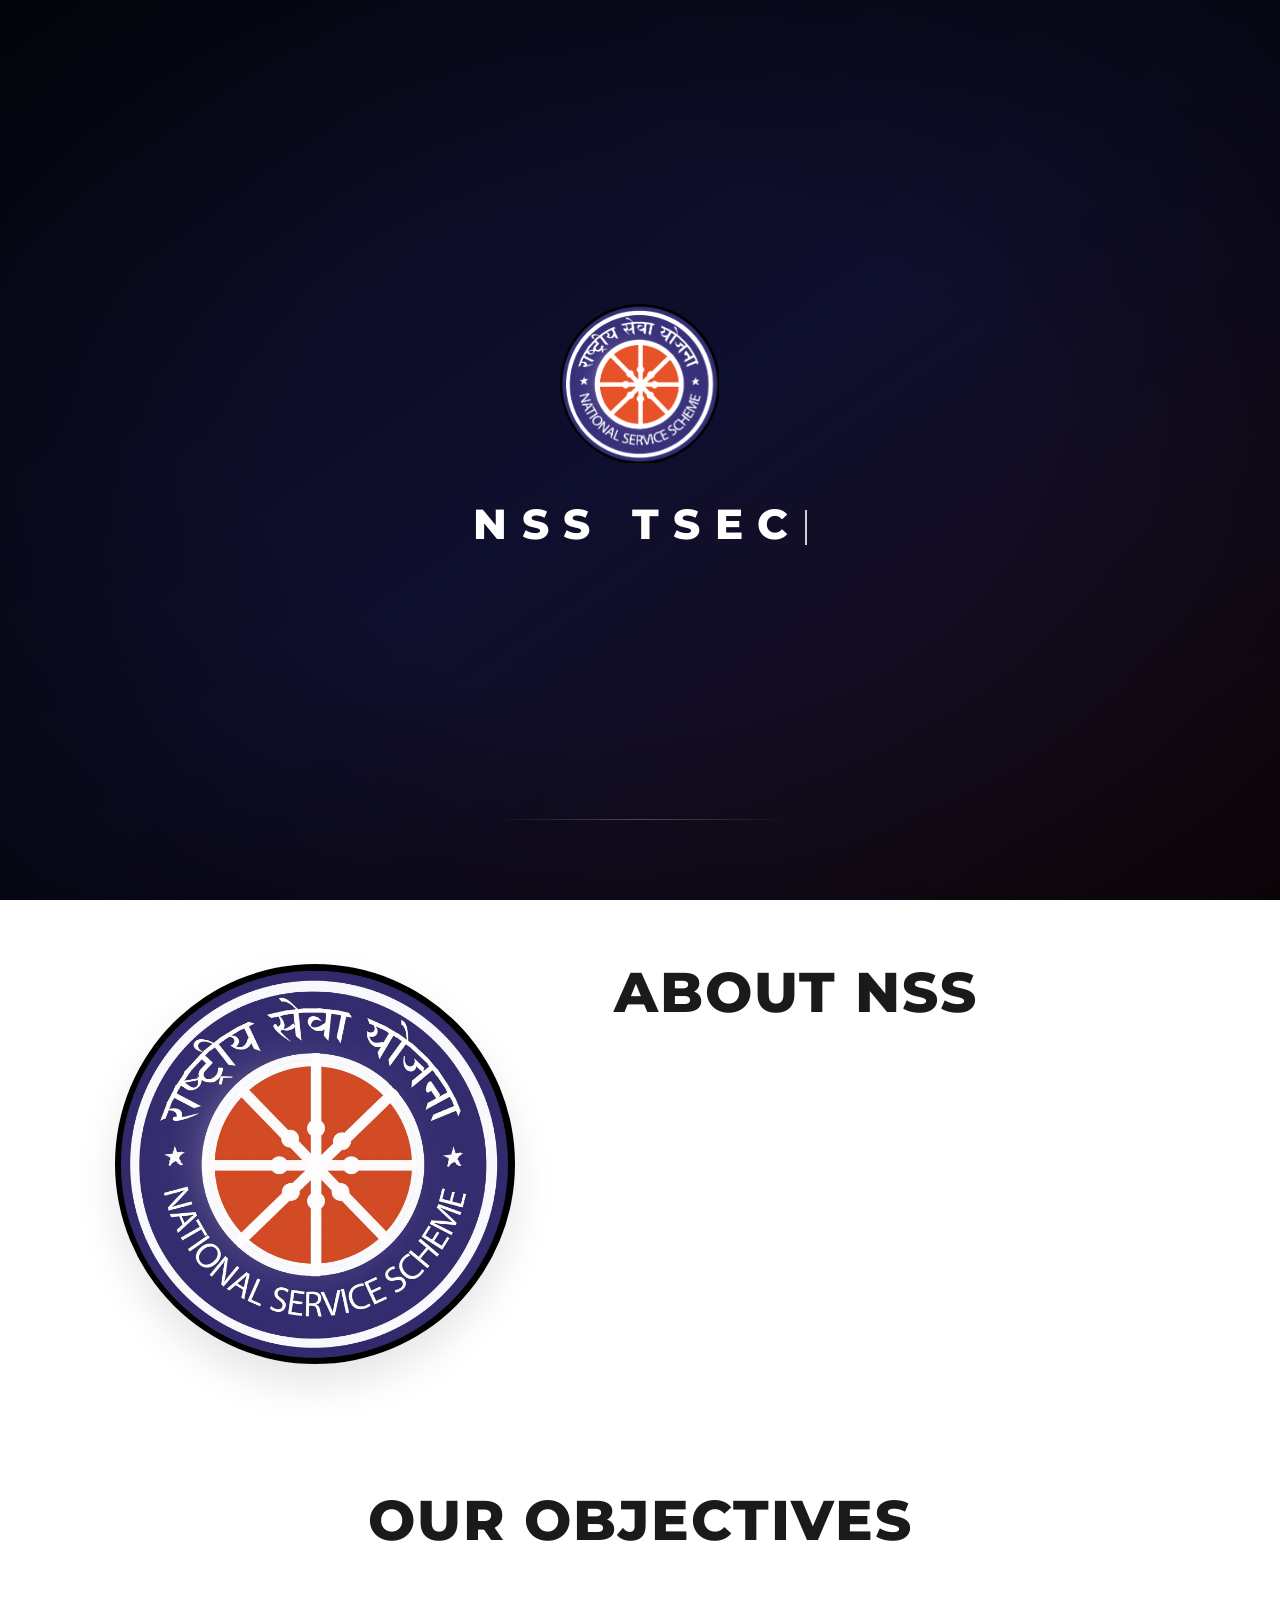
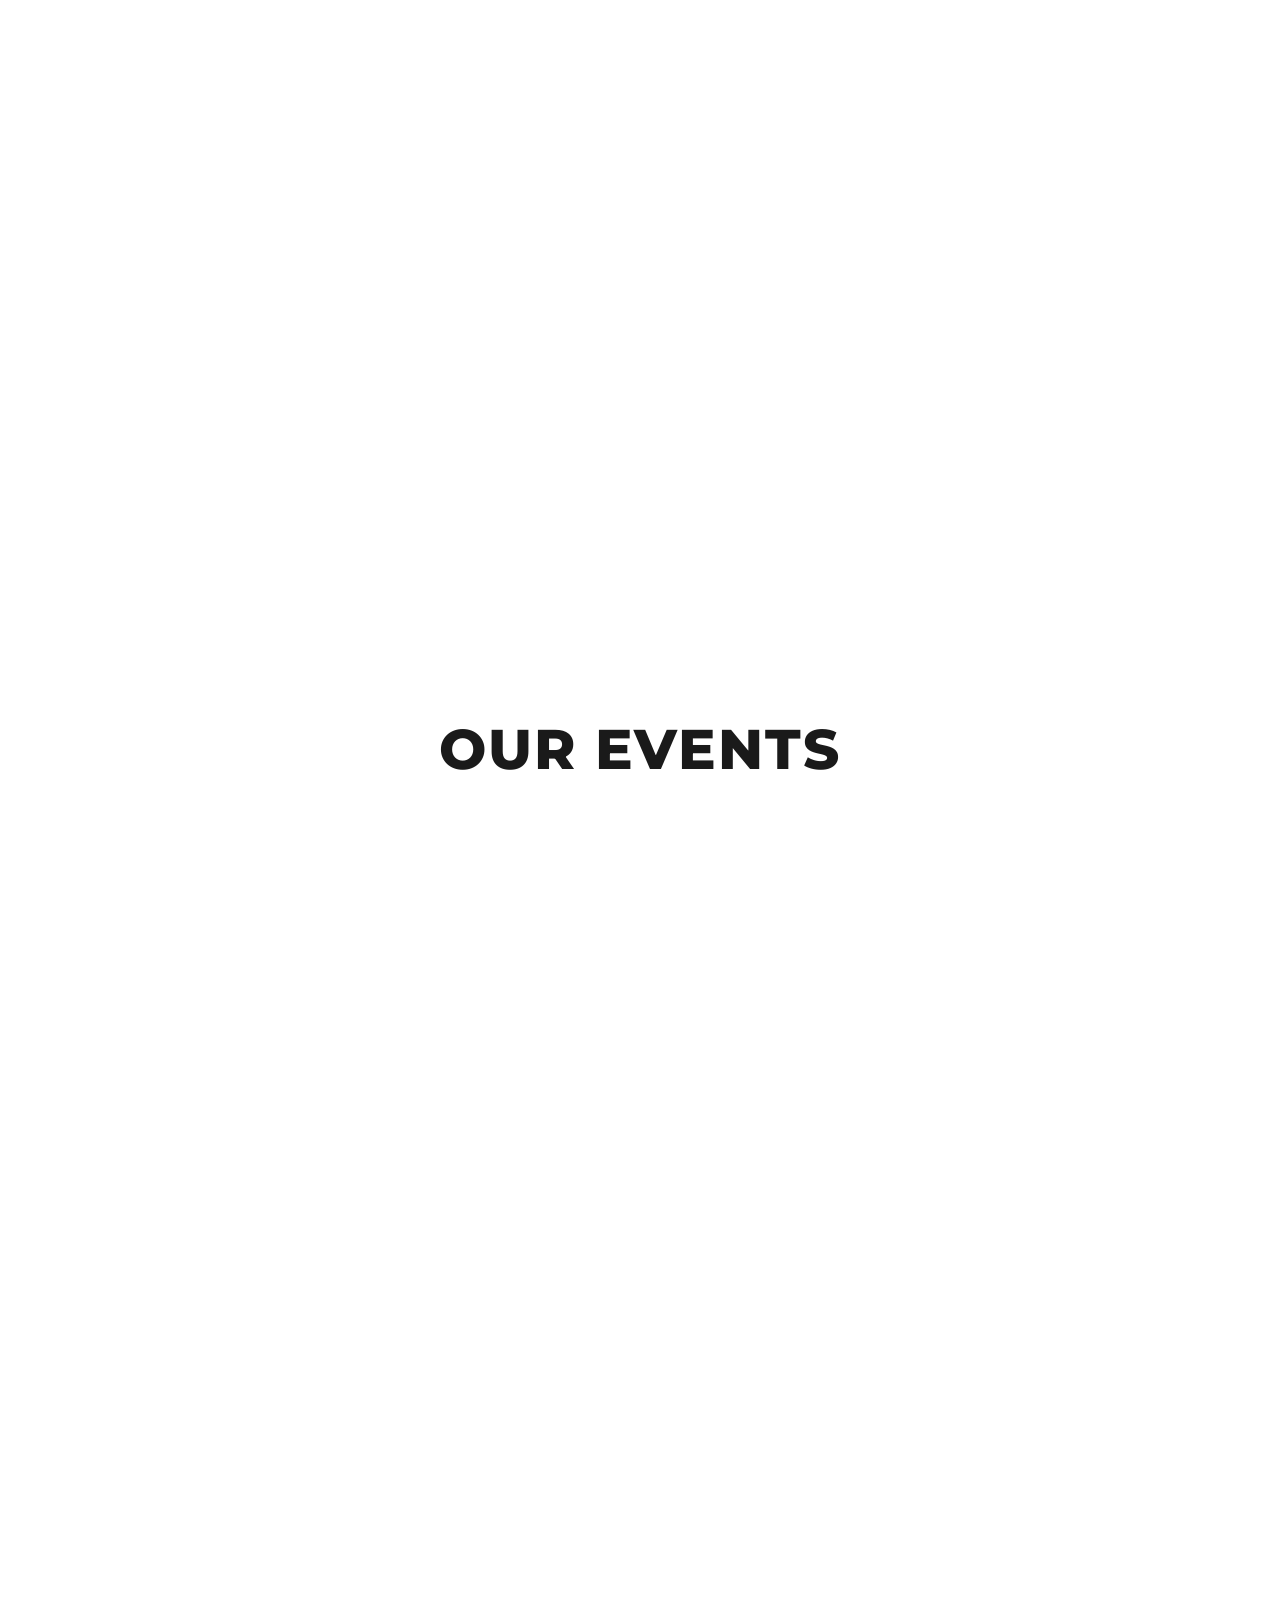
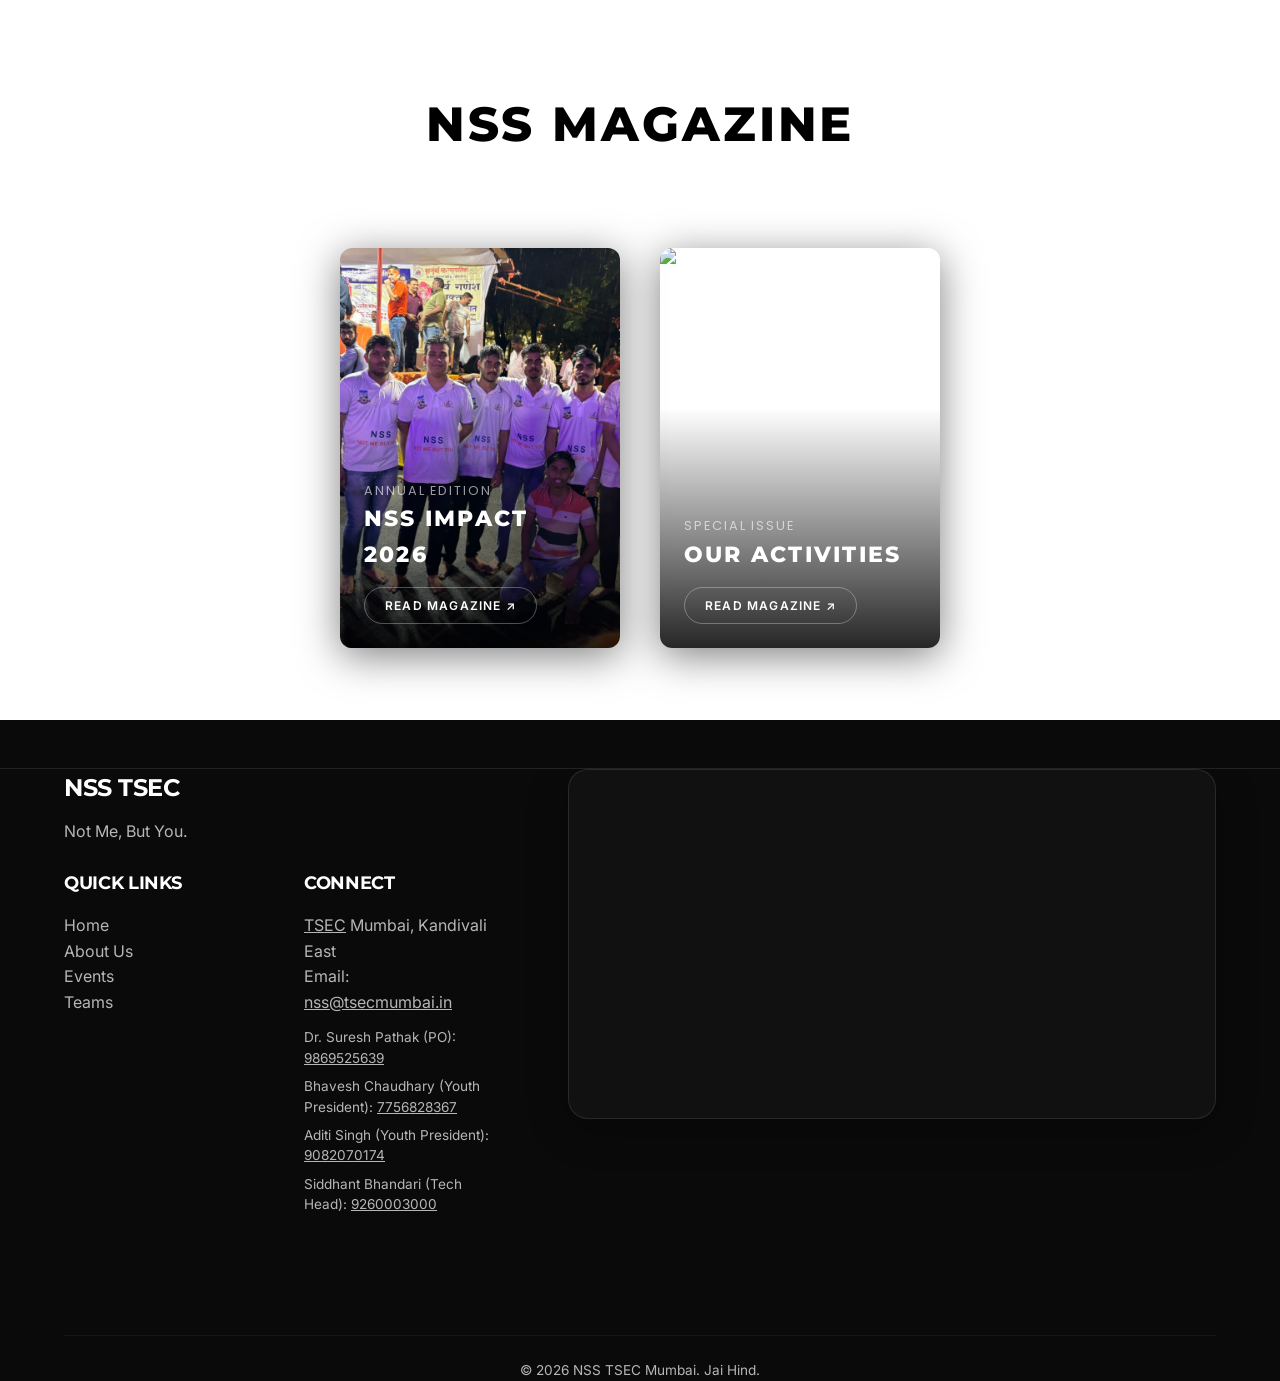
==== index.html @ a600bf37 "Replace screenshot with proper independence day.png for Our Events card" ====
<!DOCTYPE html>
<html lang="en">
<head>
  <meta charset="UTF-8">
  <meta name="viewport" content="width=device-width, initial-scale=1.0">
  <title>NSS TSEC Mumbai - National Service Scheme</title>
  
  <!-- SEO Meta Tags -->
  <meta name="description" content="National Service Scheme (NSS) TSEC Mumbai - Join us in serving society and building a better nation. Not Me, But You.">
  <meta name="keywords" content="NSS, TSEC Mumbai, Social Service, Volunteering, College Service, National Service Scheme India">
  
  <!-- Google Fonts -->
  <link rel="preconnect" href="https://fonts.googleapis.com">
  <link rel="preconnect" href="https://fonts.gstatic.com" crossorigin>
  <link href="https://fonts.googleapis.com/css2?family=Montserrat:wght@700;800&family=Inter:wght@400;500;600&family=Poppins:wght@400;500&family=Playfair+Display:ital,wght@0,700;1,700&display=swap" rel="stylesheet">
  
  <!-- CSS Stylesheet -->
  <link rel="stylesheet" href="style.css">
  <link rel="stylesheet" href="hero.css">
  <link rel="stylesheet" href="preloader.css">
  <link rel="stylesheet" href="intro.css">
  <link rel="stylesheet" href="magazine.css">

  <!-- Lottie Player for Animated Illustrations -->
  <script src="https://unpkg.com/@lottiefiles/lottie-player@2.0.8/dist/lottie-player.js"></script>
</head>
<body>
  <!-- Cinematic First-Load Intro (homepage, session-once) -->
  <script src="intro.js"></script>
  <!-- Preloader & Offline Screen -->
  <script src="preloader.js"></script>

  <!-- Cinematic Navbar -->
  <header id="navbar">
    <div class="container">
      <nav>
        <div class="brand">
          <img src="assets/nss_logo.png" alt="NSS Logo" id="nss-logo" class="logo" />
          <div class="brand-text">
            <h1>NATIONAL SERVICE SCHEME</h1>
            <span>"NOT ME BUT YOU"</span>
          </div>
        </div>
        <ul class="nav-links">
          <li><a href="#home" class="active">Home</a></li>
          <li><a href="events.html">Events</a></li>
          <li><a href="teams.html">Teams</a></li>
          <li><a href="testimonials.html">Testimonials</a></li>
          <li><a href="#contact">Contact</a></li>
        </ul>
      </nav>
    </div>
  </header>

  <main>
    <!-- Cinematic Hero Section - Pure Image Slider -->
    <section id="hero" class="hero-slider-container">
      <div id="hero-slider" class="hero-slider">
        <!-- Text Overlay -->
        <div class="hero-content">
          <h1 class="hero-title">TSEC-NSS UNIT</h1>
          <p class="hero-quote">NOT ME BUT YOU</p>
        </div>
        
        <!-- Slide 1 -->
        <div class="slide active">
          <div class="slide-bg" style="background-image: linear-gradient(rgba(0,0,0,0.4), rgba(0,0,0,0.4)), url('assets/photos/hero_1.jpg');"></div>
        </div>

        <!-- Slide 2 -->
        <div class="slide">
          <div class="slide-bg" style="background-image: linear-gradient(rgba(0,0,0,0.4), rgba(0,0,0,0.4)), url('assets/photos/hero_2.jpg');"></div>
        </div>

        <!-- Slide 3 -->
        <div class="slide">
          <div class="slide-bg" style="background-image: linear-gradient(rgba(0,0,0,0.4), rgba(0,0,0,0.4)), url('assets/photos/hero_3.png');"></div>
        </div>

        <!-- Slide 4 -->
        <div class="slide">
          <div class="slide-bg" style="background-image: linear-gradient(rgba(0,0,0,0.4), rgba(0,0,0,0.4)), url('assets/photos/hero_4.jpg');"></div>
        </div>
      </div>

      <!-- Slider Controls -->
      <div class="slider-controls">
        <button id="prev-slide" class="control-btn" aria-label="Previous Slide">
          <svg viewBox="0 0 24 24" width="24" height="24"><path fill="currentColor" d="M15.41 7.41L14 6l-6 6 6 6 1.41-1.41L10.83 12z"/></svg>
        </button>
        <button id="next-slide" class="control-btn" aria-label="Next Slide">
          <svg viewBox="0 0 24 24" width="24" height="24"><path fill="currentColor" d="M10 6L8.59 7.41 13.17 12l-4.58 4.59L10 18l6-6z"/></svg>
        </button>
      </div>

      <!-- Slider dots -->
      <div class="slider-dots"></div>
    </section>

    <!-- Who We Are Section -->
    <section id="who-we-are" class="who-we-are-section section-padding" style="position: relative; overflow: hidden;">
      <div class="container who-we-are-grid">
        <!-- Left Side: Logo -->
        <div class="who-we-are-logo-col">
          <div class="logo-wrapper">
            <img src="assets/nss_logo.png" alt="NSS Logo large" class="nss-logo-large">
          </div>
        </div>

        <!-- Right Side: Content -->
        <div class="who-we-are-content-col">
          <h2 class="who-we-are-title">ABOUT NSS</h2>
          <div class="who-we-are-content">
            <p class="who-we-are-text">The National Service Scheme (NSS), a flagship programme of the Department of Youth Affairs and Sports, Government of India, operates in collaboration with the University of Mumbai. Anchored in its inspiring motto “Not Me, But You,” NSS reflects the values of democratic citizenship and altruistic service, striving to cultivate responsible, empathetic, and socially conscious youth.</p>
            <p class="who-we-are-text">At Thakur Shyamnarayan Engineering College (TSEC), the NSS Unit was inaugurated on 21st June 2025 with an enthusiastic strength of 100 volunteers. The unit is devoted to nurturing socially responsible leaders who contribute actively to the community.</p>
          </div>
        </div>
      </div>

      <!-- Subtle Lottie: Heart/Community illustration (bottom-right corner) -->
      <lottie-player
        src="https://assets3.lottiefiles.com/packages/lf20_s2lryxtd.json"
        background="transparent"
        speed="0.6"
        class="lottie-accent lottie-about"
        loop
        autoplay
        aria-hidden="true"
      ></lottie-player>
    </section>

    <!-- Our Objectives Section -->
    <section id="objectives" class="objectives-section section-padding" style="position: relative; overflow: hidden;">
      <div class="container">
        <div class="objectives-header">
          <h2 class="objectives-title">Our Objectives</h2>
          <p class="objectives-text">The focus is on enhancing the quality of educated manpower through the cultivation of social responsibility. This entails elevating both material and moral aspects of society by preparing students for dedicated service to the nation. By immersing urban students in rural life, they gain first hand exposure to the community around their institution. The objective is to make the campus responsive to community needs, establishing a constructive link between technical education and the social and economic reconstruction of the country. This involvement contributes to national development and fosters a deeper understanding and appreciation of societal issues, encouraging active community participation.</p>
        </div>

        <div class="objectives-grid">
          <!-- Card 1 -->
          <div class="objective-card">
            <div class="card-img-container">
              <img src="assets/photos/hero_1.jpg" alt="Community Understanding">
              <div class="card-slide-overlay">
                <h3 class="card-title-hover">Community Understanding</h3>
                <p class="card-desc">Develop awareness about real-world community challenges</p>
              </div>
            </div>
          </div>
          <!-- Card 2 -->
          <div class="objective-card">
            <div class="card-img-container">
              <img src="assets/photos/hero_2.jpg" alt="Assessment & Engagement">
              <div class="card-slide-overlay">
                <h3 class="card-title-hover">Assessment & Engagement</h3>
                <p class="card-desc">Actively participate and analyze social needs</p>
              </div>
            </div>
          </div>
          <!-- Card 3 -->
          <div class="objective-card">
            <div class="card-img-container">
              <img src="assets/photos/hero_3.png" alt="Competence Development">
              <div class="card-slide-overlay">
                <h3 class="card-title-hover">Competence Development</h3>
                <p class="card-desc">Build skills through practical social work experiences</p>
              </div>
            </div>
          </div>
          <!-- Card 4 -->
          <div class="objective-card">
            <div class="card-img-container">
              <img src="assets/photos/hero_4.jpg" alt="Leadership & Democracy">
              <div class="card-slide-overlay">
                <h3 class="card-title-hover">Leadership & Democracy</h3>
                <p class="card-desc">Encourage leadership and democratic values among youth</p>
              </div>
            </div>
          </div>
        </div>
      </div>

      <!-- Subtle Lottie: Plant growing illustration (top-left corner) -->
      <lottie-player
        src="https://assets5.lottiefiles.com/packages/lf20_myejiggj.json"
        background="transparent"
        speed="0.5"
        class="lottie-accent lottie-objectives"
        loop
        autoplay
        aria-hidden="true"
      ></lottie-player>
    </section>

    <!-- Our Events Section -->
    <section id="events" class="events-section section-padding" style="position: relative; overflow: hidden;">
      <div class="container">
        <div class="events-header">
          <h2 class="events-title">Our Events</h2>
        </div>

        <div class="events-grid">
          <!-- Card 1 -->
          <div class="event-card">
            <div class="card-img-container">
              <img src="assets/Our Events/independence day.png" alt="Independence Day">
              <div class="card-slide-overlay">
                <h3 class="card-title-hover">Independence Day</h3>
              </div>
            </div>
          </div>
          <!-- Card 2 -->
          <div class="event-card">
            <div class="card-img-container">
              <img src="assets/Our Events/NSS day.png" alt="NSS Day">
              <div class="card-slide-overlay">
                <h3 class="card-title-hover">NSS Day</h3>
              </div>
            </div>
          </div>
          <!-- Card 3 -->
          <div class="event-card">
            <div class="card-img-container">
              <img src="assets/Our Events/beach cleaning.png" alt="Beach Cleaning Drive">
              <div class="card-slide-overlay">
                <h3 class="card-title-hover">Beach Cleaning Drive</h3>
              </div>
            </div>
          </div>
          <!-- Card 4 -->
          <div class="event-card">
            <div class="card-img-container">
              <img src="assets/Our Events/ganapati visarjan.png" alt="Ganapati Visarjan">
              <div class="card-slide-overlay">
                <h3 class="card-title-hover">Ganapati Visarjan</h3>
              </div>
            </div>
          </div>
          <!-- Card 5 -->
          <div class="event-card">
            <div class="card-img-container">
              <img src="assets/Our Events/ekta diwas.png" alt="Ekta Diwas">
              <div class="card-slide-overlay">
                <h3 class="card-title-hover">Ekta Diwas</h3>
              </div>
            </div>
          </div>
          <!-- Card 6 -->
          <div class="event-card">
            <div class="card-img-container">
              <img src="assets/Our Events/international yoga day.png" alt="International Yoga Day">
              <div class="card-slide-overlay">
                <h3 class="card-title-hover">International Yoga Day</h3>
              </div>
            </div>
          </div>
          <!-- Card 7 -->
          <div class="event-card">
            <div class="card-img-container">
              <img src="https://placehold.co/600x800" alt="Hackspark">
              <div class="card-slide-overlay">
                <h3 class="card-title-hover">Hackspark</h3>
              </div>
            </div>
          </div>
          <!-- Card 8 -->
          <div class="event-card">
            <div class="card-img-container">
              <img src="assets/Our Events/Awareness rallies.png" alt="Awareness Rallies">
              <div class="card-slide-overlay">
                <h3 class="card-title-hover">Awareness Rallies</h3>
              </div>
            </div>
          </div>
        </div>
      </div>

      <!-- Subtle Lottie: Waving flag illustration (bottom-right) -->
      <lottie-player
        src="https://assets2.lottiefiles.com/packages/lf20_UJNc2t.json"
        background="transparent"
        speed="0.7"
        class="lottie-accent lottie-events"
        loop
        autoplay
        aria-hidden="true"
      ></lottie-player>
    </section>


    <!-- NSS Magazine Section -->
    <section id="magazine" class="magazine-section section-padding">
      <div class="container">
        <div class="magazine-header">
          <h2 class="magazine-title">NSS Magazine</h2>
          <p class="magazine-subtitle">A visual journey of our best events and impact</p>
        </div>

        <div class="magazine-covers">
          <!-- Magazine Cover 1 -->
          <article class="magazine-card" id="magazine-card-1" role="button" tabindex="0" aria-label="Open NSS Impact 2026 Magazine">
            <img src="assets/photos/hero_1.jpg" alt="NSS Impact 2026 Cover">
            <div class="magazine-card-overlay">
              <span class="magazine-card-edition">Annual Edition</span>
              <h3 class="magazine-card-title">NSS Impact 2026</h3>
              <span class="magazine-card-cta">Read Magazine ↗</span>
            </div>
          </article>

          <!-- Magazine Cover 2 -->
          <article class="magazine-card" id="magazine-card-2" role="button" tabindex="0" aria-label="Open NSS Activities Magazine">
            <img src="assets/photos/hero_3.png" alt="NSS Activities Cover">
            <div class="magazine-card-overlay">
              <span class="magazine-card-edition">Special Issue</span>
              <h3 class="magazine-card-title">Our Activities</h3>
              <span class="magazine-card-cta">Read Magazine ↗</span>
            </div>
          </article>
        </div>
      </div>
    </section>





    <!-- Contact & Footer -->
    <footer id="contact" class="footer">
      <div class="container">
        <div class="footer-main-grid">
          <!-- Left Side: Contacts -->
          <div class="footer-info-side">
            <div class="footer-grid">
              <div class="footer-brand">
                <h2>NSS TSEC</h2>
                <p>Not Me, But You.</p>
              </div>
              <div class="footer-links">
                <h3>Quick Links</h3>
                <ul>
                  <li><a href="#home">Home</a></li>
                  <li><a href="#who-we-are">About Us</a></li>
                  <li><a href="#events">Events</a></li>
                  <li><a href="teams.html">Teams</a></li>
                </ul>
              </div>
              <div class="footer-contact">
                <h3>Connect</h3>
                <p><a href="https://tsecmumbai.in/" target="_blank" style="text-decoration: underline;">TSEC</a> Mumbai, Kandivali East</p>
                <p>Email: <a href="mailto:nss@tsecmumbai.in">nss@tsecmumbai.in</a></p>
                <div class="contact-details" style="margin-top: 12px; font-size: 0.85rem; line-height: 1.5;">
                  <p style="margin-top: 8px;">Dr. Suresh Pathak (PO): <a href="tel:9869525639">9869525639</a></p>
                  <p style="margin-top: 8px;">Bhavesh Chaudhary (Youth President): <a href="tel:7756828367">7756828367</a></p>
                  <p style="margin-top: 8px;">Aditi Singh (Youth President): <a href="tel:9082070174">9082070174</a></p>
                  <p style="margin-top: 8px;">Siddhant Bhandari (Tech Head): <a href="tel:9260003000">9260003000</a></p>
                </div>
              </div>
            </div>
          </div>

          <!-- Right Side: Map -->
          <div class="footer-map-side">
            <div class="footer-map-container">
              <a href="https://maps.app.goo.gl/1cJSEkku6nCB3DFB7" target="_blank" rel="noopener noreferrer" class="map-link">
                <iframe
                  src="https://www.google.com/maps/embed?pb=!1m14!1m8!1m3!1d3767.5737281905663!2d72.86493!3d19.213812!3m2!1i1024!2i768!4f13.1!3m3!1m2!1s0x3be7b75d78c4f78d%3A0xda99279267c50407!2sThakur%20Shyamnarayan%20Engineering%20College!5e0!3m2!1sen!2sin!4v1775224237084!5m2!1sen!2sin"
                  width="100%"
                  height="100%"
                  style="border:0;"
                  allowfullscreen=""
                  loading="lazy"
                  referrerpolicy="no-referrer-when-downgrade"
                  title="TSEC Kandivali Location"
                ></iframe>
                <div class="map-click-overlay">
                  <span class="map-open-hint">
                    <svg width="18" height="18" viewBox="0 0 24 24" fill="none" stroke="currentColor" stroke-width="2"><path d="M18 13v6a2 2 0 0 1-2 2H5a2 2 0 0 1-2-2V8a2 2 0 0 1 2-2h6"/><polyline points="15 3 21 3 21 9"/><line x1="10" y1="14" x2="21" y2="3"/></svg>
                    View on Maps
                  </span>
                </div>
              </a>
            </div>
          </div>
        </div>

        <div class="footer-bottom">
          <p>&copy; 2026 NSS TSEC Mumbai. Jai Hind.</p>
        </div>
      </div>
    </footer>
    
  </main>

  <!-- Scripts -->
  <script src="https://cdnjs.cloudflare.com/ajax/libs/gsap/3.12.2/gsap.min.js"></script>
  <script src="https://cdnjs.cloudflare.com/ajax/libs/gsap/3.12.2/ScrollTrigger.min.js"></script>
  <script src="https://cdnjs.cloudflare.com/ajax/libs/gsap/3.12.2/ScrollToPlugin.min.js"></script>
  <script src="script.js"></script>
  <script src="magazine.js"></script>
</body>
</html>
---- style.css ----
/* 
  NSS TSEC Mumbai - Design System 
  Author: Antigravity UI/UX 
*/

:root {
  /* Brand Colors */
  --nss-red: #ffffff;
  --nss-white: #FFFFFF;
  --bg-dark: #0a0a0a;
  --bg-card: rgba(255, 255, 255, 0.05);

  /* Text Colors */
  --text-primary: #FFFFFF;
  --text-secondary: rgba(255, 255, 255, 0.7);
  --text-muted: rgba(255, 255, 255, 0.5);

  /* Spacing (8px Grid System) */
  --s-1: 8px;
  --s-2: 12px;
  --s-3: 16px;
  --s-4: 24px;
  --s-8: 48px;
  --s-12: 72px;

  /* Typography */
  --font-heading: 'Montserrat', sans-serif;
  --font-body: 'Inter', sans-serif;

  /* Utilities */
  --radius-sm: 8px;
  --radius-md: 16px;
  --radius-lg: 24px;
  --glass: blur(10px);
  --transition-smooth: all 0.4s cubic-bezier(0.23, 1, 0.32, 1);
}

/* Reset & Base */
* {
  margin: 0;
  padding: 0;
  box-sizing: border-box;
}

html {
  /* scroll-behavior: smooth; */
  scroll-padding-top: 80px;
}

body {
  background-color: var(--bg-dark);
  color: var(--text-primary);
  font-family: var(--font-body);
  line-height: 1.6;
  overflow-x: hidden;
  -webkit-font-smoothing: antialiased;
}

h1,
h2,
h3,
h4 {
  font-family: var(--font-heading);
  font-weight: 700;
  text-transform: uppercase;
  letter-spacing: -0.02em;
}

/* Scrollbar Style */
::-webkit-scrollbar {
  width: 8px;
}

::-webkit-scrollbar-track {
  background: var(--bg-dark);
}

::-webkit-scrollbar-thumb {
  background: var(--nss-red);
  border-radius: 4px;
}

/* Global Layout Utilities */
.container {
  max-width: 1200px;
  margin: 0 auto;
  padding: 0 var(--s-4);
}

.section-padding {
  padding: var(--s-8) 0; /* Reduced to s-8 (48px) for better connectivity */
}

/* Cinematic Navbar */
header {
  position: fixed;
  top: 0;
  left: 0;
  width: 100%;
  z-index: 1000;
  padding: var(--s-3) 0;
  transition: var(--transition-smooth);
}

header.scrolled {
  background: rgba(10, 10, 10, 0.8);
  backdrop-filter: var(--glass);
  padding: var(--s-2) 0;
  border-bottom: 1px solid rgba(255, 255, 255, 0.1);
}

nav {
  display: flex;
  justify-content: space-between;
  align-items: center;
}

.brand {
  display: flex;
  align-items: center;
  gap: var(--s-2);
}

.logo {
  height: 56px;
  width: auto;
  /* Screen blend mode removes black backgrounds completely on dark/cinematic backdrops */
  mix-blend-mode: screen;
  filter: brightness(1.2) contrast(1.1);
  /* Clip-path ensures no square corners or black borders are visible */
  clip-path: circle(50%);
  transition: transform 0.3s ease;
}

.logo:hover {
  transform: scale(1.08);
}

.brand-text {
  display: flex;
  flex-direction: column;
}

.brand-text h1 {
  font-size: 1.2rem;
  line-height: 1;
}

.brand-text span {
  font-size: 0.8rem;
  color: var(--nss-red);
  font-weight: 600;
}

.nav-links {
  display: flex;
  gap: var(--s-4);
  list-style: none;
}

.nav-links a {
  text-decoration: none;
  color: var(--text-primary);
  font-weight: 500;
  font-size: 0.95rem;
  transition: var(--transition-smooth);
  position: relative;
}

.nav-links a::after {
  content: '';
  position: absolute;
  bottom: -4px;
  left: 0;
  width: 0;
  height: 2px;
  background-color: var(--nss-red);
  transition: var(--transition-smooth);
}

.nav-links a:hover {
  color: var(--nss-red);
}

.nav-links a:hover::after {
  width: 100%;
}

/* Who We Are Section - Premium 2-Column Layout */
.who-we-are-section {
  background: #FFFFFF;
  overflow: hidden;
}

.who-we-are-grid {
  display: grid;
  grid-template-columns: 1fr 1.2fr;
  gap: var(--s-8);
  align-items: center;
}

@media (max-width: 992px) {
  .who-we-are-grid {
    grid-template-columns: 1fr;
    text-align: center;
  }
}

/* Logo Column & Shine Effect */
.who-we-are-logo-col {
  display: flex;
  justify-content: center;
  align-items: center;
}

.logo-wrapper {
  position: relative;
  width: min(400px, 80vw);
  height: min(400px, 80vw);
  border-radius: 50%;
  overflow: hidden;
  box-shadow: 0 20px 40px rgba(0, 0, 0, 0.1);
  background: #fff;
  /* Backdrop for logo */
}

.nss-logo-large {
  width: 100%;
  height: 100%;
  object-fit: cover;
  display: block;
}

/* Glass Shine Animation */
.logo-wrapper::after {
  content: "";
  position: absolute;
  top: -50%;
  left: -150%;
  width: 100%;
  height: 200%;
  background: linear-gradient(to right,
      rgba(255, 255, 255, 0) 0%,
      rgba(255, 255, 255, 0.3) 50%,
      rgba(255, 255, 255, 0) 100%);
  transform: rotate(30deg);
  animation: shine 5s infinite;
}

@keyframes shine {
  0% {
    left: -150%;
  }

  20% {
    left: 150%;
  }

  100% {
    left: 150%;
  }
}

/* Who We Are Content Column */
.who-we-are-content-col {
  text-align: left;
}

@media (max-width: 992px) {
  .who-we-are-content-col {
    text-align: center;
  }
}

.who-we-are-title {
  font-size: clamp(2.2rem, 5vw, 3.5rem);
  font-weight: 800;
  letter-spacing: 2px;
  color: #1a1a1a;
  margin-bottom: var(--s-3); /* Reduced from s-4 */
  display: block;
}

.who-we-are-title .letter {
  display: inline-block;
  opacity: 0;
  transform: translateY(20px);
}

.who-we-are-content {
  max-width: 100%;
}

.who-we-are-text {
  font-family: 'Poppins', sans-serif;
  font-size: 1.05rem;
  font-weight: 600;
  line-height: 1.8;
  color: #555; /* Refined charcoal for less "heavy" feel */
  max-width: 720px; /* Optimized line length for readability */
  margin-bottom: 24px; /* Distinct paragraph spacing */
  letter-spacing: 0.01em;
  opacity: 0;
  transform: translateY(30px);
  font-weight: 400;
}

.who-we-are-text:last-child {
  margin-bottom: 0;
}

/* Our Objectives Section */
.objectives-section {
  background: white;
  /* Contrast with the subtle cream of the previous section */
  text-align: center;
}

.objectives-header {
  max-width: 900px;
  margin: 0 auto var(--s-8); /* Reduced from s-12 (now 48px) */
}

.objectives-title {
  font-size: clamp(2.2rem, 5vw, 3.5rem);
  font-weight: 800;
  letter-spacing: 2px;
  color: #1a1a1a;
  margin-bottom: var(--s-3); /* Reduced from s-4 */
  display: block;
}

.objectives-title .letter {
  display: inline-block;
  opacity: 0;
  transform: translateY(20px);
}

.objectives-text {
  font-family: 'Poppins', sans-serif;
  font-size: 1.05rem;
  font-weight: 600;
  line-height: 1.8;
  color: #555;
  max-width: 800px;
  margin: 0 auto 32px; /* Centered alignment for subtitle */
  letter-spacing: 0.01em;
  opacity: 0;
  transform: translateY(30px);
  font-weight: 400;
}

/* Objectives Grid & Cards */
.objectives-grid {
  display: grid;
  grid-template-columns: repeat(4, 1fr);
  gap: var(--s-4);
}

@media (max-width: 1200px) {
  .objectives-grid {
    grid-template-columns: repeat(2, 1fr);
  }
}

@media (max-width: 600px) {
  .objectives-grid {
    grid-template-columns: 1fr;
  }
}

.objective-card {
  position: relative;
  border-radius: var(--radius-md);
  overflow: hidden;
  aspect-ratio: 4/5;
  cursor: pointer;
  opacity: 0;
  /* for GSAP */
  transform: translateY(40px);
}

.card-img-container {
  width: 100%;
  height: 100%;
  position: relative;
  overflow: hidden;
}

.card-img-container img {
  width: 100%;
  height: 100%;
  object-fit: cover;
  transition: transform 0.6s cubic-bezier(0.23, 1, 0.32, 1);
  display: block;
}

/* Slide-Up Overlay */
.card-slide-overlay {
  position: absolute;
  bottom: 0;
  left: 0;
  width: 100%;
  padding: var(--s-4) var(--s-3);
  background: linear-gradient(to top,
      rgba(0, 0, 0, 0.92) 0%,
      rgba(0, 0, 0, 0.7) 60%,
      transparent 100%);
  transform: translateY(100%);
  transition: transform 0.5s cubic-bezier(0.23, 1, 0.32, 1);
  display: flex;
  flex-direction: column;
  gap: var(--s-1);
}

.card-title-hover {
  font-family: 'Playfair Display', serif;
  font-style: italic;
  font-size: 1.35rem;
  font-weight: 700;
  color: #ffffff;
  margin: 0;
  line-height: 1.3;
}

.card-desc {
  font-family: 'Inter', sans-serif;
  font-size: 0.9rem;
  font-weight: 400;
  color: rgba(255, 255, 255, 0.85);
  line-height: 1.5;
  margin: 0;
  opacity: 0;
  transform: translateY(8px);
  transition: opacity 0.4s ease 0.15s, transform 0.4s ease 0.15s;
}

/* Hover State */
.objective-card:hover .card-img-container img {
  transform: scale(1.08);
}

.objective-card:hover .card-slide-overlay {
  transform: translateY(0);
}

.objective-card:hover .card-desc {
  opacity: 1;
  transform: translateY(0);
}

/* Our Events Section */
.events-section {
  background: #FFFFFF;
  text-align: center;
}

.events-header {
  max-width: 900px;
  margin: 0 auto var(--s-12);
}

.events-title {
  font-size: clamp(2.2rem, 5vw, 3.5rem);
  font-weight: 800;
  letter-spacing: 2px;
  color: #1a1a1a;
  margin-bottom: var(--s-3); /* Reduced from s-4 */
  display: block;
}

.events-title .letter {
  display: inline-block;
  opacity: 0;
  transform: translateY(20px);
}

/* Events Grid & Cards */
.events-grid {
  display: grid;
  grid-template-columns: repeat(4, 1fr);
  gap: var(--s-4);
}

@media (max-width: 1200px) {
  .events-grid {
    grid-template-columns: repeat(2, 1fr);
  }
}

@media (max-width: 600px) {
  .events-grid {
    grid-template-columns: 1fr;
  }
}

.event-card {
  position: relative;
  border-radius: var(--radius-md);
  overflow: hidden;
  aspect-ratio: 4/5;
  cursor: pointer;
  opacity: 0;
  /* for GSAP */
  transform: translateY(40px);
  box-shadow: 0 10px 30px rgba(0, 0, 0, 0.08);
  transition: transform 0.4s ease, box-shadow 0.4s ease;
}

.event-card:hover {
  transform: translateY(-5px);
  box-shadow: 0 15px 40px rgba(0, 0, 0, 0.15);
}

.event-card .card-slide-overlay {
  background: linear-gradient(to top,
      rgba(0, 0, 0, 0.8) 0%,
      rgba(0, 0, 0, 0.4) 50%,
      transparent 100%);
  transform: translateY(0);
  /* Persistent title for individual events */
  padding: var(--s-4) var(--s-4);
  justify-content: flex-end;
}

.event-card .card-title-hover {
  font-family: 'Playfair Display', serif;
  font-style: italic;
  font-size: 1.5rem;
  font-weight: 700;
  color: #ffffff;
  margin: 0;
  text-shadow: 0 2px 4px rgba(0, 0, 0, 0.3);
}

.event-card:hover .card-img-container img {
  transform: scale(1.1);
}

/* Teams Section */
.team-subsection {
  margin-top: var(--s-16);
}

.team-subtitle {
  font-size: 2rem;
  font-weight: 700;
  color: #1a1a1a;
  margin-bottom: var(--s-8);
  text-align: center;
}

.team-title {
  color: #1a1a1a;
}

/* Ensure ALL text in the team section is black and background is white */
.team-section {
  background: #FFFFFF;
}

.team-section, 
.team-section *,
.team-subsection,
.team-info,
.team-info * {
  color: #1a1a1a !important;
}

.team-grid {
  display: grid;
  grid-template-columns: repeat(4, 1fr);
  gap: var(--s-4);
}

.faculty-grid {
  display: flex !important;
  flex-wrap: nowrap !important;
  gap: var(--s-4);
  justify-content: center;
}

.faculty-grid .team-card {
  flex: 1 1 25%;
  min-width: 0;
  /* Allow shrinking */
}

@media (max-width: 768px) {
  .faculty-grid {
    overflow-x: auto;
    justify-content: flex-start;
    padding-bottom: var(--s-4);
  }

  .faculty-grid .team-card {
    flex: 0 0 280px;
    /* Switch to side-scroll on mobile for clarity */
  }
}

@media (max-width: 1200px) {
  .team-grid {
    grid-template-columns: repeat(2, 1fr);
  }
}

@media (max-width: 600px) {
  .team-grid {
    grid-template-columns: 1fr;
  }
}

.team-card {
  text-align: center;
  perspective: 1000px;
  /* For 3D feel */
  opacity: 0;
  transform: translateY(30px) scale(0.9);
}

.team-card-inner {
  position: relative;
  width: 100%;
  border-radius: var(--radius-md);
  overflow: hidden;
  /* Standard premium portrait ratio */
  aspect-ratio: 3/4; 
  transition: transform 0.6s cubic-bezier(0.23, 1, 0.32, 1);
  transform-style: preserve-3d;
  box-shadow: 0 10px 30px rgba(0, 0, 0, 0.1);
}

.team-card:hover .team-card-inner {
  transform: rotateY(5deg) rotateX(2deg) scale(1.02);
  box-shadow: 0 20px 40px rgba(0, 0, 0, 0.2);
}

.team-img-container {
  width: 100%;
  height: 100%;
  position: relative;
}

.team-img-container img {
  width: 100%;
  height: 100%;
  object-fit: cover;
  transition: transform 0.6s ease;
}

.team-card:hover .team-img-container img {
  transform: scale(1.1);
}

.team-hover-overlay {
  position: absolute;
  top: 0;
  left: 0;
  width: 100%;
  height: 100%;
  background: rgba(0, 0, 0, 0.7); /* Darker for readability */
  backdrop-filter: blur(8px); /* Premium blur effect */
  display: flex;
  align-items: center;
  justify-content: center;
  padding: var(--s-6);
  opacity: 0;
  transition: opacity 0.5s ease;
}

.team-card:hover .team-hover-overlay {
  opacity: 1;
}

.hover-word {
  font-family: 'Great Vibes', cursive;
  color: #fff !important;
  font-size: 1.4rem; /* Adjusted for better legibility in cursive */
  font-weight: 400;
  line-height: 1.4;
  text-align: center;
  letter-spacing: 0.5px;
  padding: 0 10px;
  transform: translateY(20px);
  transition: transform 0.5s cubic-bezier(0.16, 1, 0.3, 1);
  text-shadow: 0 2px 4px rgba(0, 0, 0, 0.4);
}

.team-card:hover .hover-word {
  transform: translateY(0);
}

.team-info {
  margin-top: var(--s-4);
}

.team-info h4 {
  font-size: 1.2rem;
  font-weight: 700;
  color: #1a1a1a;
  margin-bottom: 2px;
}

.team-info h3 {
  font-size: 0.95rem;
  font-weight: 700;
  color: #333; /* Slightly lighter black for subtitle labels */
  margin-bottom: 4px;
}

.team-info p {
  color: #1a1a1a; /* Changed from NSS Red to Black as requested */
  font-weight: 800;
  font-size: 0.85rem;
  text-transform: uppercase;
  letter-spacing: 1px;
}

/* Council Marquee Styles */
.council-marquee-wrapper {
  width: 100%;
  overflow: hidden;
  padding: var(--s-8) 0;
  cursor: grab;
}

.council-marquee-wrapper:active {
  cursor: grabbing;
}

.council-grid {
  display: flex !important;
  flex-wrap: nowrap !important;
  width: fit-content;
  gap: var(--s-6);
}

.council-grid .team-card {
  flex: 0 0 280px;
  /* Consistent card width for marquee */
  perspective: none;
  /* Disable 3D tilt for marquee to keep it smooth */
}

.council-grid .team-card-inner {
  transform: none !important;
  box-shadow: 0 10px 20px rgba(0, 0, 0, 0.1);
}

.council-grid .team-card:hover {
  transform: scale(1.05);
  /* Individual zoom remains */
}

/* Section Styling */
.section-header {
  text-align: center;
  margin-bottom: var(--s-8);
}

.subtitle {
  color: var(--nss-red);
  font-size: 0.9rem;
  font-weight: 600;
  text-transform: uppercase;
  letter-spacing: 2px;
  display: block;
  margin-bottom: var(--s-1);
}

.section-header h2 {
  font-size: 2.5rem;
}

.divider {
  width: 60px;
  height: 4px;
  background: var(--nss-red);
  margin: var(--s-2) auto 0;
}

/* About Grid */
.about-grid {
  display: grid;
  grid-template-columns: repeat(auto-fit, minmax(300px, 1fr));
  gap: var(--s-4);
}

.about-card {
  background: var(--bg-card);
  padding: var(--s-4);
  border-radius: var(--radius-md);
  border: 1px solid rgba(255, 255, 255, 0.05);
  transition: var(--transition-smooth);
}

.about-card:hover {
  transform: translateY(-10px);
  background: rgba(255, 255, 255, 0.08);
  border-color: var(--nss-red);
}

.about-card .icon {
  font-size: 2.5rem;
  margin-bottom: var(--s-2);
}

/* Team Grid */
.team-grid {
  display: flex;
  justify-content: center;
  gap: var(--s-8);
  flex-wrap: wrap;
}

.team-member {
  text-align: center;
  width: 280px;
}

.member-img {
  width: 200px;
  height: 200px;
  background: var(--bg-card);
  border-radius: 50%;
  margin: 0 auto var(--s-3);
  border: 2px solid var(--nss-red);
  transition: var(--transition-smooth);
}

.team-member:hover .member-img {
  transform: scale(1.05);
  box-shadow: 0 0 30px rgba(211, 47, 47, 0.2);
}

/* Footer Styling */
.footer {
  background: #050505;
  padding: var(--s-8) 0 var(--s-4);
  border-top: 1px solid rgba(255, 255, 255, 0.05);
}

.footer-grid {
  display: grid;
  grid-template-columns: repeat(auto-fit, minmax(200px, 1fr));
  gap: var(--s-8);
  margin-bottom: var(--s-8);
}

.footer-brand h2 {
  color: var(--nss-white);
  margin-bottom: var(--s-2);
}

.footer-links h3,
.footer-contact h3 {
  font-size: 1.1rem;
  margin-bottom: var(--s-3);
  color: var(--nss-red);
}

.footer-links ul {
  list-style: none;
}

.footer-links a {
  color: var(--text-secondary);
  text-decoration: none;
  transition: var(--transition-smooth);
}

.footer-links a:hover {
  color: var(--nss-red);
}

.footer-bottom {
  text-align: center;
  padding-top: var(--s-4);
  border-top: 1px solid rgba(255, 255, 255, 0.05);
  font-size: 0.85rem;
  color: var(--text-muted);
}

/* ═══════════════════════════════
   LOTTIE ACCENT ANIMATIONS
   Subtle, decorative illustrations in empty spaces
   ═══════════════════════════════ */
.lottie-accent {
  position: absolute;
  pointer-events: none;
  z-index: 0;
  opacity: 0.08;
  filter: grayscale(30%);
  transition: opacity 0.6s ease;
}

/* About NSS — bottom-right corner, below text content */
.lottie-about {
  bottom: -16px;
  right: -24px;
  width: 200px;
  height: 200px;
  opacity: 0.1;
}

/* Objectives — top-left corner, decorative accent */
.lottie-objectives {
  top: 24px;
  left: -32px;
  width: 180px;
  height: 180px;
  opacity: 0.08;
}

/* Events — bottom-right, soft patriotic accent */
.lottie-events {
  bottom: -8px;
  right: -16px;
  width: 180px;
  height: 180px;
  opacity: 0.1;
}

/* Hide on small screens to prevent clutter */
@media (max-width: 768px) {
  .lottie-accent {
    display: none;
  }
}

/* Respect reduced motion */
@media (prefers-reduced-motion: reduce) {
  .lottie-accent {
    display: none;
  }
}


/* ═══════════════════════════════
   Footer Layout with Map
   ═══════════════════════════════ */
.footer {
  background: #0a0a0a;
  color: #ffffff;
  padding: var(--s-16) 0 var(--s-12) 0;
  margin-top: var(--s-8);
  position: relative;
  overflow: hidden;
  border-top: 1px solid rgba(255, 255, 255, 0.1);
}

.footer h2, .footer h3 {
  color: #ffffff;
}

.footer p, .footer a {
  color: rgba(255, 255, 255, 0.7) !important;
}

.footer a:hover {
  color: var(--nss-red) !important;
}

.footer-main-grid {
  display: grid;
  grid-template-columns: 1fr 1.5fr;
  gap: var(--s-12);
  align-items: center;
  margin-bottom: var(--s-12);
}

.footer-grid {
  display: grid;
  grid-template-columns: 1fr 1fr; /* Stacked links/contacts on left side */
  grid-column-gap: var(--s-8);
  grid-row-gap: var(--s-6);
}

.footer-brand {
  grid-column: span 2;
  margin-bottom: var(--s-4);
}

/* Right side map style */
.footer-map-side {
  width: 100%;
  height: 100%;
}

.footer-map-container {
  width: 100%;
  height: 350px;
  border-radius: 20px;
  overflow: hidden;
  box-shadow: 0 10px 40px rgba(0, 0, 0, 0.3);
  background: #111;
  border: 1px solid rgba(255, 255, 255, 0.1);
  transition: transform 0.4s ease, box-shadow 0.4s ease;
}

.footer-map-container:hover {
  transform: translateY(-5px);
  box-shadow: 0 15px 50px rgba(0, 0, 0, 0.4);
}

.footer-map-container .map-link {
  height: 100%;
}

.footer-map-container iframe {
  height: 100%;
  filter: invert(90%) hue-rotate(180deg) brightness(0.9); /* Dark mode map */
}

/* Reusable Map Link & Overlay */
.map-link {
  display: block;
  position: relative;
  text-decoration: none;
}

.map-link iframe {
  display: block;
  width: 100%;
  pointer-events: none;
}

.map-click-overlay {
  position: absolute;
  inset: 0;
  display: flex;
  align-items: center;
  justify-content: center;
  background: rgba(0, 10, 30, 0.2);
  opacity: 0;
  transition: opacity 0.3s ease, background 0.3s ease;
}

.map-link:hover .map-click-overlay {
  opacity: 1;
  background: rgba(0, 10, 30, 0.4);
}

.map-open-hint {
  display: flex;
  align-items: center;
  gap: 8px;
  background: rgba(255, 255, 255, 0.95);
  color: #1a1a1a;
  padding: 10px 24px;
  border-radius: 32px;
  font-family: 'Inter', sans-serif;
  font-size: 0.85rem;
  font-weight: 600;
  letter-spacing: 0.03em;
  box-shadow: 0 4px 16px rgba(0,0,0,0.2);
  transform: translateY(20px);
  transition: transform 0.4s cubic-bezier(0.175, 0.885, 0.32, 1.275);
}

.map-link:hover .map-open-hint {
  transform: translateY(0);
}

/* Responsive Footer */
@media (max-width: 1100px) {
  .footer-main-grid {
    grid-template-columns: 1fr;
    gap: var(--s-10);
  }
  
  .footer-map-container {
    height: 300px;
  }
}

@media (max-width: 768px) {
  .footer-grid {
    grid-template-columns: 1fr 1fr;
  }
}

@media (max-width: 500px) {
  .footer-grid {
    grid-template-columns: 1fr;
    gap: var(--s-6);
  }
}
---- hero.css ----
/* 
  Hero Section - Cinematic Slider Styles 
*/

.hero-slider-container {
  position: relative;
  height: 100vh;
  width: 100%;
  overflow: hidden;
  background: #111; /* Dark backdrop prevents white flash */
}

.hero-slider {
  position: relative;
  width: 100%;
  height: 100%;
}

.slide {
  position: absolute;
  top: 0;
  left: 0;
  width: 100%;
  height: 100%;
  opacity: 0;
  transition: opacity 1s ease-in-out;
  z-index: 1;
}

.slide.active {
  opacity: 1;
  z-index: 2;
}

/* Outgoing slide stays visible during crossfade */
.slide.fade-out {
  opacity: 0;
  z-index: 1;
}

/* Ken Burns Effect */
.slide-bg {
  position: absolute;
  top: 0;
  left: 0;
  width: 100%;
  height: 100%;
  background-size: cover;
  background-position: center;
  transform: scale(1.1);
  transition: transform 6s linear;
}

.slide.active .slide-bg {
  transform: scale(1);
}

/* Controls */
.slider-controls {
  position: absolute;
  top: 50%;
  width: 100%;
  display: flex;
  justify-content: space-between;
  padding: 0 var(--s-4);
  transform: translateY(-50%);
  z-index: 10;
  pointer-events: none;
}

.control-btn {
  background: rgba(255, 255, 255, 0.1);
  border: 1px solid rgba(255, 255, 255, 0.2);
  color: rgb(9, 0, 0);
  width: 50px;
  height: 50px;
  border-radius: 50%;
  display: flex;
  align-items: center;
  justify-content: center;
  cursor: pointer;
  transition: var(--transition-smooth);
  pointer-events: auto;
  backdrop-filter: blur(5px);
}

.control-btn:hover {
  background: var(--nss-red);
  border-color: var(--nss-red);
  transform: scale(1.1);
}

/* Pagination Dots */
.slider-dots {
  position: absolute;
  bottom: var(--s-8);
  left: 50%;
  transform: translateX(-50%);
  display: flex;
  gap: var(--s-2);
  z-index: 10;
}

.dot {
  width: 12px;
  height: 12px;
  border-radius: 50%;
  background: rgba(255, 255, 255, 0.3);
  cursor: pointer;
  transition: var(--transition-smooth);
}

.dot.active {
  background: var(--nss-red);
  width: 32px;
  border-radius: 6px;
}

/* Hero Content Overlay */
.hero-content {
  position: absolute;
  top: 50%;
  left: 50%;
  transform: translate(-50%, -50%);
  z-index: 15;
  text-align: center;
  width: 90%;
  pointer-events: none;
}

.hero-title {
  font-family: 'Montserrat', sans-serif;
  font-size: clamp(2.5rem, 8vw, 6rem);
  font-weight: 800;
  color: #ffffff;
  opacity: 0.85; /* Transparency requested */
  text-transform: uppercase;
  letter-spacing: 4px;
  line-height: 1.1;
  margin-bottom: var(--s-2);
  text-shadow: 0 4px 15px rgba(0, 0, 0, 0.4);
}

.hero-quote {
  font-family: 'Playfair Display', serif;
  font-style: italic;
  font-size: clamp(1.2rem, 3.5vw, 2.5rem);
  color: #ffffff;
  letter-spacing: 6px;
  margin-top: var(--s-2);
  text-shadow: 0 2px 10px rgba(0, 0, 0, 0.3);
}
---- preloader.css ----
/* ═══════════════════════════════════════════════
   NSS TSEC — Preloader & Offline Screen
   White background + mix-blend-mode removes
   the black background from nss_logo.png
   ═══════════════════════════════════════════════ */

/* ── Body hidden until preloader fades ── */
body.preloading {
  overflow: hidden;
}

/* ── Preloader Overlay ── */
#nss-preloader {
  position: fixed;
  inset: 0;
  z-index: 99999;
  background: #ffffff;
  display: flex;
  flex-direction: column;
  align-items: center;
  justify-content: center;
  gap: 28px;
  transition: opacity 0.7s ease, visibility 0.7s ease;
}

#nss-preloader.hide {
  opacity: 0;
  visibility: hidden;
  pointer-events: none;
}

/* ── Logo wrapper — handles rotation ── */
.preloader-logo-wrap {
  animation: preloader-rotate 2.5s linear infinite;
}

/* Remove black corners: the NSS logo is circular, so we clip it to a circle.
   This removes the black square corners from the PNG entirely. */
.preloader-logo-wrap img {
  width: 140px;
  height: 140px;
  clip-path: circle(50% at 50% 50%);
  display: block;
}

/* Brief scale-pulse before spinning starts */
@keyframes preloader-rotate {
  0%   { transform: rotate(0deg); }
  100% { transform: rotate(360deg); }
}

/* ── Text: "Loading..." ── */
.preloader-text {
  font-family: 'Inter', 'Poppins', sans-serif;
  font-size: 0.9rem;
  font-weight: 500;
  letter-spacing: 3px;
  text-transform: uppercase;
  color: #333;
  animation: preloader-pulse 1.6s ease-in-out infinite;
}

@keyframes preloader-pulse {
  0%, 100% { opacity: 0.4; }
  50%       { opacity: 1; }
}

/* ── Progress bar ── */
.preloader-bar-track {
  width: 160px;
  height: 3px;
  background: rgba(0, 0, 0, 0.08);
  border-radius: 10px;
  overflow: hidden;
}

.preloader-bar-fill {
  height: 100%;
  width: 0%;
  background: linear-gradient(90deg, #3a3a9e, #d32f2f);
  border-radius: 10px;
  animation: preloader-bar 2s ease-out forwards;
}

@keyframes preloader-bar {
  0%   { width: 0%; }
  60%  { width: 75%; }
  100% { width: 100%; }
}

/* ══════════════════════════════
   OFFLINE / NO INTERNET SCREEN
   ══════════════════════════════ */
#nss-offline {
  position: fixed;
  inset: 0;
  z-index: 99998;
  background: #ffffff;
  display: none;                 /* JS shows this only when offline */
  flex-direction: column;
  align-items: center;
  justify-content: center;
  gap: 24px;
}

#nss-offline.visible {
  display: flex;
}

.offline-logo-wrap {
  animation: offline-pulse-scale 2s ease-in-out infinite;
}

.offline-logo-wrap img {
  width: 120px;
  height: 120px;
  clip-path: circle(50% at 50% 50%);
  display: block;
}

@keyframes offline-pulse-scale {
  0%, 100% { transform: scale(1);    opacity: 0.9; }
  50%       { transform: scale(1.06); opacity: 1;   }
}

.offline-text {
  font-family: 'Inter', 'Poppins', sans-serif;
  font-size: 0.95rem;
  font-weight: 500;
  letter-spacing: 2px;
  text-transform: uppercase;
  color: #555;
  animation: preloader-pulse 2s ease-in-out infinite;
}

.offline-hint {
  font-family: 'Inter', 'Poppins', sans-serif;
  font-size: 0.75rem;
  color: #aaa;
  letter-spacing: 1px;
}

/* ── Respect reduced motion ── */
@media (prefers-reduced-motion: reduce) {
  .preloader-logo-wrap,
  .offline-logo-wrap {
    animation: none;
  }
  .preloader-text,
  .offline-text {
    animation: none;
    opacity: 1;
  }
}
---- intro.css ----
/* ═══════════════════════════════════════════════════
   NSS TSEC — Cinematic First-Load Intro Overlay
   Only shown once per browser session, homepage only
   ═══════════════════════════════════════════════════ */

#nss-intro {
  position: fixed;
  inset: 0;
  z-index: 100000; /* Above preloader (99999) */
  background: linear-gradient(145deg, #08081a 0%, #0f0f2e 50%, #1a0a12 100%);
  display: flex;
  flex-direction: column;
  align-items: center;
  justify-content: center;
  gap: 40px;
  overflow: hidden;
}

/* Subtle cinematic vignette */
#nss-intro::after {
  content: '';
  position: absolute;
  inset: 0;
  background: radial-gradient(ellipse at center, transparent 40%, rgba(0,0,0,0.6) 100%);
  pointer-events: none;
}

/* ── Decorative horizontal line ── */
.intro-line-decor {
  position: absolute;
  bottom: 80px;
  left: 50%;
  transform: translateX(-50%);
  width: 0;
  height: 1px;
  background: linear-gradient(90deg, transparent, rgba(255,255,255,0.25), transparent);
  transition: width 0.8s ease 0.5s;
  z-index: 1;
}

#nss-intro.text-visible .intro-line-decor {
  width: 300px;
}

/* ── Logo ── */
.intro-logo-wrap {
  position: relative;
  z-index: 2;
  will-change: transform, filter;
  flex-shrink: 0;
}

.intro-logo {
  width: 160px;
  height: 160px;
  /* Clip black square corners — keep only the circle */
  clip-path: circle(50% at 50% 50%);
  display: block;
  will-change: transform, filter;
}

/* ── Text block ── */
.intro-text-block {
  text-align: center;
  z-index: 2;
  opacity: 0;
  transform: translateY(12px);
  transition: opacity 0.5s ease, transform 0.5s ease;
}

#nss-intro.text-visible .intro-text-block {
  opacity: 1;
  transform: translateY(0);
}

.intro-line1 {
  font-family: 'Montserrat', sans-serif;
  font-size: clamp(1.6rem, 3.5vw, 2.6rem);
  font-weight: 800;
  color: #ffffff;
  letter-spacing: 0.35em;
  text-transform: uppercase;
  min-height: 1.3em;
  line-height: 1;
}

.intro-line2 {
  font-family: 'Inter', sans-serif;
  font-size: clamp(0.8rem, 1.8vw, 1.1rem);
  font-weight: 400;
  color: rgba(255, 255, 255, 0.45);
  letter-spacing: 0.65em;
  text-transform: uppercase;
  margin-top: 14px;
  min-height: 1.4em;
  line-height: 1;
}

/* ── Blinking cursor ── */
.intro-cursor {
  display: inline-block;
  width: 2px;
  height: 0.85em;
  background: rgba(255, 255, 255, 0.8);
  margin-left: 2px;
  vertical-align: middle;
  animation: intro-blink 0.75s step-end infinite;
}

@keyframes intro-blink {
  0%, 100% { opacity: 1; }
  50%       { opacity: 0; }
}

/* ── Exit: curtain slides up ── */
#nss-intro.exit {
  transform: translateY(-100vh);
  transition: transform 1.1s cubic-bezier(0.76, 0, 0.24, 1);
}

/* ── Reduced motion: skip entirely ── */
@media (prefers-reduced-motion: reduce) {
  #nss-intro {
    display: none !important;
  }
}
---- magazine.css ----
/* ═══════════════════════════════════════════════
   NSS TSEC — Magazine Section & Book Viewer
   FIXED: Centered book, smooth flips, proper states
   ═══════════════════════════════════════════════ */

/* ── Section Layout ── */
.magazine-section {
  padding: var(--s-12) 0;
  background: #ffffff;
}

.magazine-header {
  text-align: center;
  margin-bottom: var(--s-8);
}

.magazine-title {
  font-family: var(--font-heading);
  font-size: clamp(2rem, 5vw, 3rem);
  font-weight: 800;
  color: #000000;
  text-transform: uppercase;
  letter-spacing: 0.06em;
  margin-bottom: var(--s-2);
}

.magazine-title .letter {
  display: inline-block;
  opacity: 0;
  transform: translateY(20px);
}

.magazine-subtitle {
  font-family: 'Poppins', sans-serif;
  font-size: 1rem;
  color: var(--text-muted);
  font-weight: 400;
  max-width: 500px;
  margin: 0 auto;
}

/* ── Cover Cards Grid ── */
.magazine-covers {
  display: flex;
  justify-content: center;
  gap: 40px;
  flex-wrap: wrap;
}

.magazine-card {
  width: 280px;
  height: 400px;
  border-radius: 12px;
  overflow: hidden;
  position: relative;
  cursor: pointer;
  box-shadow: 0 8px 40px rgba(0, 0, 0, 0.5);
  transition: transform 0.5s cubic-bezier(0.23, 1, 0.32, 1),
              box-shadow 0.5s ease;
  transform-style: preserve-3d;
  perspective: 1000px;
}

.magazine-card:hover {
  transform: rotateY(-5deg) rotateX(3deg) scale(1.04);
  box-shadow: 0 20px 60px rgba(0, 0, 0, 0.7),
              -10px 10px 30px rgba(100, 100, 255, 0.08);
}

.magazine-card img {
  width: 100%;
  height: 100%;
  object-fit: cover;
  display: block;
}

.magazine-card-overlay {
  position: absolute;
  inset: 0;
  background: linear-gradient(180deg, transparent 40%, rgba(0,0,0,0.85) 100%);
  display: flex;
  flex-direction: column;
  justify-content: flex-end;
  padding: 24px;
  transition: background 0.4s ease;
}

.magazine-card:hover .magazine-card-overlay {
  background: linear-gradient(180deg, transparent 20%, rgba(0,0,0,0.9) 100%);
}

.magazine-card-title {
  font-family: var(--font-heading);
  font-size: 1.4rem;
  font-weight: 800;
  color: #fff;
  text-transform: uppercase;
  letter-spacing: 0.1em;
}

.magazine-card-edition {
  font-family: 'Poppins', sans-serif;
  font-size: 0.8rem;
  color: rgba(255,255,255,0.6);
  margin-top: 6px;
  letter-spacing: 0.15em;
  text-transform: uppercase;
}

.magazine-card-cta {
  display: inline-block;
  margin-top: 14px;
  padding: 8px 20px;
  border: 1px solid rgba(255,255,255,0.3);
  border-radius: 24px;
  font-family: var(--font-body);
  font-size: 0.75rem;
  font-weight: 600;
  color: #fff;
  letter-spacing: 0.1em;
  text-transform: uppercase;
  transition: all 0.3s ease;
  width: fit-content;
}

.magazine-card:hover .magazine-card-cta {
  background: rgba(255,255,255,0.15);
  border-color: rgba(255,255,255,0.5);
}

/* ═══════════════════════════════
   FULLSCREEN BOOK VIEWER
   ═══════════════════════════════ */
.book-overlay {
  position: fixed;
  inset: 0;
  z-index: 10000;
  background: rgba(0, 0, 0, 0.94);
  backdrop-filter: blur(20px);
  display: flex;
  align-items: center;
  justify-content: center;
  flex-direction: column;
  opacity: 0;
  visibility: hidden;
  transition: opacity 0.6s ease, visibility 0.6s ease;
}

.book-overlay.active {
  opacity: 1;
  visibility: visible;
}

/* Close button */
.book-close {
  position: absolute;
  top: 24px;
  right: 32px;
  background: none;
  border: none;
  color: rgba(255,255,255,0.4);
  font-size: 2.8rem;
  font-weight: 200;
  cursor: pointer;
  transition: all 0.3s ease;
  z-index: 100;
}

.book-close:hover {
  color: #fff;
  transform: rotate(90deg) scale(1.1);
}

/* ═══════════════════════════════
   BOOK WRAPPER — Handles centering
   ═══════════════════════════════ */
.book-wrapper {
  display: flex;
  align-items: center;
  justify-content: center;
  margin-bottom: 32px;
  perspective: 2500px;
}

/* ── Book Container ── */
.book-container {
  position: relative;
  height: 560px;
  max-height: 75vh;
  transform-style: preserve-3d;
  transition: width 0.7s ease-in-out;
}

/* CLOSED state: only cover visible, single-page width */
.book-container.state-closed {
  width: 410px;
  max-width: 47vw;
}

/* OPEN state: two pages visible, full width */
.book-container.state-open {
  width: 820px;
  max-width: 94vw;
}

/* BACK state: only back cover visible, single-page width */
.book-container.state-back {
  width: 410px;
  max-width: 47vw;
}

/* ── Spine Shadow (only visible when open) ── */
.book-spine-glow {
  position: absolute;
  left: 50%;
  top: 0;
  bottom: 0;
  transform: translateX(-50%);
  width: 40px;
  background: linear-gradient(90deg,
    rgba(0,0,0,0.1) 0%,
    rgba(0,0,0,0.25) 45%,
    rgba(0,0,0,0.3) 50%,
    rgba(0,0,0,0.25) 55%,
    rgba(0,0,0,0.1) 100%);
  z-index: 60;
  pointer-events: none;
  opacity: 0;
  transition: opacity 0.5s ease;
}

.book-container.state-open .book-spine-glow {
  opacity: 1;
}

/* ── Left page area ── */
.book-page-left {
  position: absolute;
  left: 0;
  top: 0;
  width: 50%;
  height: 100%;
  background: #fdfaf5;
  border-radius: 8px 0 0 8px;
  box-shadow: inset -10px 0 30px rgba(0,0,0,0.06);
  overflow: hidden;
  opacity: 0;
  pointer-events: none;
  transition: opacity 0.4s ease 0.2s;
}

.book-container.state-open .book-page-left {
  opacity: 1;
  pointer-events: auto;
}

/* ── Right page area ── */
.book-page-right-area {
  position: absolute;
  right: 0;
  top: 0;
  height: 100%;
  transform-style: preserve-3d;
  background: transparent;
  transition: width 0.7s ease-in-out;
}

/* When closed: takes full width (the cover IS the book) */
.book-container.state-closed .book-page-right-area {
  width: 100%;
}

/* When open: takes right half */
.book-container.state-open .book-page-right-area {
  width: 50%;
}

/* When at back cover: left area takes full */
.book-container.state-back .book-page-right-area {
  width: 0;
  overflow: hidden;
}

/* ── Each flippable page ── */
.book-page {
  position: absolute;
  inset: 0;
  transform-origin: left center;
  transform-style: preserve-3d;
  transition: transform 0.7s ease-in-out;
  cursor: pointer;
  z-index: 1;
}

.book-page.flipped {
  transform: rotateY(-180deg);
}

.book-page.dragging {
  transition: transform 0.08s linear;
}

/* ── Page Faces ── */
.page-front, .page-back {
  position: absolute;
  inset: 0;
  backface-visibility: hidden;
  overflow: hidden;
  background: #fdfaf5;
  border-radius: 0 8px 8px 0;
  box-shadow: inset 8px 0 24px rgba(0,0,0,0.04);
}

.page-back {
  transform: rotateY(180deg);
  border-radius: 8px 0 0 8px;
  box-shadow: inset -8px 0 24px rgba(0,0,0,0.04);
}

/* Paper texture */
.page-front::before, .page-back::before, .book-page-left::before {
  content: '';
  position: absolute;
  inset: 0;
  background-image: url("data:image/svg+xml,%3Csvg viewBox='0 0 200 200' xmlns='http://www.w3.org/2000/svg'%3E%3Cfilter id='n'%3E%3CfeTurbulence type='fractalNoise' baseFrequency='0.85' numOctaves='3' stitchTiles='stitch'/%3E%3C/filter%3E%3Crect width='100%25' height='100%25' filter='url(%23n)' opacity='0.04'/%3E%3C/svg%3E");
  pointer-events: none;
  z-index: 10;
}

/* ── Page Content ── */
.page-content {
  padding: 40px 32px;
  height: 100%;
  display: flex;
  flex-direction: column;
  position: relative;
  z-index: 2;
}

.page-number {
  font-family: 'Inter', sans-serif;
  font-size: 0.7rem;
  color: #aaa;
  text-align: center;
  margin-top: auto;
  padding-top: 8px;
  border-top: 1px solid rgba(0,0,0,0.06);
}

/* ── Front Cover Design ── */
.page-cover-front {
  background: linear-gradient(135deg, #111133 0%, #222255 100%);
  display: flex;
  flex-direction: column;
  align-items: center;
  justify-content: center;
  text-align: center;
  padding: 40px;
  /* When closed, the cover has its own rounded corners */
  border-radius: 8px;
}

/* When book is open, only round right side */
.book-container.state-open .page-cover-front {
  border-radius: 0 8px 8px 0;
}

.page-cover-front img.cover-photo {
  position: absolute;
  inset: 0;
  width: 100%;
  height: 100%;
  object-fit: cover;
  opacity: 0.35;
  mix-blend-mode: luminosity;
}

.page-cover-front .cover-content {
  position: relative;
  z-index: 5;
}

.page-cover-front .cover-logo {
  width: 120px;
  height: 120px;
  clip-path: circle(50%);
  margin-bottom: 24px;
  filter: drop-shadow(0 10px 20px rgba(0,0,0,0.5));
}

.page-cover-front h2 {
  font-family: var(--font-heading);
  font-size: 2rem;
  color: #fff;
  letter-spacing: 0.2em;
  text-transform: uppercase;
}

/* ══════════════════════════════════
   BACK COVER — BLUE bg, RED text
   ══════════════════════════════════ */
.back-cover-panel {
  position: absolute;
  left: 0;
  top: 0;
  width: 100%;
  height: 100%;
  background: linear-gradient(135deg, #0a1a6b 0%, #0d2280 40%, #0e1a5e 100%);
  border-radius: 8px;
  display: flex;
  align-items: center;
  justify-content: center;
  text-align: center;
  opacity: 0;
  pointer-events: none;
  transition: opacity 0.5s ease;
}

.book-container.state-back .back-cover-panel {
  opacity: 1;
  pointer-events: auto;
}

.back-cover-panel .hind-text {
  font-family: var(--font-heading);
  font-size: clamp(2.5rem, 6vw, 4rem);
  font-weight: 800;
  color: #e53935;
  letter-spacing: 0.35em;
  text-transform: uppercase;
  text-shadow: 0 4px 20px rgba(229, 57, 53, 0.3);
}

/* Also style the page-back version (back face of last page) */
.page-back-hind {
  background: linear-gradient(135deg, #0a1a6b 0%, #0d2280 40%, #0e1a5e 100%);
  display: flex;
  align-items: center;
  justify-content: center;
  text-align: center;
}

.page-back-hind .hind-text {
  font-family: var(--font-heading);
  font-size: clamp(2rem, 5vw, 3.5rem);
  font-weight: 800;
  color: #e53935;
  letter-spacing: 0.35em;
  text-transform: uppercase;
  text-shadow: 0 4px 20px rgba(229, 57, 53, 0.3);
}

/* ── Interior elements ── */
.page-img {
  width: 100%;
  height: 220px;
  object-fit: cover;
  border-radius: 4px;
  margin-bottom: 20px;
  box-shadow: 0 4px 15px rgba(0,0,0,0.1);
  flex-shrink: 0;
}

.page-title {
  font-family: var(--font-heading);
  font-size: 1.1rem;
  font-weight: 700;
  color: #1a1a1a;
  margin-bottom: 12px;
  letter-spacing: 0.05em;
}

.page-desc {
  font-family: 'Poppins', sans-serif;
  font-size: 0.85rem;
  color: #444;
  line-height: 1.7;
}

/* ── Navigation Controls ── */
.book-nav {
  display: flex;
  align-items: center;
  gap: 40px;
  opacity: 0;
  transform: translateY(16px);
  transition: opacity 0.5s ease, transform 0.5s ease;
  pointer-events: none;
}

.book-nav.visible {
  opacity: 1;
  transform: translateY(0);
  pointer-events: auto;
}

.book-nav-btn {
  background: rgba(255,255,255,0.04);
  border: 1px solid rgba(255,255,255,0.1);
  color: rgba(255,255,255,0.6);
  width: 56px;
  height: 56px;
  border-radius: 50%;
  cursor: pointer;
  transition: all 0.3s ease;
  display: flex;
  align-items: center;
  justify-content: center;
  font-size: 1.4rem;
}

.book-nav-btn:hover:not(:disabled) {
  background: rgba(255,255,255,0.12);
  color: #fff;
  border-color: rgba(255,255,255,0.3);
  transform: scale(1.1);
}

.book-nav-btn:disabled {
  opacity: 0.15;
  cursor: not-allowed;
}

/* ── Responsive ── */
@media (max-width: 900px) {
  .book-container.state-open { width: 94vw; }
  .book-container.state-closed,
  .book-container.state-back { width: 47vw; }
  .book-container { height: 500px; }
}

@media (max-width: 600px) {
  .magazine-card { width: 240px; height: 340px; }
  .book-container.state-closed,
  .book-container.state-back { width: 85vw; }
  .book-container.state-open { width: 96vw; }
  .book-container { height: 420px; }
  .page-content { padding: 20px 16px; }
  .page-img { height: 140px; }
}

/* ── Reduced Motion ── */
@media (prefers-reduced-motion: reduce) {
  .book-page, .book-container, .book-nav { transition: none; }
  .magazine-card { transition: none; }
}
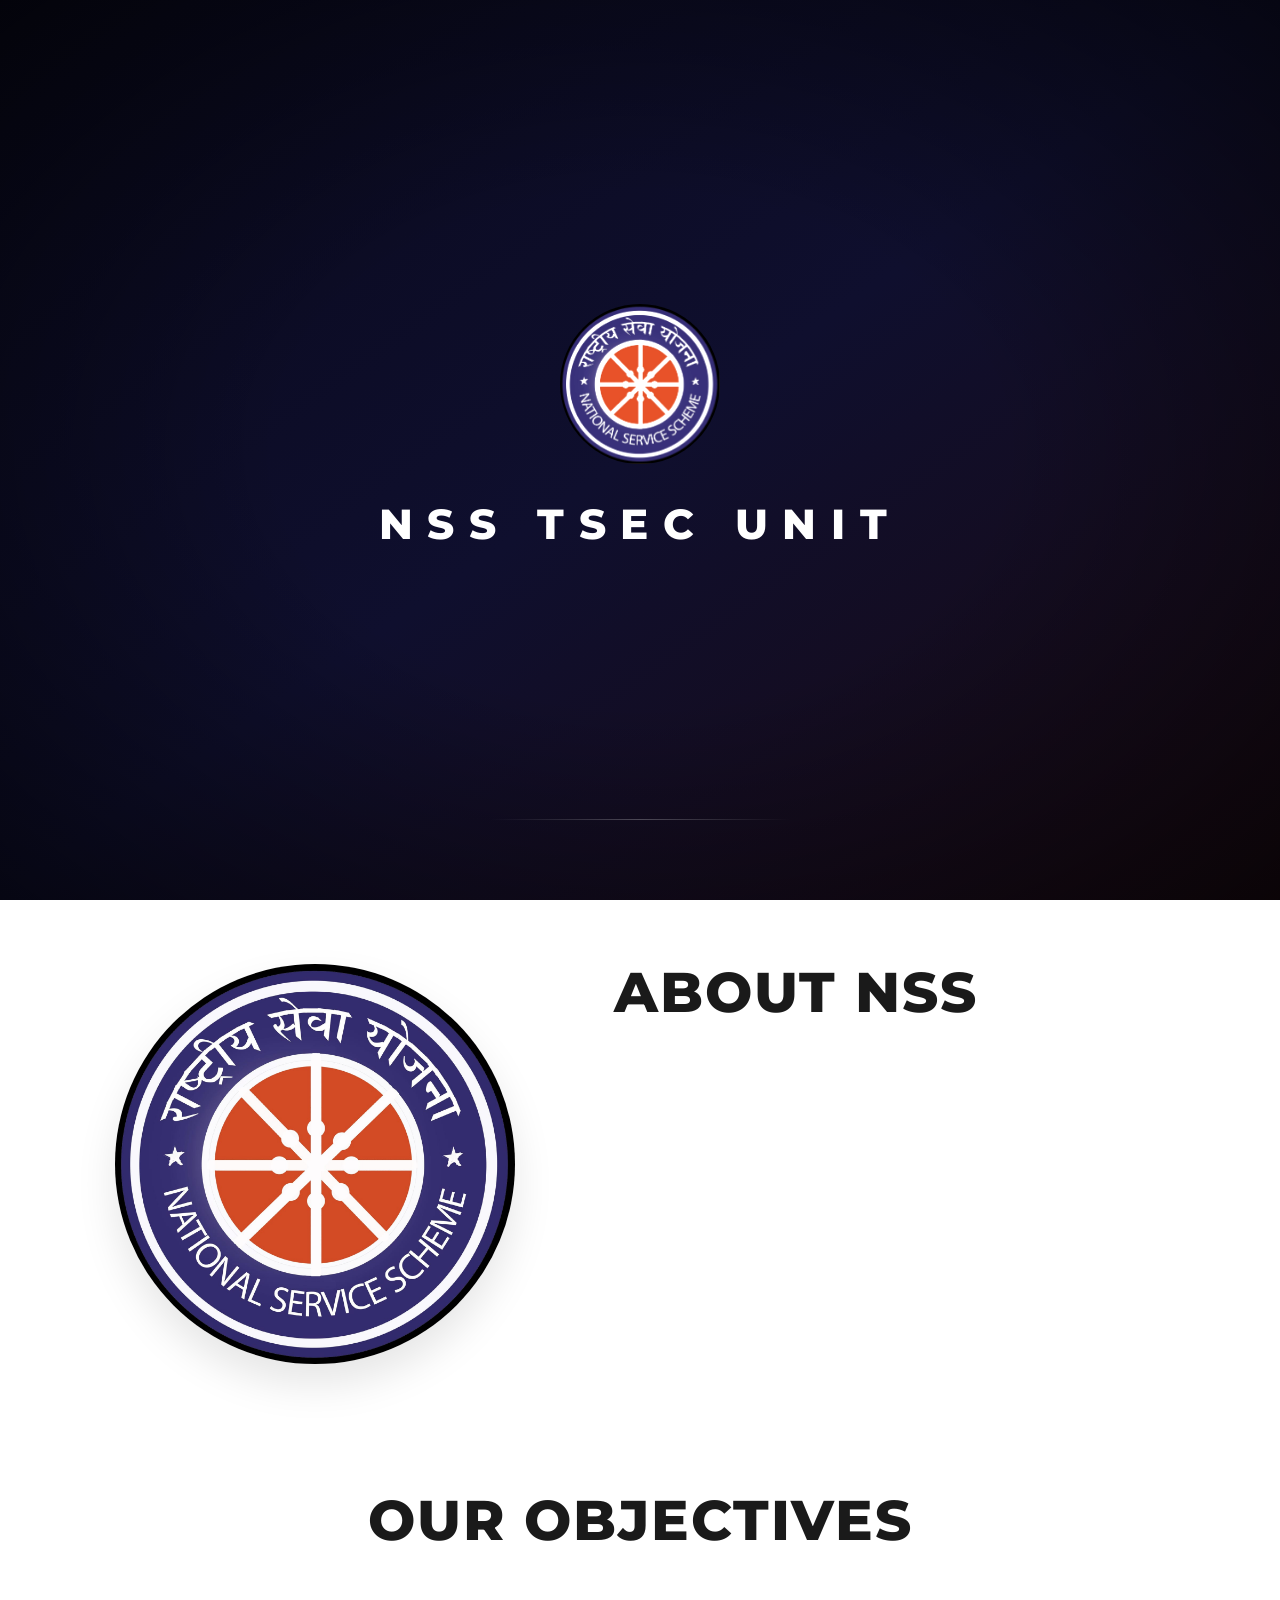
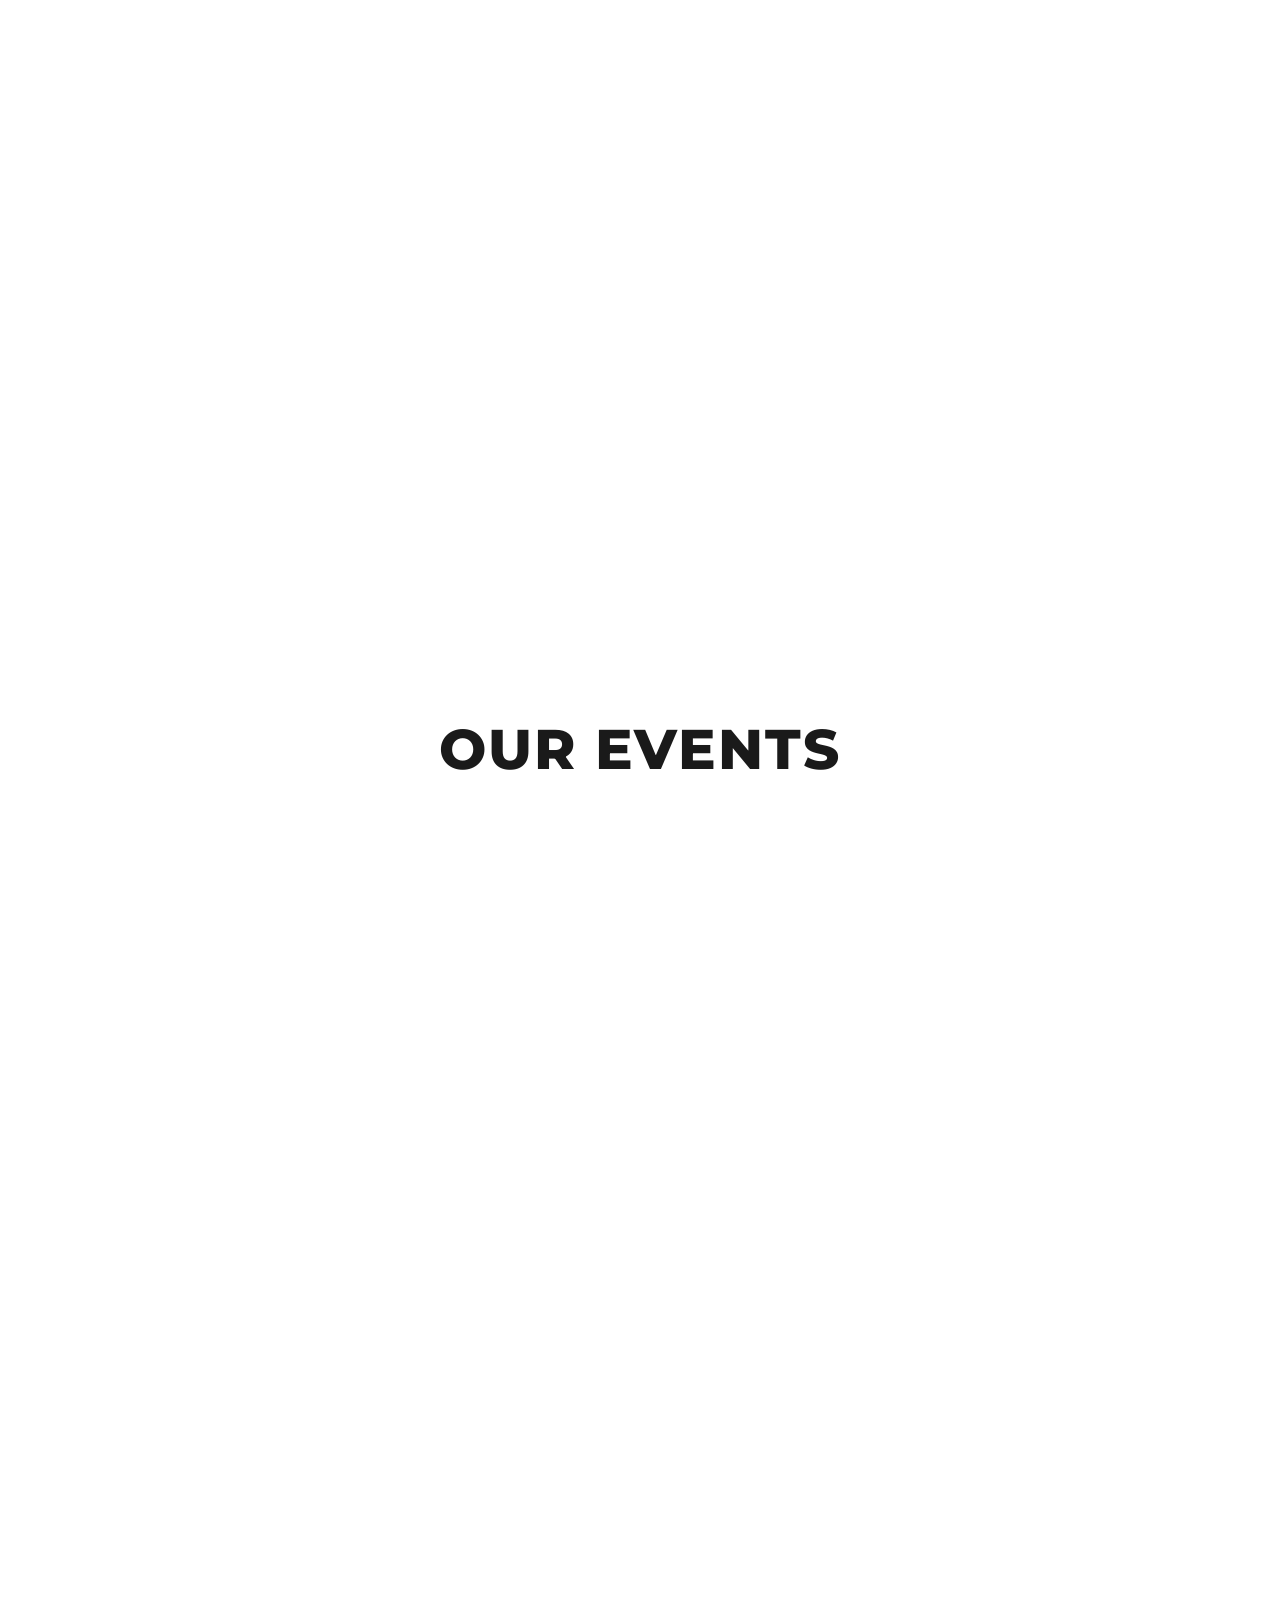
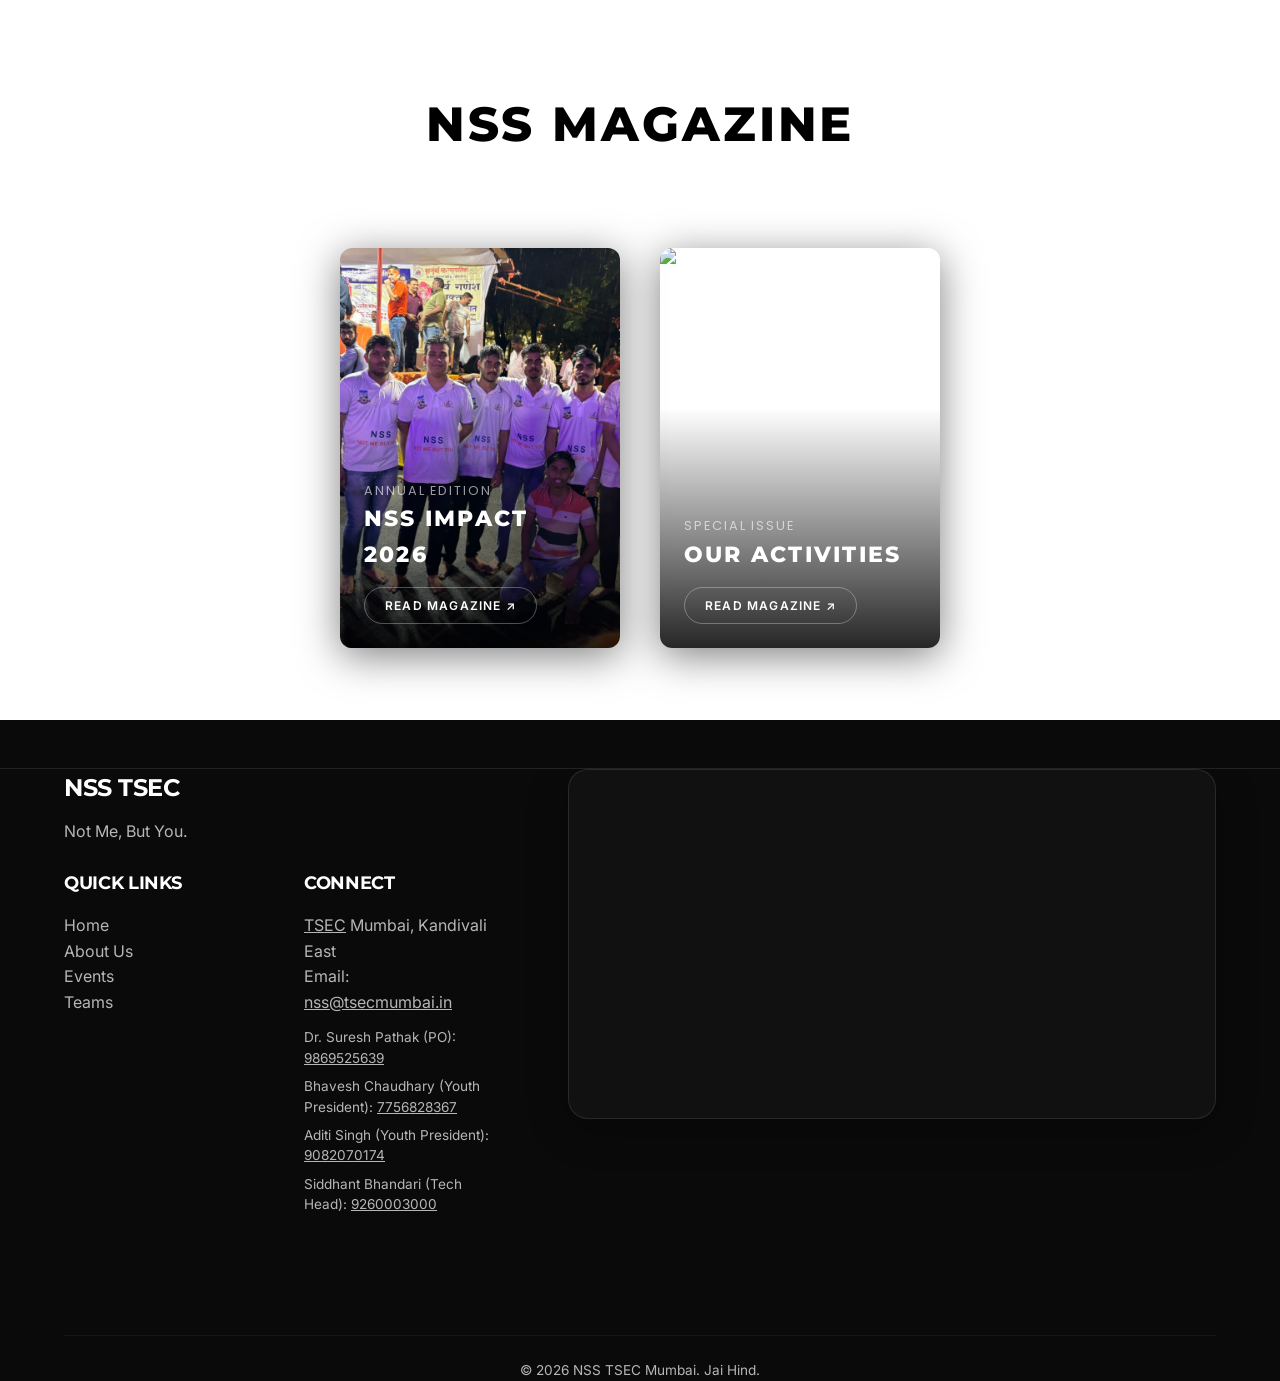
==== commit 5e9044cd: "Update hero section typography to League Spartan and Cormorant Garamond" ====
--- a/index.html
+++ b/index.html
@@ -12,7 +12,7 @@
   <!-- Google Fonts -->
   <link rel="preconnect" href="https://fonts.googleapis.com">
   <link rel="preconnect" href="https://fonts.gstatic.com" crossorigin>
-  <link href="https://fonts.googleapis.com/css2?family=Montserrat:wght@700;800&family=Inter:wght@400;500;600&family=Poppins:wght@400;500&family=Playfair+Display:ital,wght@0,700;1,700&display=swap" rel="stylesheet">
+  <link href="https://fonts.googleapis.com/css2?family=Montserrat:wght@700;800&family=Inter:wght@400;500;600&family=Poppins:wght@400;500&family=Playfair+Display:ital,wght@0,700;1,700&family=League+Spartan:wght@700&family=Cormorant+Garamond:ital,wght@1,600&display=swap" rel="stylesheet">
   
   <!-- CSS Stylesheet -->
   <link rel="stylesheet" href="style.css">
@@ -80,6 +80,11 @@
         <!-- Slide 4 -->
         <div class="slide">
           <div class="slide-bg" style="background-image: linear-gradient(rgba(0,0,0,0.4), rgba(0,0,0,0.4)), url('assets/photos/hero_4.jpg');"></div>
+        </div>
+
+        <!-- Slide 5 -->
+        <div class="slide">
+          <div class="slide-bg" style="background-image: linear-gradient(rgba(0,0,0,0.4), rgba(0,0,0,0.4)), url('assets/photos/hero_5.jpg');"></div>
         </div>
       </div>
 
--- a/hero.css
+++ b/hero.css
@@ -129,24 +129,25 @@
 }
 
 .hero-title {
-  font-family: 'Montserrat', sans-serif;
+  font-family: 'League Spartan', sans-serif;
   font-size: clamp(2.5rem, 8vw, 6rem);
-  font-weight: 800;
+  font-weight: 700;
   color: #ffffff;
   opacity: 0.85; /* Transparency requested */
   text-transform: uppercase;
-  letter-spacing: 4px;
+  letter-spacing: -1px;
   line-height: 1.1;
   margin-bottom: var(--s-2);
   text-shadow: 0 4px 15px rgba(0, 0, 0, 0.4);
 }
 
 .hero-quote {
-  font-family: 'Playfair Display', serif;
+  font-family: 'Cormorant Garamond', serif;
   font-style: italic;
+  font-weight: 600;
   font-size: clamp(1.2rem, 3.5vw, 2.5rem);
   color: #ffffff;
-  letter-spacing: 6px;
+  letter-spacing: 5px;
   margin-top: var(--s-2);
   text-shadow: 0 2px 10px rgba(0, 0, 0, 0.3);
 }
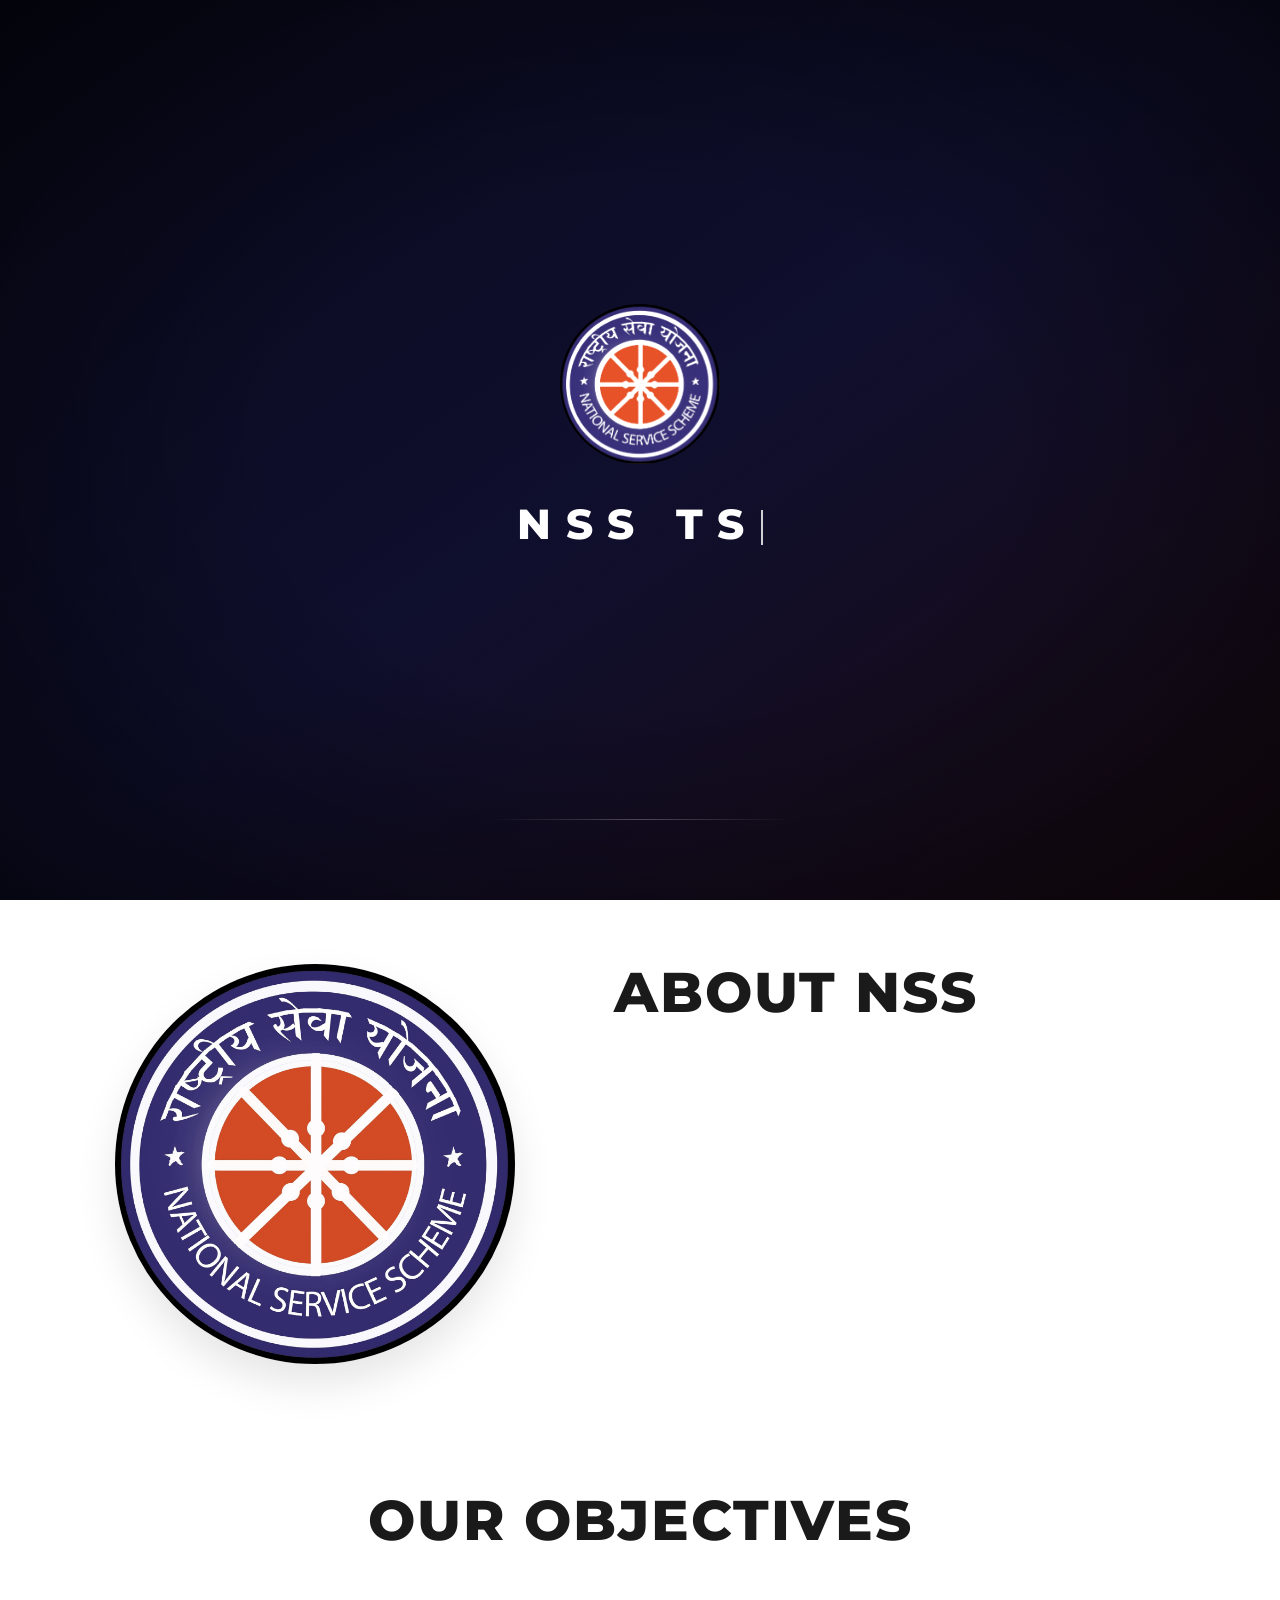
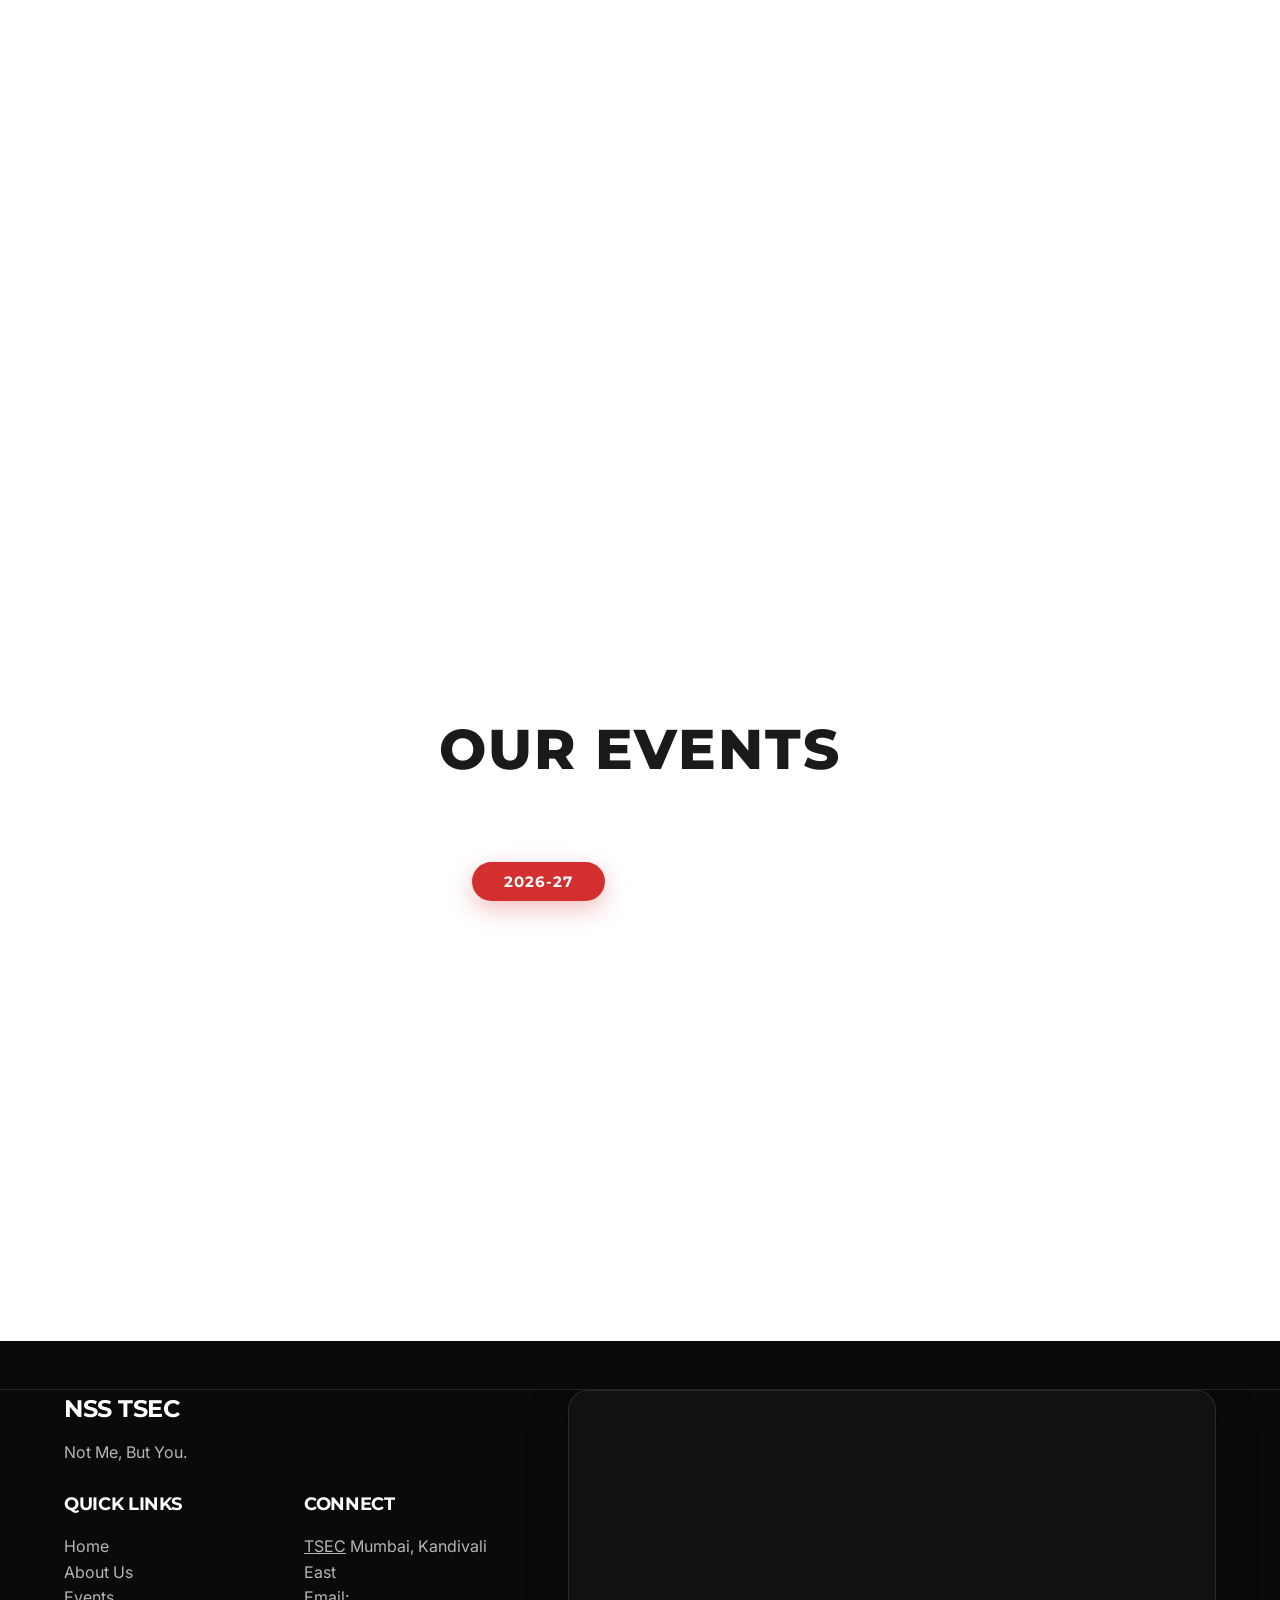
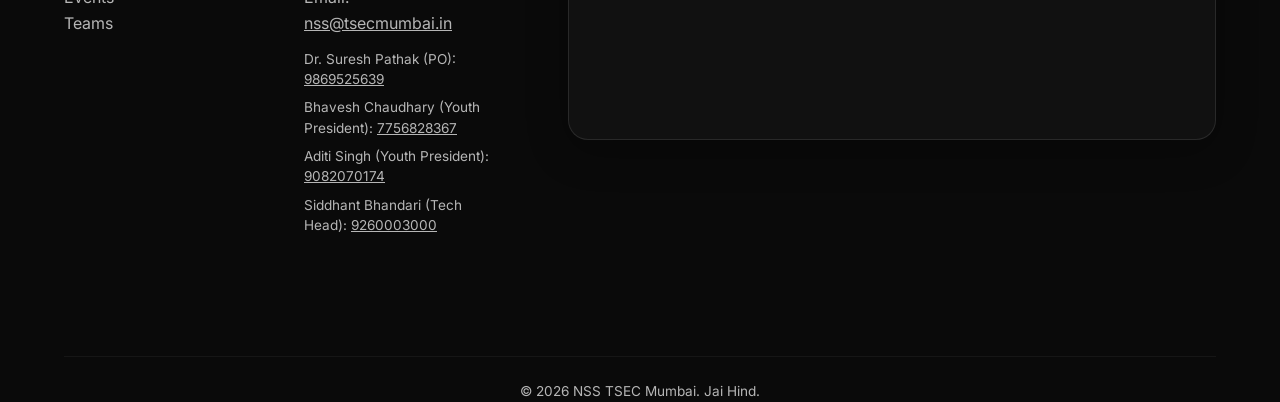
==== commit 19a01e42: "Add 2026-27 events and dynamic timeline rendering" ====
--- a/index.html
+++ b/index.html
@@ -20,6 +20,7 @@
   <link rel="stylesheet" href="preloader.css">
   <link rel="stylesheet" href="intro.css">
   <link rel="stylesheet" href="magazine.css">
+  <link rel="stylesheet" href="events-calendar.css">
 
   <!-- Lottie Player for Animated Illustrations -->
   <script src="https://unpkg.com/@lottiefiles/lottie-player@2.0.8/dist/lottie-player.js"></script>
@@ -205,80 +206,92 @@
           <h2 class="events-title">Our Events</h2>
         </div>
 
-        <div class="events-grid">
-          <!-- Card 1 -->
-          <div class="event-card">
-            <div class="card-img-container">
-              <img src="assets/Our Events/independence day.png" alt="Independence Day">
+        <!-- Academic Year Tab Switchers -->
+        <div class="events-tabs-container">
+          <div class="events-tabs">
+            <button class="events-tab-btn active" data-tab="tab-2026-27" aria-label="Show 2026-27 Events">2026-27</button>
+            <button class="events-tab-btn" data-tab="tab-2025-26" aria-label="Show 2025-26 Archive">2025-26 Archive</button>
+          </div>
+        </div>
+
+        <!-- Tab Pane 1: Academic Year 2026-27 (Active Cards) -->
+        <div id="tab-2026-27" class="events-tab-pane active">
+          <div class="events-grid">
+            <!-- Card 1: Yoga Day 2026 -->
+            <div class="event-card">
+              <div class="card-img-container">
+                <img src="assets/Our Events/international yoga day.png" alt="International Yoga Day 2026">
+                <div class="card-slide-overlay">
+                  <h3 class="card-title-hover">International Yoga Day 2026</h3>
+                </div>
+              </div>
+            </div>
+
+            <!-- Card 2: Tree Plantation Drive 2026 -->
+            <div class="event-card">
+              <div class="card-img-container">
+                <img src="assets/photos/hero_3.png" alt="Tree Plantation Drive">
+                <div class="card-slide-overlay">
+                  <h3 class="card-title-hover">Tree Plantation Drive</h3>
+                </div>
+              </div>
+            </div>
+
+            <!-- Card 3: Independence Day 2026 -->
+            <div class="event-card">
+              <div class="card-img-container">
+                <img src="assets/Our Events/independence day.png" alt="Independence Day 2026">
+                <div class="card-slide-overlay">
+                  <h3 class="card-title-hover">Independence Day 2026</h3>
+                </div>
+              </div>
+            </div>
+
+            <!-- Card 4: Upcoming Placeholder -->
+            <div class="event-card upcoming-placeholder-card">
               <div class="card-slide-overlay">
-                <h3 class="card-title-hover">Independence Day</h3>
-              </div>
-            </div>
-          </div>
-          <!-- Card 2 -->
-          <div class="event-card">
-            <div class="card-img-container">
-              <img src="assets/Our Events/NSS day.png" alt="NSS Day">
-              <div class="card-slide-overlay">
-                <h3 class="card-title-hover">NSS Day</h3>
-              </div>
-            </div>
-          </div>
-          <!-- Card 3 -->
-          <div class="event-card">
-            <div class="card-img-container">
-              <img src="assets/Our Events/beach cleaning.png" alt="Beach Cleaning Drive">
-              <div class="card-slide-overlay">
-                <h3 class="card-title-hover">Beach Cleaning Drive</h3>
-              </div>
-            </div>
-          </div>
-          <!-- Card 4 -->
-          <div class="event-card">
-            <div class="card-img-container">
-              <img src="assets/Our Events/ganapati visarjan.png" alt="Ganapati Visarjan">
-              <div class="card-slide-overlay">
-                <h3 class="card-title-hover">Ganapati Visarjan</h3>
-              </div>
-            </div>
-          </div>
-          <!-- Card 5 -->
-          <div class="event-card">
-            <div class="card-img-container">
-              <img src="assets/Our Events/ekta diwas.png" alt="Ekta Diwas">
-              <div class="card-slide-overlay">
-                <h3 class="card-title-hover">Ekta Diwas</h3>
-              </div>
-            </div>
-          </div>
-          <!-- Card 6 -->
-          <div class="event-card">
-            <div class="card-img-container">
-              <img src="assets/Our Events/international yoga day.png" alt="International Yoga Day">
-              <div class="card-slide-overlay">
-                <h3 class="card-title-hover">International Yoga Day</h3>
-              </div>
-            </div>
-          </div>
-          <!-- Card 7 -->
-          <div class="event-card">
-            <div class="card-img-container">
-              <img src="https://placehold.co/600x800" alt="Hackspark">
-              <div class="card-slide-overlay">
-                <h3 class="card-title-hover">Hackspark</h3>
-              </div>
-            </div>
-          </div>
-          <!-- Card 8 -->
-          <div class="event-card">
-            <div class="card-img-container">
-              <img src="assets/Our Events/Awareness rallies.png" alt="Awareness Rallies">
-              <div class="card-slide-overlay">
-                <h3 class="card-title-hover">Awareness Rallies</h3>
-              </div>
-            </div>
-          </div>
-        </div>
+                <div>
+                  <span class="placeholder-icon" aria-hidden="true">🎯</span>
+                  <p class="placeholder-text">New events will be added here as they occur.</p>
+                </div>
+              </div>
+            </div>
+          </div>
+        </div>
+
+        <!-- Tab Pane 2: Academic Year 2025-26 (Interactive Calendar View) -->
+        <div id="tab-2025-26" class="events-tab-pane">
+          <div class="calendar-widget">
+            <!-- Left Panel: Grid Calendar -->
+            <div class="calendar-grid-side" role="region" aria-label="Academic Year 2025-26 Monthly Calendar">
+              <div class="calendar-nav-header">
+                <button class="calendar-arrow-btn" id="cal-prev-month" aria-label="Previous Month">&larr;</button>
+                <span class="calendar-month-label" id="cal-month-label">February <span>2026</span></span>
+                <button class="calendar-arrow-btn" id="cal-next-month" aria-label="Next Month">&rarr;</button>
+              </div>
+
+              <div class="calendar-weekdays">
+                <div class="weekday">Su</div>
+                <div class="weekday">Mo</div>
+                <div class="weekday">Tu</div>
+                <div class="weekday">We</div>
+                <div class="weekday">Th</div>
+                <div class="weekday">Fr</div>
+                <div class="weekday">Sa</div>
+              </div>
+
+              <div class="calendar-days-grid" id="cal-days-grid" role="grid">
+                <!-- Javascript dynamically populates cells -->
+              </div>
+            </div>
+
+            <!-- Right Panel: Day Detail Preview -->
+            <div class="calendar-detail-side" id="cal-detail-side" aria-live="polite">
+              <!-- Javascript dynamically populates details -->
+            </div>
+          </div>
+        </div>
+
       </div>
 
       <!-- Subtle Lottie: Waving flag illustration (bottom-right) -->
@@ -294,8 +307,8 @@
     </section>
 
 
-    <!-- NSS Magazine Section -->
-    <section id="magazine" class="magazine-section section-padding">
+    <!-- NSS Magazine Section (Hidden as requested, do not delete) -->
+    <section id="magazine" class="magazine-section section-padding" style="display: none;">
       <div class="container">
         <div class="magazine-header">
           <h2 class="magazine-title">NSS Magazine</h2>
@@ -403,5 +416,6 @@
   <script src="https://cdnjs.cloudflare.com/ajax/libs/gsap/3.12.2/ScrollToPlugin.min.js"></script>
   <script src="script.js"></script>
   <script src="magazine.js"></script>
+  <script src="events-calendar.js"></script>
 </body>
 </html>
--- a/hero.css
+++ b/hero.css
@@ -132,13 +132,18 @@
   font-family: 'League Spartan', sans-serif;
   font-size: clamp(2.5rem, 8vw, 6rem);
   font-weight: 700;
-  color: #ffffff;
-  opacity: 0.85; /* Transparency requested */
+  background: linear-gradient(120deg, #FFFFFF 0%, #FFD6B0 60%, #F47B20 100%);
+  -webkit-background-clip: text;
+  background-clip: text;
+  -webkit-text-fill-color: transparent;
+  text-fill-color: transparent;
+  opacity: 0.95; 
   text-transform: uppercase;
   letter-spacing: -1px;
   line-height: 1.1;
   margin-bottom: var(--s-2);
-  text-shadow: 0 4px 15px rgba(0, 0, 0, 0.4);
+  /* Filter/shadow wrapper compatible with text-fill-color transparent */
+  filter: drop-shadow(0 4px 8px rgba(0, 0, 0, 0.5));
 }
 
 .hero-quote {
@@ -146,8 +151,8 @@
   font-style: italic;
   font-weight: 600;
   font-size: clamp(1.2rem, 3.5vw, 2.5rem);
-  color: #ffffff;
+  color: #ffffff; /* Pure white */
   letter-spacing: 5px;
   margin-top: var(--s-2);
-  text-shadow: 0 2px 10px rgba(0, 0, 0, 0.3);
+  text-shadow: 0 2px 10px rgba(0, 0, 0, 0.4);
 }
--- a/events-calendar.css
+++ b/events-calendar.css
@@ -0,0 +1,433 @@
+/* ═══════════════════════════════════════════════
+   NSS TSEC — Home Page Events Section Tabbed CSS
+   ═══════════════════════════════════════════════ */
+
+/* --- Tabs --- */
+.events-tabs-container {
+  display: flex;
+  justify-content: center;
+  margin-bottom: var(--s-8);
+  margin-top: -12px;
+}
+
+.events-tabs {
+  display: inline-flex;
+  background: rgba(255, 255, 255, 0.03);
+  border: 1px solid rgba(255, 255, 255, 0.08);
+  padding: 6px;
+  border-radius: 50px;
+  backdrop-filter: var(--glass);
+}
+
+.events-tab-btn {
+  background: none;
+  border: none;
+  color: var(--text-secondary);
+  font-family: var(--font-heading);
+  font-size: 0.95rem;
+  font-weight: 700;
+  padding: 10px 32px;
+  border-radius: 40px;
+  cursor: pointer;
+  transition: all 0.3s cubic-bezier(0.23, 1, 0.32, 1);
+  letter-spacing: 1px;
+}
+
+.events-tab-btn.active {
+  background: #d32f2f; /* Red branding accent */
+  color: #ffffff;
+  box-shadow: 0 8px 24px rgba(211, 47, 47, 0.3);
+}
+
+.events-tab-btn:hover:not(.active) {
+  color: #ffffff;
+  background: rgba(255, 255, 255, 0.05);
+}
+
+/* --- Tab Panes --- */
+.events-tab-pane {
+  display: none;
+}
+
+.events-tab-pane.active {
+  display: block;
+  animation: tabFadeIn 0.6s cubic-bezier(0.23, 1, 0.32, 1);
+}
+
+@keyframes tabFadeIn {
+  from {
+    opacity: 0;
+    transform: translateY(15px);
+  }
+  to {
+    opacity: 1;
+    transform: translateY(0);
+  }
+}
+
+/* --- Calendar Widget Styles --- */
+.calendar-widget {
+  display: grid;
+  grid-template-columns: 1.2fr 1fr;
+  gap: var(--s-4);
+  background: rgba(255, 255, 255, 0.02);
+  border: 1px solid rgba(255, 255, 255, 0.06);
+  border-radius: var(--radius-lg);
+  padding: var(--s-4);
+  box-shadow: 0 20px 50px rgba(0, 0, 0, 0.3);
+  backdrop-filter: var(--glass);
+}
+
+/* --- Calendar Grid Area --- */
+.calendar-grid-side {
+  display: flex;
+  flex-direction: column;
+  background: rgba(0, 0, 0, 0.2);
+  border: 1px solid rgba(255, 255, 255, 0.04);
+  border-radius: var(--radius-md);
+  padding: 20px;
+}
+
+/* Calendar Header / Nav */
+.calendar-nav-header {
+  display: flex;
+  justify-content: space-between;
+  align-items: center;
+  margin-bottom: 20px;
+  border-bottom: 1px solid rgba(255, 255, 255, 0.06);
+  padding-bottom: 15px;
+}
+
+.calendar-month-label {
+  font-family: var(--font-heading);
+  font-size: 1.25rem;
+  font-weight: 800;
+  color: #ffffff;
+  letter-spacing: 1px;
+}
+
+.calendar-month-label span {
+  color: #d32f2f;
+}
+
+.calendar-arrow-btn {
+  background: rgba(255, 255, 255, 0.04);
+  border: 1px solid rgba(255, 255, 255, 0.08);
+  color: #ffffff;
+  width: 38px;
+  height: 38px;
+  border-radius: 50%;
+  cursor: pointer;
+  display: flex;
+  align-items: center;
+  justify-content: center;
+  font-size: 1.1rem;
+  transition: var(--transition-smooth);
+}
+
+.calendar-arrow-btn:hover:not(:disabled) {
+  background: #d32f2f;
+  border-color: #d32f2f;
+  box-shadow: 0 4px 10px rgba(211, 47, 47, 0.3);
+}
+
+.calendar-arrow-btn:disabled {
+  opacity: 0.25;
+  cursor: not-allowed;
+}
+
+/* Weekday Labels */
+.calendar-weekdays {
+  display: grid;
+  grid-template-columns: repeat(7, 1fr);
+  text-align: center;
+  margin-bottom: 12px;
+}
+
+.weekday {
+  font-family: var(--font-heading);
+  font-size: 0.75rem;
+  font-weight: 700;
+  color: var(--text-muted);
+  text-transform: uppercase;
+  letter-spacing: 0.5px;
+}
+
+/* Days Grid */
+.calendar-days-grid {
+  display: grid;
+  grid-template-columns: repeat(7, 1fr);
+  gap: 8px;
+}
+
+.calendar-day-cell {
+  aspect-ratio: 1/1;
+  display: flex;
+  flex-direction: column;
+  align-items: center;
+  justify-content: center;
+  border-radius: 50%;
+  font-family: var(--font-body);
+  font-size: 0.9rem;
+  font-weight: 500;
+  color: var(--text-secondary);
+  cursor: default;
+  position: relative;
+  transition: all 0.25s ease;
+}
+
+/* Day states */
+.calendar-day-cell.empty {
+  opacity: 0;
+  pointer-events: none;
+}
+
+.calendar-day-cell.active-day {
+  color: #ffffff;
+  cursor: pointer;
+}
+
+.calendar-day-cell.has-event {
+  color: #ffffff;
+  font-weight: 700;
+  cursor: pointer;
+  background: rgba(255, 255, 255, 0.03);
+  border: 1px solid rgba(255, 255, 255, 0.08);
+}
+
+.calendar-day-cell.has-event::after {
+  content: '';
+  position: absolute;
+  bottom: 6px;
+  width: 5px;
+  height: 5px;
+  background-color: #d32f2f;
+  border-radius: 50%;
+  box-shadow: 0 0 6px #d32f2f;
+}
+
+.calendar-day-cell.has-event:hover {
+  background: rgba(211, 47, 47, 0.15);
+  border-color: rgba(211, 47, 47, 0.4);
+}
+
+.calendar-day-cell.selected-day {
+  background: #d32f2f !important;
+  color: #ffffff !important;
+  border-color: #d32f2f !important;
+  box-shadow: 0 4px 12px rgba(211, 47, 47, 0.4);
+}
+
+.calendar-day-cell.selected-day::after {
+  background-color: #ffffff;
+  box-shadow: none;
+}
+
+/* --- Event Detail Side Card --- */
+.calendar-detail-side {
+  display: flex;
+  flex-direction: column;
+  justify-content: center;
+}
+
+.calendar-event-detail-card {
+  background: rgba(255, 255, 255, 0.03);
+  border: 1px solid rgba(255, 255, 255, 0.06);
+  border-radius: var(--radius-md);
+  overflow: hidden;
+  display: flex;
+  flex-direction: column;
+  height: 100%;
+  box-shadow: 0 10px 30px rgba(0, 0, 0, 0.2);
+  transition: var(--transition-smooth);
+  opacity: 0;
+  transform: scale(0.97);
+}
+
+.calendar-event-detail-card.active {
+  opacity: 1;
+  transform: scale(1);
+}
+
+.cal-detail-img-wrap {
+  width: 100%;
+  height: 200px;
+  position: relative;
+  overflow: hidden;
+}
+
+.cal-detail-img {
+  width: 100%;
+  height: 100%;
+  object-fit: cover;
+  transition: transform 0.6s cubic-bezier(0.23, 1, 0.32, 1);
+}
+
+.calendar-event-detail-card:hover .cal-detail-img {
+  transform: scale(1.05);
+}
+
+.cal-detail-content {
+  padding: var(--s-3) var(--s-4);
+  flex-grow: 1;
+  display: flex;
+  flex-direction: column;
+}
+
+.cal-detail-date-badge {
+  font-family: var(--font-heading);
+  font-size: 0.72rem;
+  font-weight: 800;
+  color: #d32f2f;
+  background: rgba(211, 47, 47, 0.1);
+  padding: 3px 12px;
+  border-radius: 20px;
+  text-transform: uppercase;
+  letter-spacing: 1px;
+  width: fit-content;
+  margin-bottom: 12px;
+}
+
+.cal-detail-title {
+  font-family: 'Playfair Display', serif;
+  font-style: italic;
+  font-size: 1.45rem;
+  font-weight: 700;
+  color: #ffffff;
+  line-height: 1.35;
+  margin-bottom: 8px;
+  text-transform: none;
+  letter-spacing: 0px;
+}
+
+.cal-detail-category {
+  font-family: var(--font-body);
+  font-size: 0.8rem;
+  color: var(--text-muted);
+  font-weight: 500;
+  display: flex;
+  align-items: center;
+  gap: 6px;
+  margin-bottom: 16px;
+}
+
+.cal-detail-btn {
+  margin-top: auto;
+  align-self: flex-start;
+  background: rgba(255, 255, 255, 0.05);
+  border: 1px solid rgba(255, 255, 255, 0.12);
+  color: #ffffff;
+  padding: 8px 20px;
+  border-radius: 24px;
+  cursor: pointer;
+  font-family: var(--font-body);
+  font-size: 0.75rem;
+  font-weight: 600;
+  letter-spacing: 0.5px;
+  text-transform: uppercase;
+  transition: var(--transition-smooth);
+}
+
+.cal-detail-btn:hover {
+  background: #d32f2f;
+  border-color: #d32f2f;
+  box-shadow: 0 5px 15px rgba(211, 47, 47, 0.3);
+}
+
+/* Empty State Detail Card */
+.cal-detail-empty-state {
+  display: flex;
+  flex-direction: column;
+  align-items: center;
+  justify-content: center;
+  text-align: center;
+  height: 100%;
+  padding: var(--s-4);
+  color: var(--text-muted);
+  border: 1px dashed rgba(255, 255, 255, 0.15);
+  border-radius: var(--radius-md);
+  background: rgba(255, 255, 255, 0.01);
+}
+
+.cal-detail-empty-icon {
+  font-size: 2.2rem;
+  margin-bottom: 12px;
+  opacity: 0.5;
+}
+
+.cal-detail-empty-text {
+  font-family: var(--font-body);
+  font-size: 0.9rem;
+}
+
+/* --- Upcoming / Placeholder grid style --- */
+.upcoming-placeholder-card {
+  border: 1px dashed rgba(255, 255, 255, 0.15);
+  background: rgba(255, 255, 255, 0.01) !important;
+  box-shadow: none !important;
+  cursor: default !important;
+}
+
+.upcoming-placeholder-card .card-slide-overlay {
+  background: transparent !important;
+  height: 100%;
+  display: flex;
+  align-items: center;
+  justify-content: center;
+  text-align: center;
+  padding: var(--s-4);
+}
+
+.upcoming-placeholder-card .placeholder-icon {
+  font-size: 2.5rem;
+  margin-bottom: 12px;
+  display: block;
+  opacity: 0.5;
+}
+
+.upcoming-placeholder-card .placeholder-text {
+  font-family: var(--font-body);
+  font-size: 0.95rem;
+  color: var(--text-muted);
+  font-weight: 500;
+}
+
+/* --- Media Queries --- */
+@media (max-width: 992px) {
+  .calendar-widget {
+    grid-template-columns: 1fr;
+    gap: var(--s-4);
+  }
+  
+  .cal-detail-img-wrap {
+    height: 250px;
+  }
+}
+
+@media (max-width: 500px) {
+  .calendar-days-grid {
+    gap: 4px;
+  }
+  
+  .calendar-day-cell {
+    font-size: 0.8rem;
+  }
+  
+  .events-tab-btn {
+    padding: 8px 18px;
+    font-size: 0.85rem;
+  }
+}
+
+/* --- Accessibility Preferred Reduced Motion --- */
+@media (prefers-reduced-motion: reduce) {
+  .events-tab-pane.active {
+    animation: none;
+  }
+  .calendar-event-detail-card {
+    transition: none;
+  }
+  .cal-detail-img {
+    transition: none;
+  }
+}
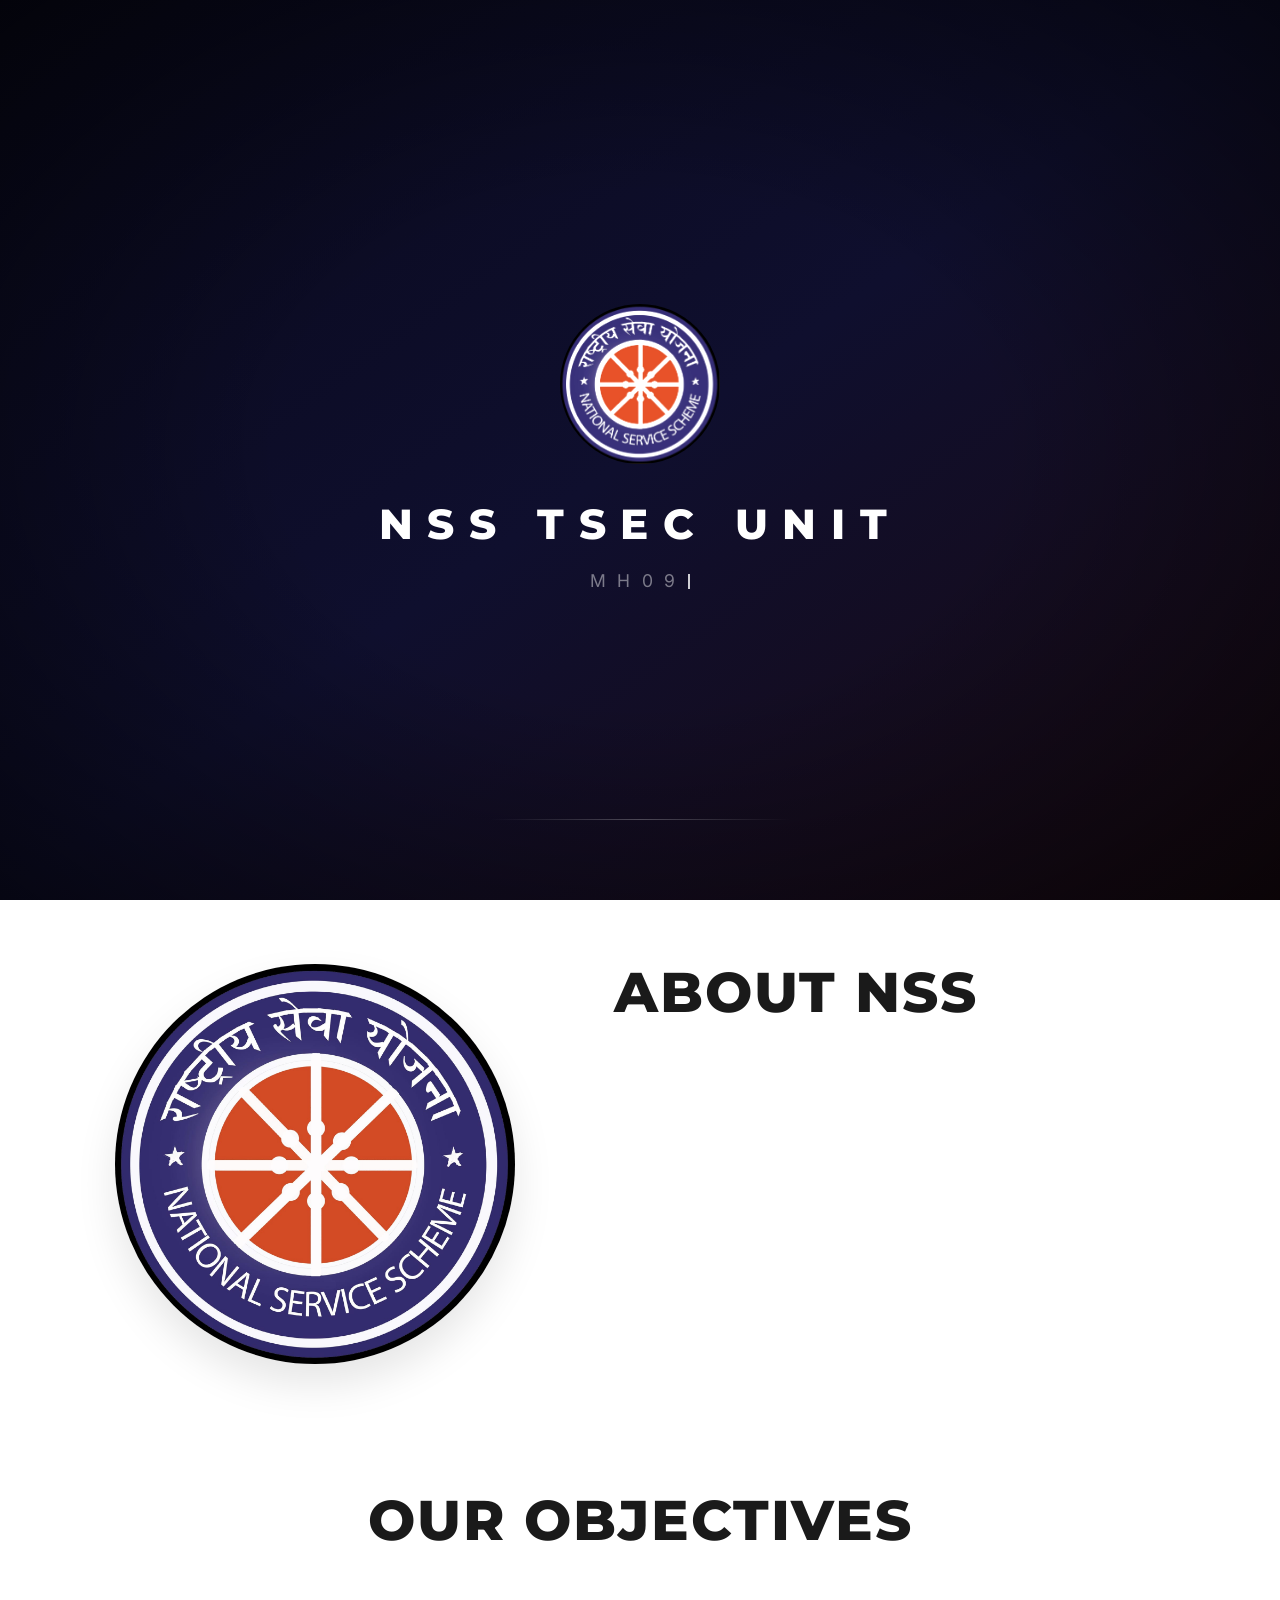
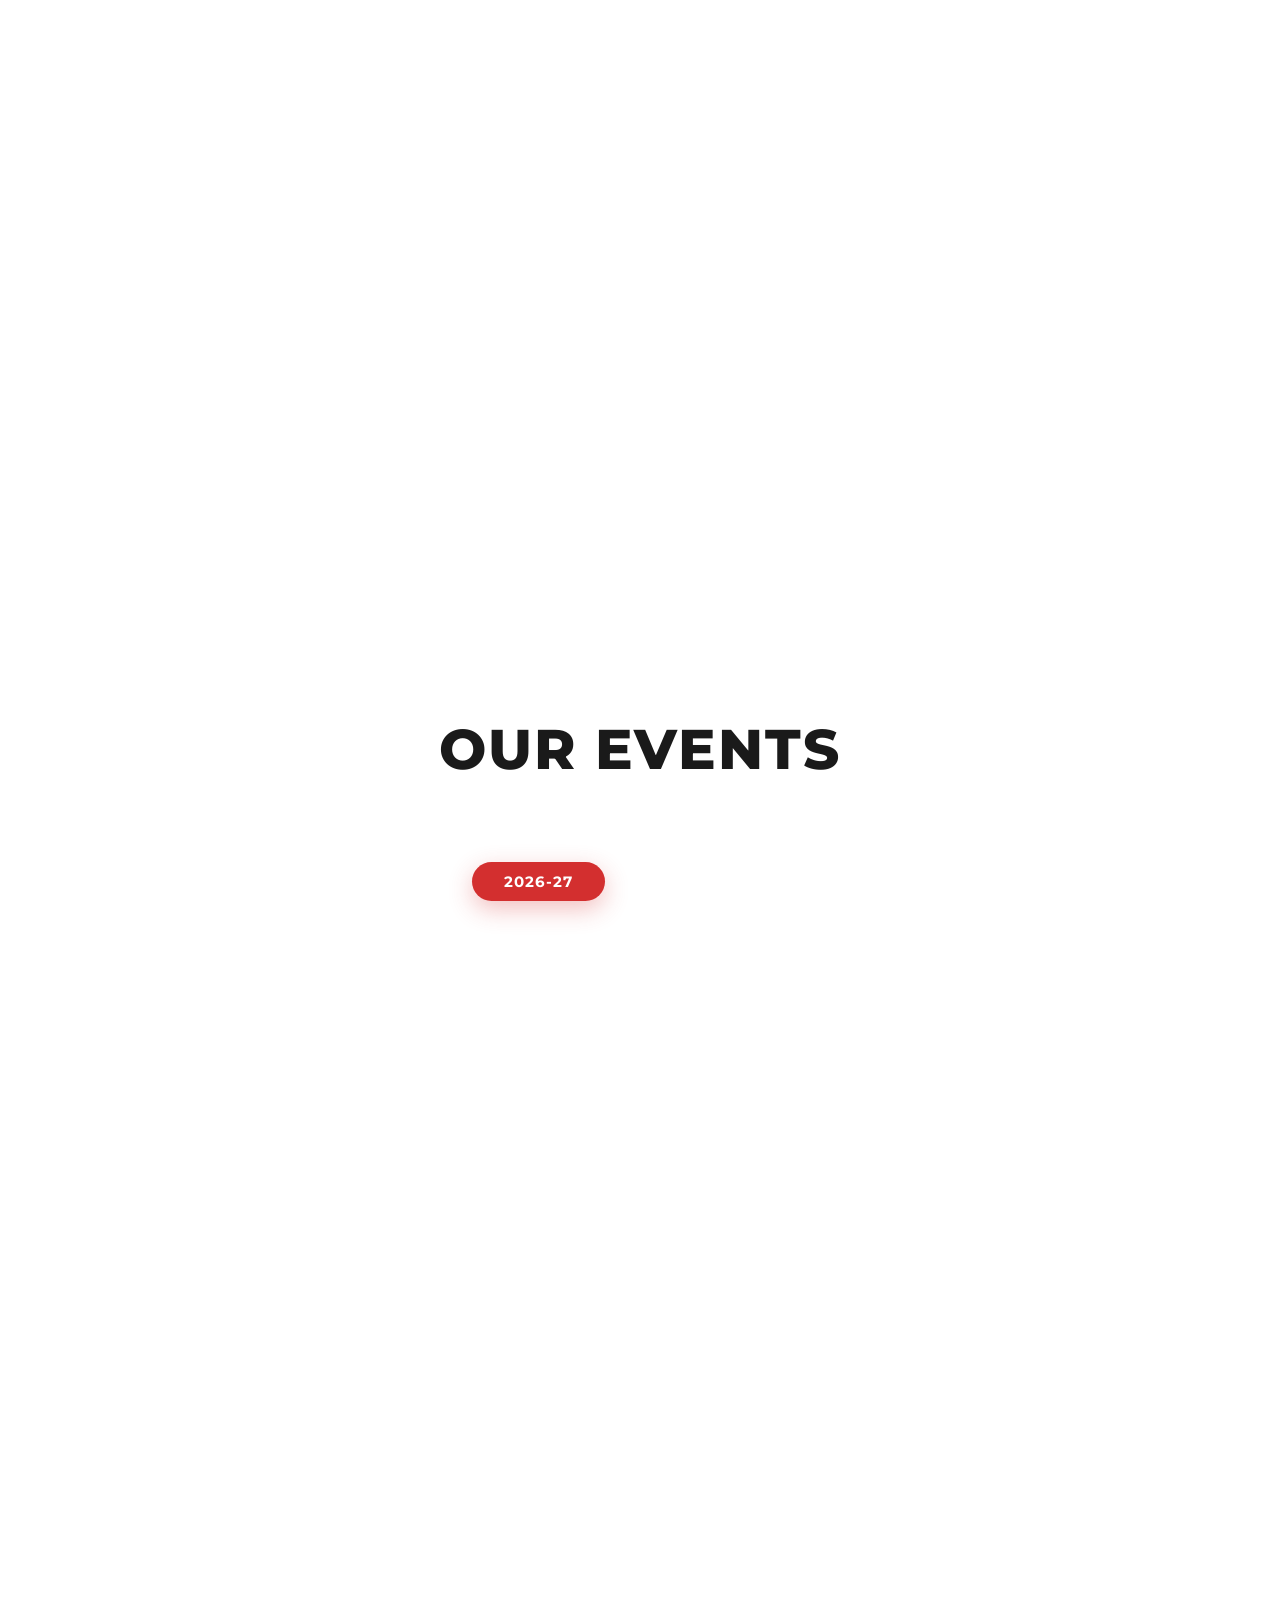
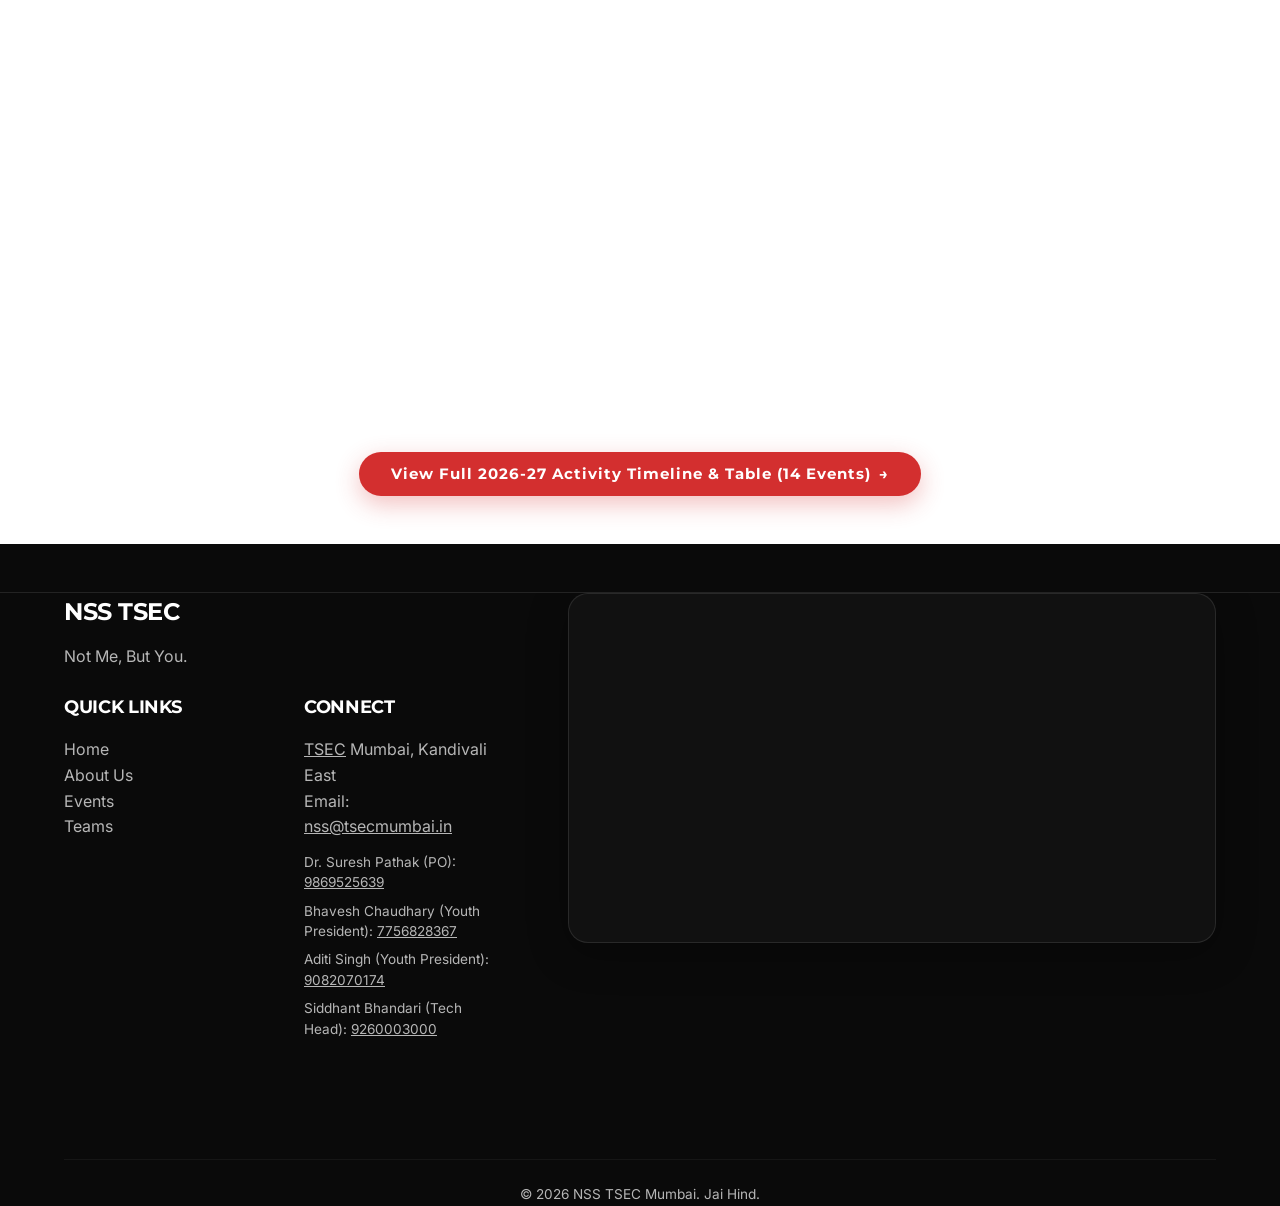
==== commit 15c0819d: "Update 2026-27 events schedule and integrate event photos" ====
--- a/index.html
+++ b/index.html
@@ -3,7 +3,7 @@
 <head>
   <meta charset="UTF-8">
   <meta name="viewport" content="width=device-width, initial-scale=1.0">
-  <title>NSS TSEC Mumbai - National Service Scheme</title>
+  <title>TSEC NSS UNIT Mumbai - National Service Scheme</title>
   
   <!-- SEO Meta Tags -->
   <meta name="description" content="National Service Scheme (NSS) TSEC Mumbai - Join us in serving society and building a better nation. Not Me, But You.">
@@ -220,7 +220,7 @@
             <!-- Card 1: Yoga Day 2026 -->
             <div class="event-card">
               <div class="card-img-container">
-                <img src="assets/Our Events/international yoga day.png" alt="International Yoga Day 2026">
+                <img src="assets/Events/international-yoga day.jpg" alt="International Yoga Day 2026">
                 <div class="card-slide-overlay">
                   <h3 class="card-title-hover">International Yoga Day 2026</h3>
                 </div>
@@ -230,9 +230,9 @@
             <!-- Card 2: Tree Plantation Drive 2026 -->
             <div class="event-card">
               <div class="card-img-container">
-                <img src="assets/photos/hero_3.png" alt="Tree Plantation Drive">
-                <div class="card-slide-overlay">
-                  <h3 class="card-title-hover">Tree Plantation Drive</h3>
+                <img src="assets/Events/tree plantation.jpg" alt="Tree Plantation Drive 2026">
+                <div class="card-slide-overlay">
+                  <h3 class="card-title-hover">Tree Plantation Drive 2026</h3>
                 </div>
               </div>
             </div>
@@ -240,22 +240,110 @@
             <!-- Card 3: Independence Day 2026 -->
             <div class="event-card">
               <div class="card-img-container">
-                <img src="assets/Our Events/independence day.png" alt="Independence Day 2026">
+                <img src="assets/Events/independence day.jpg" alt="Independence Day 2026">
                 <div class="card-slide-overlay">
                   <h3 class="card-title-hover">Independence Day 2026</h3>
                 </div>
               </div>
             </div>
 
-            <!-- Card 4: Upcoming Placeholder -->
-            <div class="event-card upcoming-placeholder-card">
+            <!-- Card 4: Ganpati Visarjan 2026 -->
+            <div class="event-card">
+              <div class="card-img-container">
+                <img src="assets/Events/ganpati vishrajan.jpg" alt="Ganpati Visarjan 2026">
+                <div class="card-slide-overlay">
+                  <h3 class="card-title-hover">Ganpati Visarjan 2026</h3>
+                </div>
+              </div>
+            </div>
+
+            <!-- Card 5: Helping Traffic Management in Visarjan -->
+            <div class="event-card">
+              <div class="card-img-container">
+                <img src="assets/Events/traffic management ganpati vishrajan.jpg" alt="Helping Traffic Management in Visarjan">
+                <div class="card-slide-overlay">
+                  <h3 class="card-title-hover">Traffic Management in Visarjan</h3>
+                </div>
+              </div>
+            </div>
+
+            <!-- Card 6: Beach Cleaning Drive -->
+            <div class="event-card">
+              <div class="card-img-container">
+                <img src="assets/Events/beach-cleaning.jpeg" alt="Beach Cleaning Drive">
+                <div class="card-slide-overlay">
+                  <h3 class="card-title-hover">Beach Cleaning Drive</h3>
+                </div>
+              </div>
+            </div>
+
+            <!-- Card 7: Health Checkup Camp -->
+            <div class="event-card">
+              <div class="card-img-container">
+                <img src="assets/Events/health-checkup.jpg" alt="Health Checkup Camp">
+                <div class="card-slide-overlay">
+                  <h3 class="card-title-hover">Health Checkup Camp</h3>
+                </div>
+              </div>
+            </div>
+
+            <!-- Card 8: SGNP Kanheri Caves Visit -->
+            <div class="event-card">
+              <div class="card-img-container">
+                <img src="assets/Events/kanheri caves.jpg" alt="SGNP Kanheri Caves Visit">
+                <div class="card-slide-overlay">
+                  <h3 class="card-title-hover">SGNP Kanheri Caves Visit</h3>
+                </div>
+              </div>
+            </div>
+
+            <!-- Card 9: SGNP Awareness Program -->
+            <div class="event-card">
+              <div class="card-img-container">
+                <img src="assets/Events/sgnp awareness.jpg" alt="SGNP Awareness Program">
+                <div class="card-slide-overlay">
+                  <h3 class="card-title-hover">SGNP Awareness Program</h3>
+                </div>
+              </div>
+            </div>
+
+            <!-- Card 10: NSS Orientation -->
+            <div class="event-card">
+              <div class="card-img-container">
+                <img src="assets/Events/nss-orientation.jpg" alt="NSS Orientation">
+                <div class="card-slide-overlay">
+                  <h3 class="card-title-hover">NSS Orientation</h3>
+                </div>
+              </div>
+            </div>
+
+            <!-- Card 11: Nasha Mukti Awareness -->
+            <div class="event-card">
+              <div class="card-img-container">
+                <img src="assets/Events/nasha-mukti.jpg" alt="Nasha Mukti Awareness">
+                <div class="card-slide-overlay">
+                  <h3 class="card-title-hover">Nasha Mukti Awareness</h3>
+                </div>
+              </div>
+            </div>
+
+            <!-- Card 12: Upcoming Placeholder & Explore All -->
+            <a href="events.html" class="event-card upcoming-placeholder-card" style="text-decoration: none; color: inherit;" aria-label="View all 14 events">
               <div class="card-slide-overlay">
                 <div>
                   <span class="placeholder-icon" aria-hidden="true">🎯</span>
-                  <p class="placeholder-text">New events will be added here as they occur.</p>
-                </div>
-              </div>
-            </div>
+                  <p class="placeholder-text" style="font-weight: 700; color: #fff;">View All 14 Events</p>
+                  <p class="placeholder-text" style="font-size: 0.75rem; margin-top: 4px; opacity: 0.8;">Explore Full Schedule &rarr;</p>
+                </div>
+              </div>
+            </a>
+          </div>
+
+          <div style="text-align: center; margin-top: 36px;">
+            <a href="events.html" class="events-tab-btn active" style="display: inline-flex; align-items: center; gap: 8px; text-decoration: none;">
+              <span>View Full 2026-27 Activity Timeline & Table (14 Events)</span>
+              <span aria-hidden="true">&rarr;</span>
+            </a>
           </div>
         </div>
 
--- a/style.css
+++ b/style.css
@@ -599,6 +599,30 @@
   }
 }
 
+.five-frame-grid {
+  display: flex !important;
+  flex-wrap: nowrap !important;
+  gap: var(--s-4);
+  justify-content: center;
+}
+
+.five-frame-grid .team-card {
+  flex: 1 1 20%;
+  min-width: 0;
+}
+
+@media (max-width: 768px) {
+  .five-frame-grid {
+    overflow-x: auto;
+    justify-content: flex-start;
+    padding-bottom: var(--s-4);
+  }
+
+  .five-frame-grid .team-card {
+    flex: 0 0 240px;
+  }
+}
+
 @media (max-width: 1200px) {
   .team-grid {
     grid-template-columns: repeat(2, 1fr);
@@ -717,40 +741,125 @@
   letter-spacing: 1px;
 }
 
-/* Council Marquee Styles */
-.council-marquee-wrapper {
-  width: 100%;
+/* ═══════════════════════════════
+   UPGRADED HORIZONTAL COUNCIL & SLIDESHOW
+   ═══════════════════════════════ */
+.council-upgraded-section {
+  position: relative;
+  background: radial-gradient(circle at center, #ffffff 0%, #f7f7f9 100%);
+  padding: 64px var(--s-6);
+  border-radius: 24px;
+  box-shadow: 0 10px 45px rgba(0, 0, 0, 0.04);
   overflow: hidden;
-  padding: var(--s-8) 0;
+  margin-top: 64px;
+}
+
+/* Horizontal Leadership Row */
+.leadership-row {
+  display: flex;
+  justify-content: center;
+  align-items: stretch;
+  gap: 20px;
+  max-width: 100%;
+  margin: 40px auto 16px;
+  flex-wrap: nowrap;
+  overflow-x: auto;
+  padding-bottom: 16px;
+}
+
+/* Premium Highlighted Card Design for Leaders */
+.leader-card-large {
+  flex: 1 1 260px; /* Flexible width */
+  min-width: 180px; /* Can shrink on smaller screens */
+  max-width: 280px;
+  /* Override basic opacity/transform to ensure static visibility */
+  opacity: 1 !important;
+  transform: none !important;
+  transition: transform 0.5s cubic-bezier(0.25, 1, 0.33, 1),
+              box-shadow 0.5s cubic-bezier(0.25, 1, 0.33, 1),
+              border-color 0.5s cubic-bezier(0.25, 1, 0.33, 1) !important;
+}
+
+.leader-card-large .team-card-inner {
+  border: 2px solid rgba(211, 47, 47, 0.15);
+  box-shadow: 0 12px 36px rgba(211, 47, 47, 0.06);
+  aspect-ratio: 3/4;
+}
+
+.leader-card-large:hover {
+  transform: translateY(-8px) scale(1.03) !important;
+}
+
+.leader-card-large:hover .team-card-inner {
+  border-color: var(--nss-red, #d32f2f);
+  box-shadow: 0 20px 45px rgba(211, 47, 47, 0.15);
+}
+
+.leader-card-large .team-info h4 {
+  font-size: 1.35rem; /* Noticeably larger name */
+  font-weight: 800;
+  color: #1a1a1a;
+  letter-spacing: 0.5px;
+}
+
+.leader-card-large .team-info p {
+  color: #1a1a1a; /* Black for visibility */
+  font-weight: 800;
+  font-size: 0.75rem;
+  letter-spacing: 1.5px;
+  margin-top: 4px;
+}
+
+/* Slideshow / Carousel Container */
+.marquee-slideshow-container {
+  overflow: hidden;
+  width: 100%;
+  margin: 40px 0 0;
+  padding: 16px 0;
+  position: relative;
   cursor: grab;
 }
 
-.council-marquee-wrapper:active {
+.marquee-slideshow-container:active {
   cursor: grabbing;
 }
 
-.council-grid {
-  display: flex !important;
-  flex-wrap: nowrap !important;
-  width: fit-content;
-  gap: var(--s-6);
-}
-
-.council-grid .team-card {
-  flex: 0 0 280px;
-  /* Consistent card width for marquee */
-  perspective: none;
-  /* Disable 3D tilt for marquee to keep it smooth */
-}
-
-.council-grid .team-card-inner {
-  transform: none !important;
-  box-shadow: 0 10px 20px rgba(0, 0, 0, 0.1);
-}
-
-.council-grid .team-card:hover {
-  transform: scale(1.05);
-  /* Individual zoom remains */
+.marquee-slideshow-track {
+  display: flex;
+  gap: 24px;
+  width: max-content;
+}
+
+/* Slideshow Cards (Regular Size) */
+.slide-card {
+  flex: 0 0 260px; /* Keep regular card size */
+  width: 260px;
+  opacity: 1 !important;
+  transform: scale(1) !important;
+  text-align: center;
+}
+
+.slide-card .team-card-inner {
+  aspect-ratio: 3/4;
+}
+
+/* Responsiveness */
+@media (max-width: 900px) {
+  .leadership-row {
+    gap: 20px;
+  }
+}
+
+@media (max-width: 600px) {
+  .leadership-row {
+    flex-direction: column;
+    align-items: center;
+  }
+
+  .leader-card-large {
+    width: 100%;
+    max-width: 280px;
+  }
 }
 
 /* Section Styling */
@@ -832,6 +941,89 @@
 .team-member:hover .member-img {
   transform: scale(1.05);
   box-shadow: 0 0 30px rgba(211, 47, 47, 0.2);
+}
+
+/* Core Committee Table Styling */
+.core-committee-section {
+  padding: 60px 16px 80px;
+  background-color: #f4f4f6; /* Matches the light background */
+}
+
+.table-container {
+  max-width: 900px;
+  margin: 0 auto;
+  background: #ffffff;
+  border-radius: 12px;
+  box-shadow: 0 8px 32px rgba(0, 0, 0, 0.08);
+  overflow: hidden;
+  border: 1px solid rgba(0, 0, 0, 0.05);
+}
+
+.core-committee-table {
+  width: 100%;
+  border-collapse: collapse;
+  text-align: left;
+}
+
+.core-committee-table th {
+  background-color: #0b1c3c; /* Navy blue */
+  color: #ffffff;
+  font-weight: 700;
+  padding: 18px 24px;
+  font-size: 1.05rem;
+  letter-spacing: 1px;
+  text-transform: uppercase;
+  border-bottom: 4px solid var(--nss-red, #d32f2f); /* Red highlight */
+}
+
+.core-committee-table td {
+  padding: 16px 24px;
+  color: #333333;
+  border-bottom: 1px solid #eaeaea;
+  font-size: 1rem;
+  transition: background-color 0.3s ease;
+}
+
+.core-committee-table tbody tr {
+  transition: all 0.2s ease;
+}
+
+.core-committee-table tbody tr:hover:not(.table-divider) {
+  background-color: #f8f9fc;
+  transform: translateY(-1px);
+  box-shadow: 0 4px 12px rgba(0, 0, 0, 0.03);
+}
+
+.core-member td {
+  font-weight: 600;
+  color: #111111;
+  background-color: #fafbfc;
+}
+
+.core-member td:nth-child(2) {
+  color: #111111;
+  font-weight: 700;
+}
+
+.table-divider td {
+  background-color: #f1f4f8;
+  color: #4a5568;
+  font-size: 0.85rem;
+  font-weight: 800;
+  text-align: center;
+  letter-spacing: 2px;
+  padding: 14px;
+  text-transform: uppercase;
+  border-bottom: 1px solid #dcdfe4;
+  border-top: 1px solid #dcdfe4;
+}
+
+@media (max-width: 600px) {
+  .core-committee-table th, 
+  .core-committee-table td {
+    padding: 12px 16px;
+    font-size: 0.95rem;
+  }
 }
 
 /* Footer Styling */
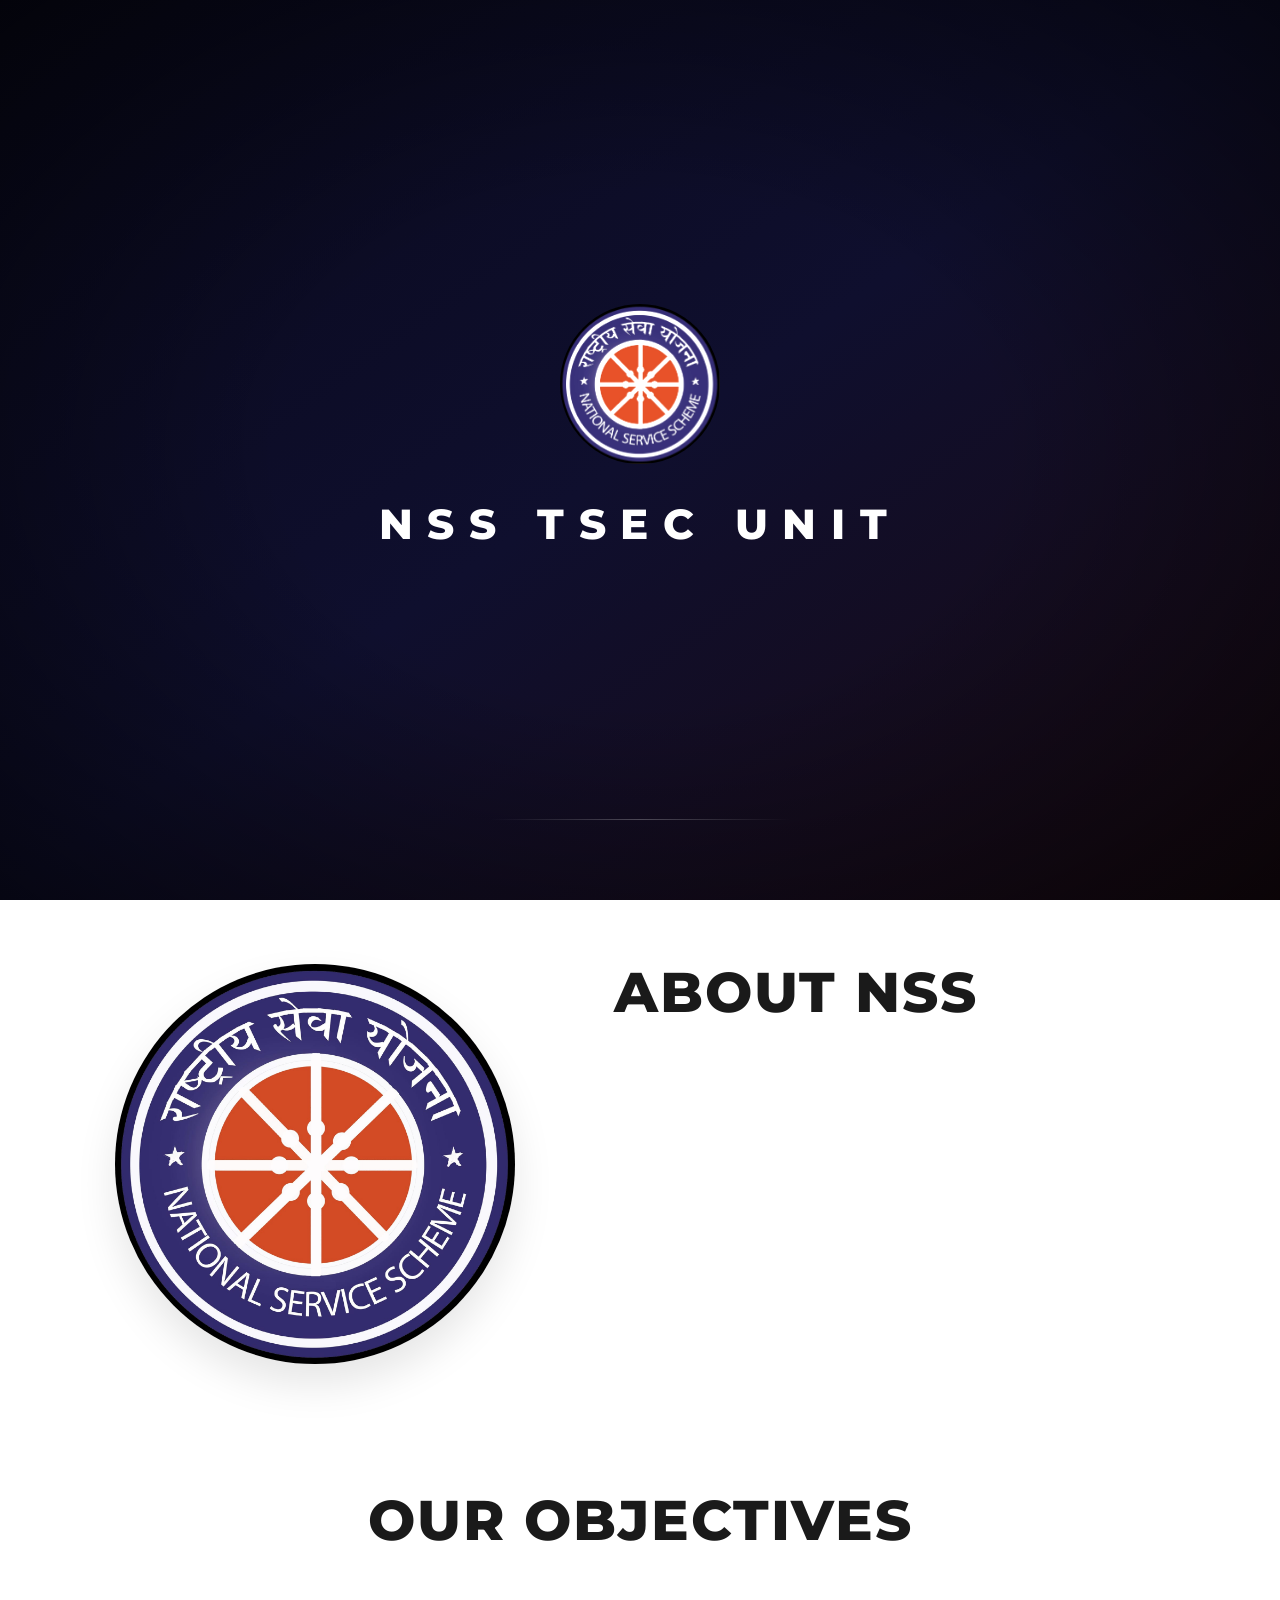
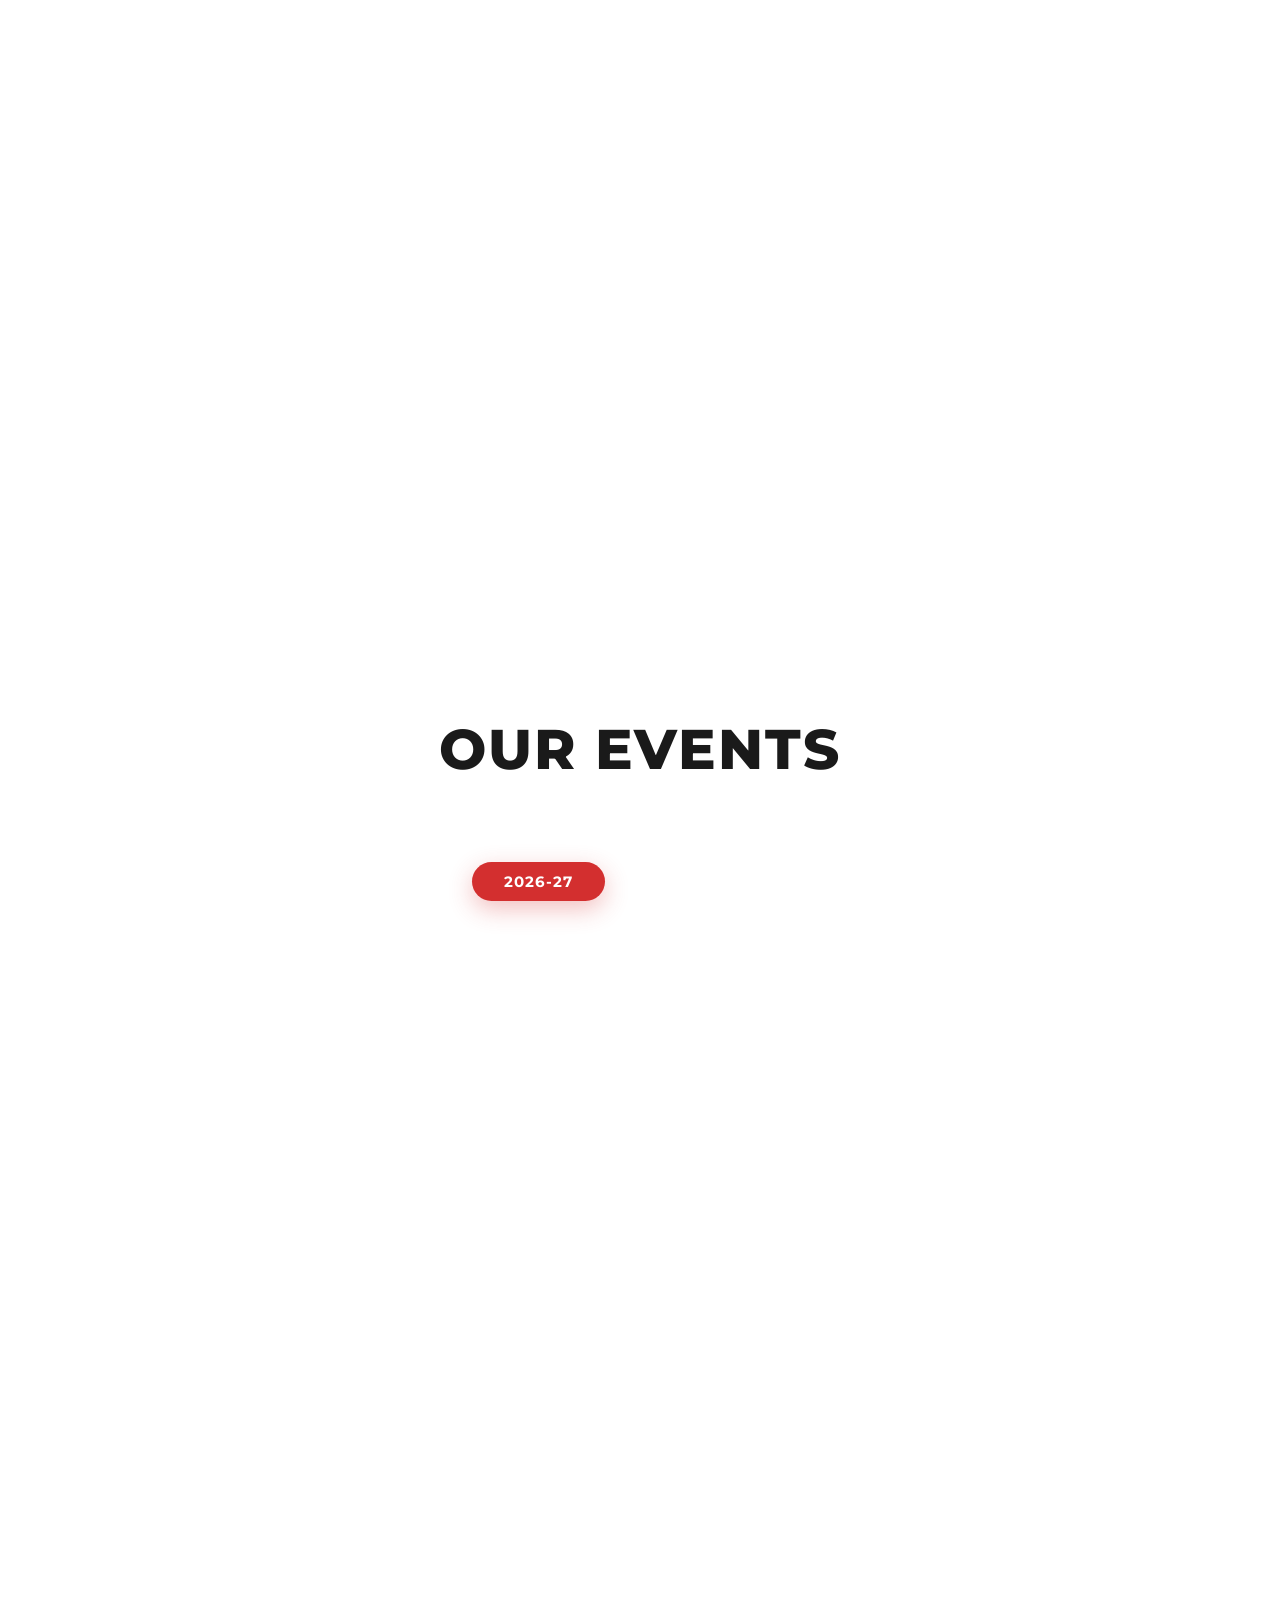
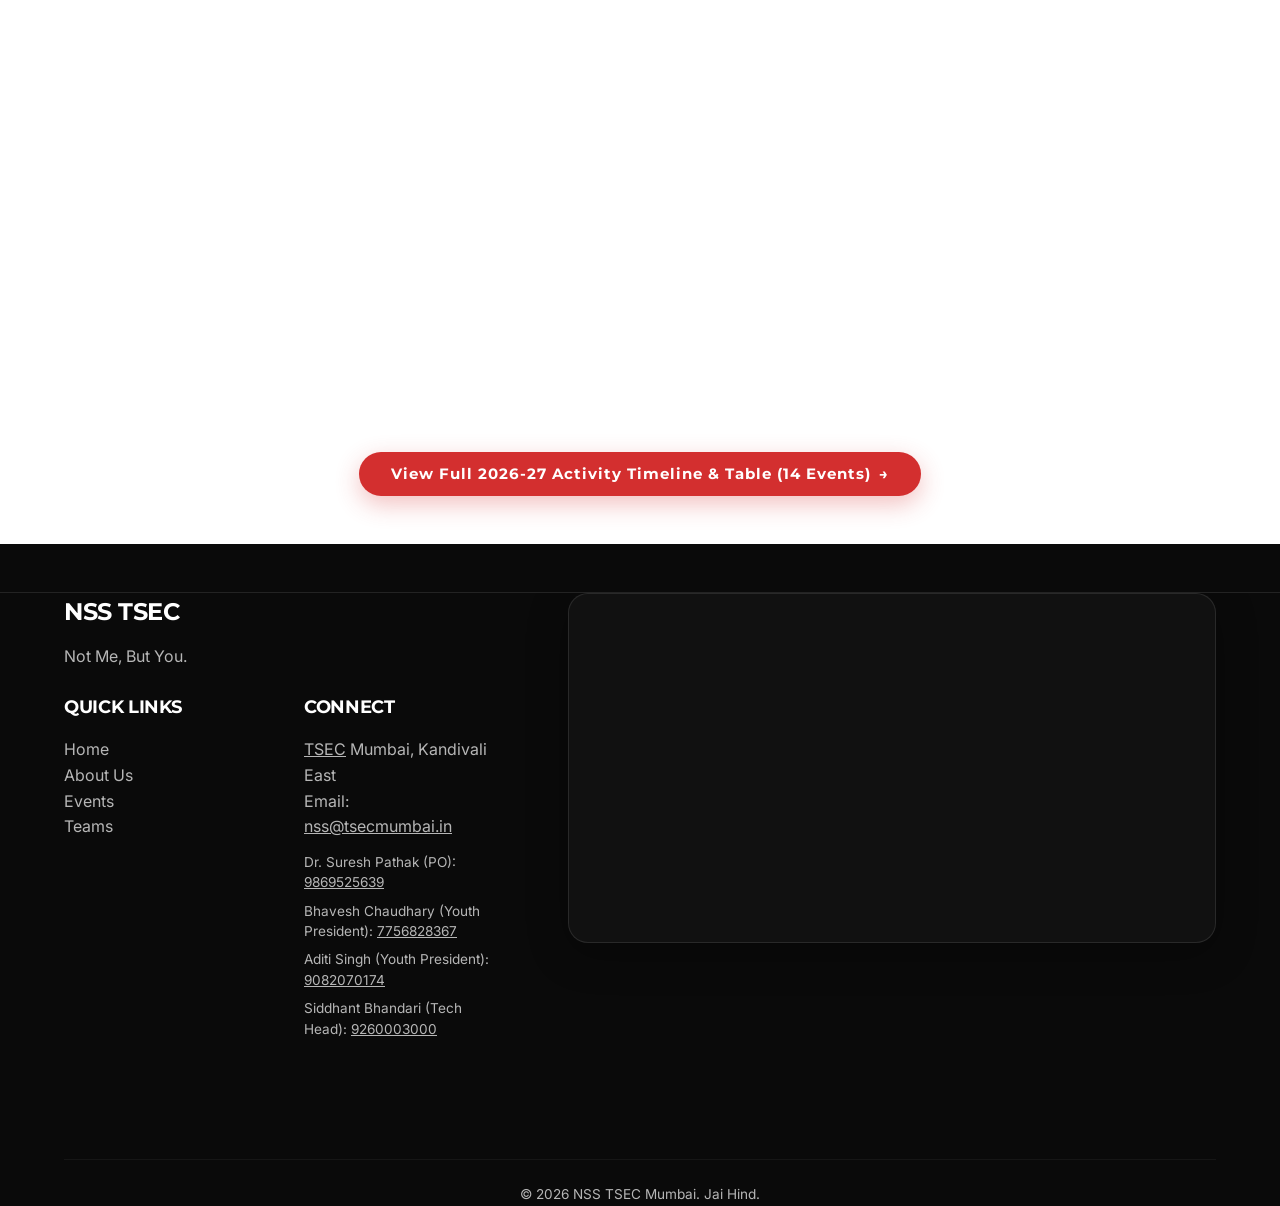
==== commit fdc14fc7: "Add Kargil Diwas celebration photo and update event card" ====
--- a/index.html
+++ b/index.html
@@ -227,7 +227,17 @@
               </div>
             </div>
 
-            <!-- Card 2: Tree Plantation Drive 2026 -->
+            <!-- Card 2: Kargil Diwas Celebration -->
+            <div class="event-card">
+              <div class="card-img-container">
+                <img src="assets/Events/Kargil Diwas.jpg" alt="Kargil Diwas Celebration">
+                <div class="card-slide-overlay">
+                  <h3 class="card-title-hover">Kargil Diwas Celebration</h3>
+                </div>
+              </div>
+            </div>
+
+            <!-- Card 3: Tree Plantation Drive 2026 -->
             <div class="event-card">
               <div class="card-img-container">
                 <img src="assets/Events/tree plantation.jpg" alt="Tree Plantation Drive 2026">
@@ -287,22 +297,12 @@
               </div>
             </div>
 
-            <!-- Card 8: SGNP Kanheri Caves Visit -->
+            <!-- Card 9: SGNP Kanheri Caves Visit -->
             <div class="event-card">
               <div class="card-img-container">
                 <img src="assets/Events/kanheri caves.jpg" alt="SGNP Kanheri Caves Visit">
                 <div class="card-slide-overlay">
                   <h3 class="card-title-hover">SGNP Kanheri Caves Visit</h3>
-                </div>
-              </div>
-            </div>
-
-            <!-- Card 9: SGNP Awareness Program -->
-            <div class="event-card">
-              <div class="card-img-container">
-                <img src="assets/Events/sgnp awareness.jpg" alt="SGNP Awareness Program">
-                <div class="card-slide-overlay">
-                  <h3 class="card-title-hover">SGNP Awareness Program</h3>
                 </div>
               </div>
             </div>
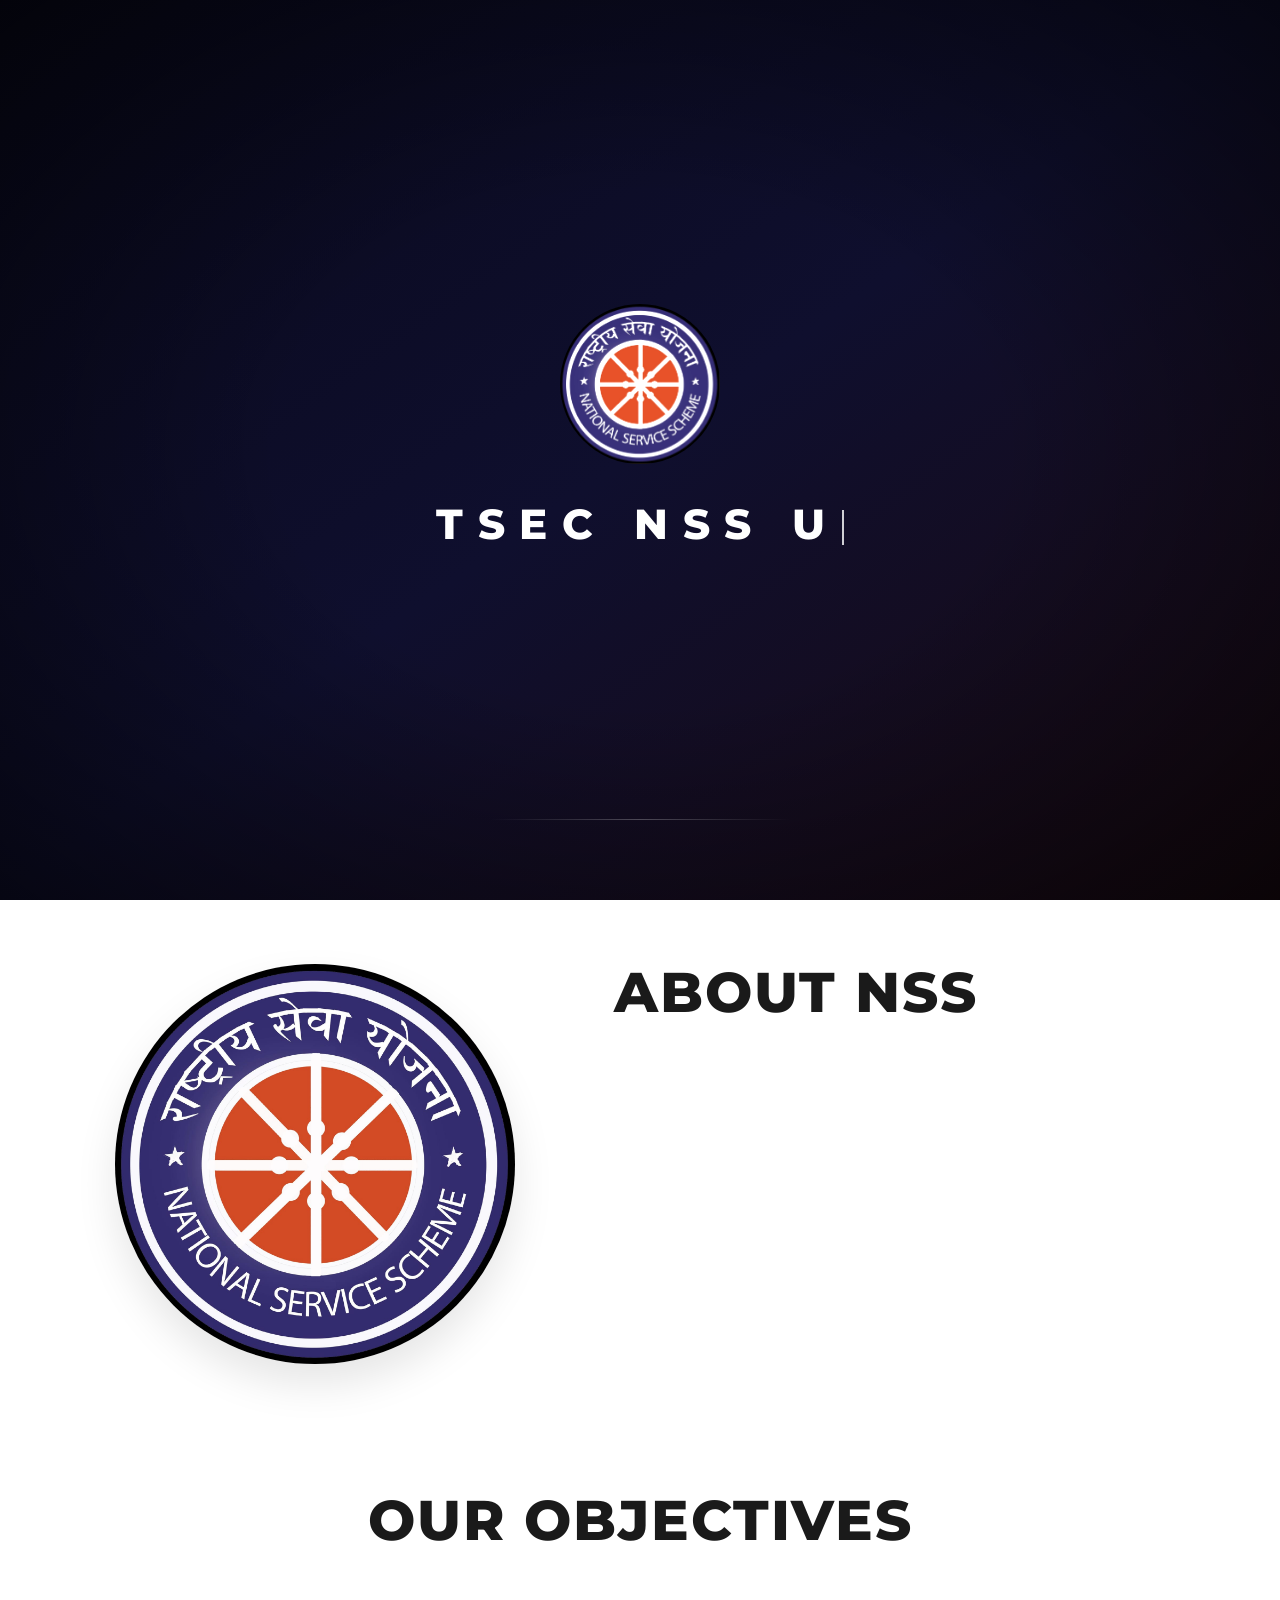
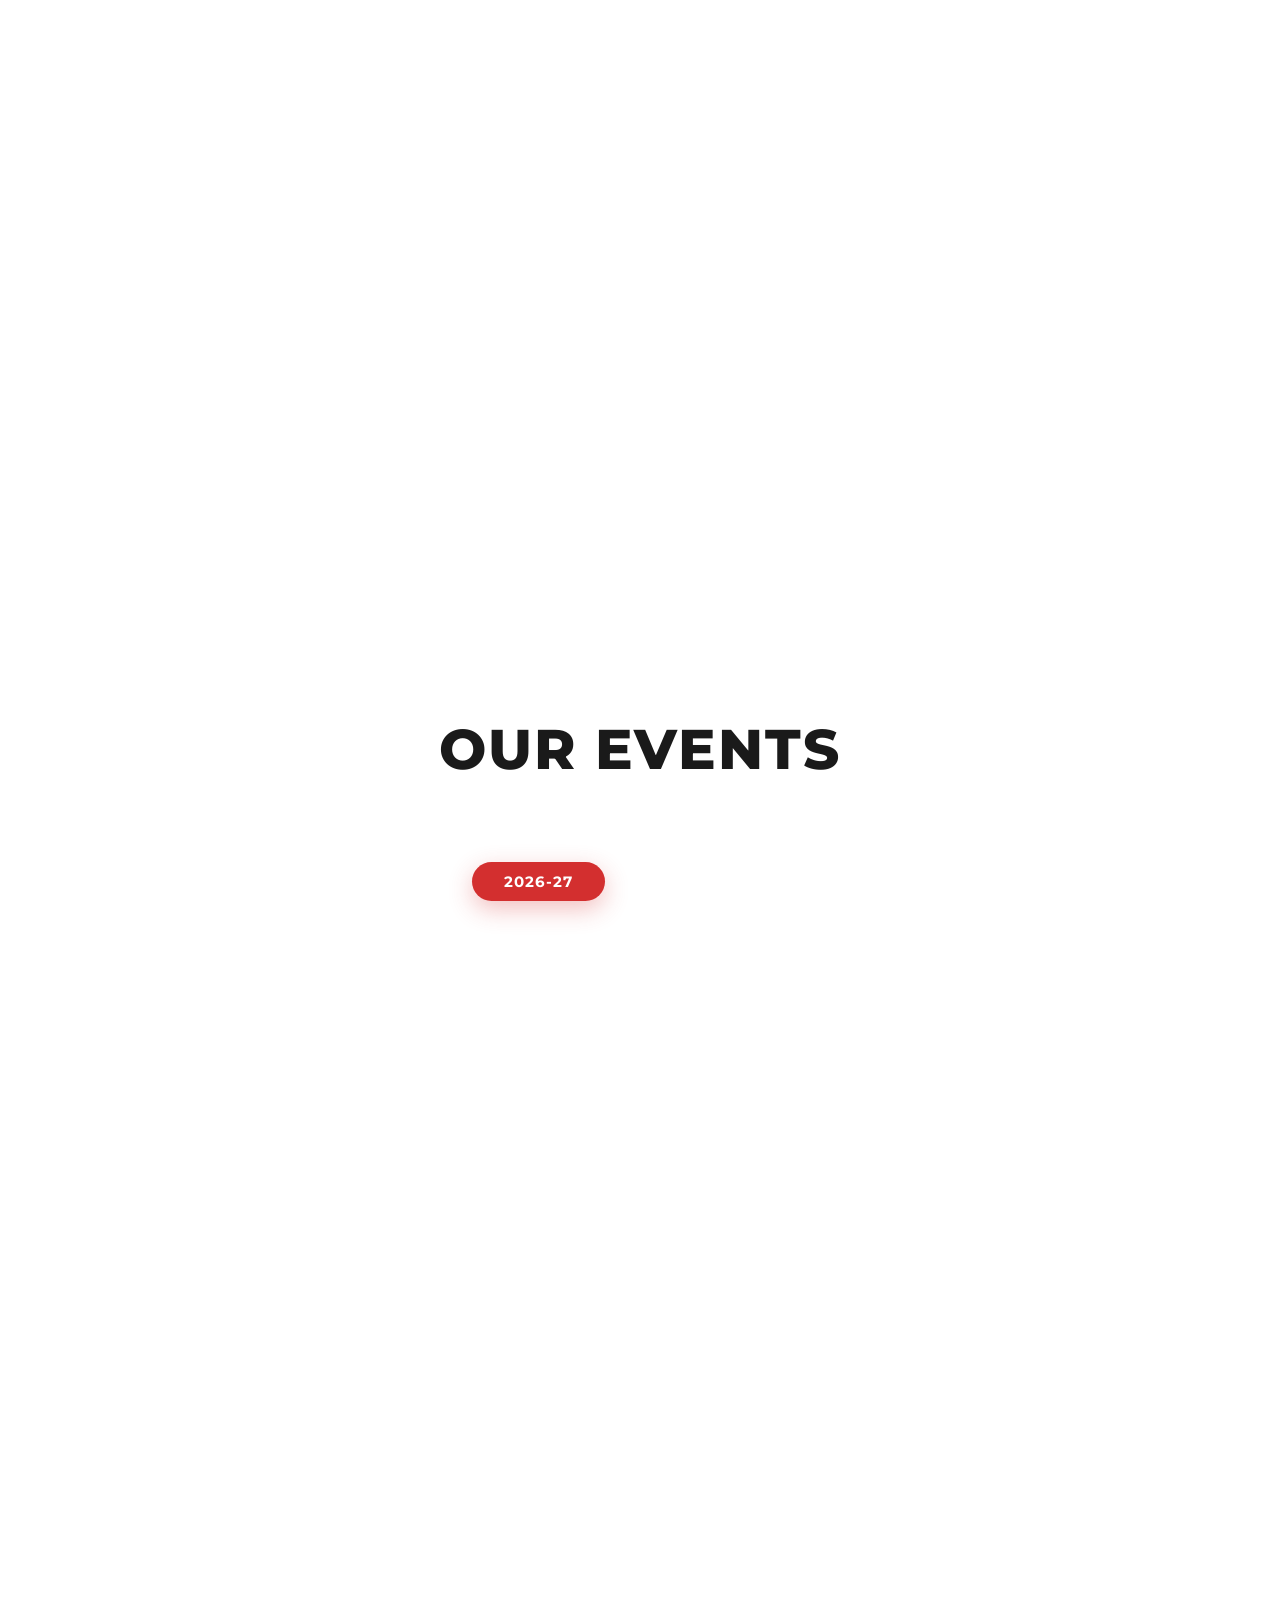
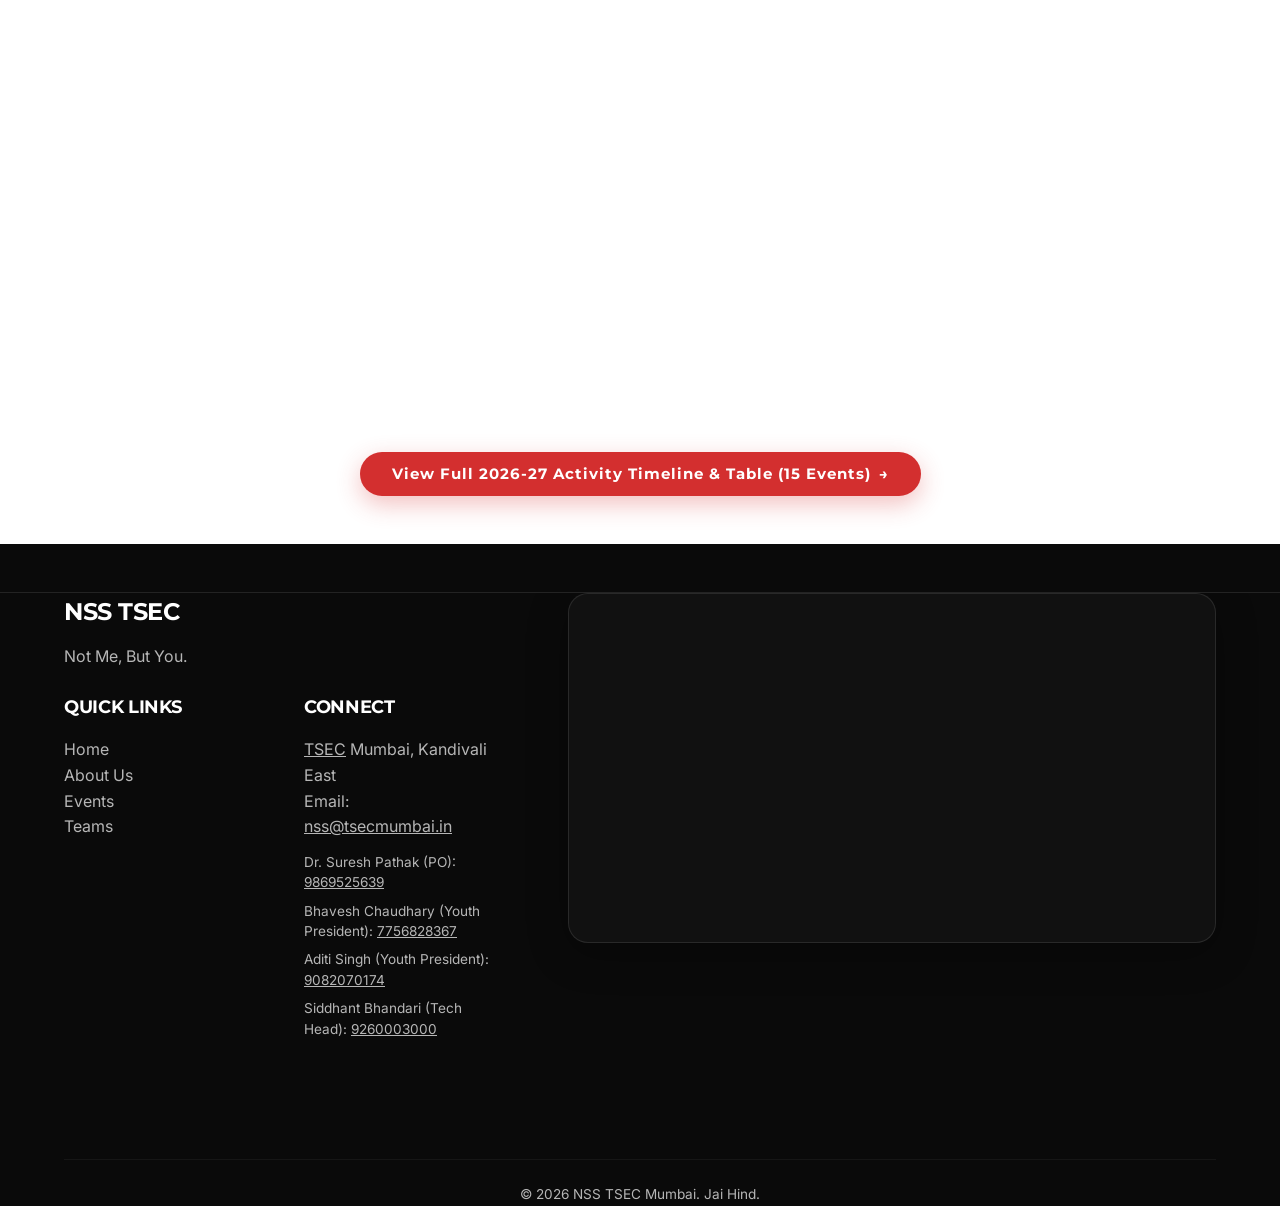
==== commit 7edbbbff: "Add Karuna event on 24 Sep 2026 with event photograph" ====
--- a/index.html
+++ b/index.html
@@ -327,21 +327,20 @@
               </div>
             </div>
 
-            <!-- Card 12: Upcoming Placeholder & Explore All -->
-            <a href="events.html" class="event-card upcoming-placeholder-card" style="text-decoration: none; color: inherit;" aria-label="View all 14 events">
-              <div class="card-slide-overlay">
-                <div>
-                  <span class="placeholder-icon" aria-hidden="true">🎯</span>
-                  <p class="placeholder-text" style="font-weight: 700; color: #fff;">View All 14 Events</p>
-                  <p class="placeholder-text" style="font-size: 0.75rem; margin-top: 4px; opacity: 0.8;">Explore Full Schedule &rarr;</p>
-                </div>
-              </div>
-            </a>
+            <!-- Card 12: Karuna -->
+            <div class="event-card">
+              <div class="card-img-container">
+                <img src="assets/Events/Karuna 2026.jpg" alt="Karuna">
+                <div class="card-slide-overlay">
+                  <h3 class="card-title-hover">Karuna</h3>
+                </div>
+              </div>
+            </div>
           </div>
 
           <div style="text-align: center; margin-top: 36px;">
             <a href="events.html" class="events-tab-btn active" style="display: inline-flex; align-items: center; gap: 8px; text-decoration: none;">
-              <span>View Full 2026-27 Activity Timeline & Table (14 Events)</span>
+              <span>View Full 2026-27 Activity Timeline & Table (15 Events)</span>
               <span aria-hidden="true">&rarr;</span>
             </a>
           </div>
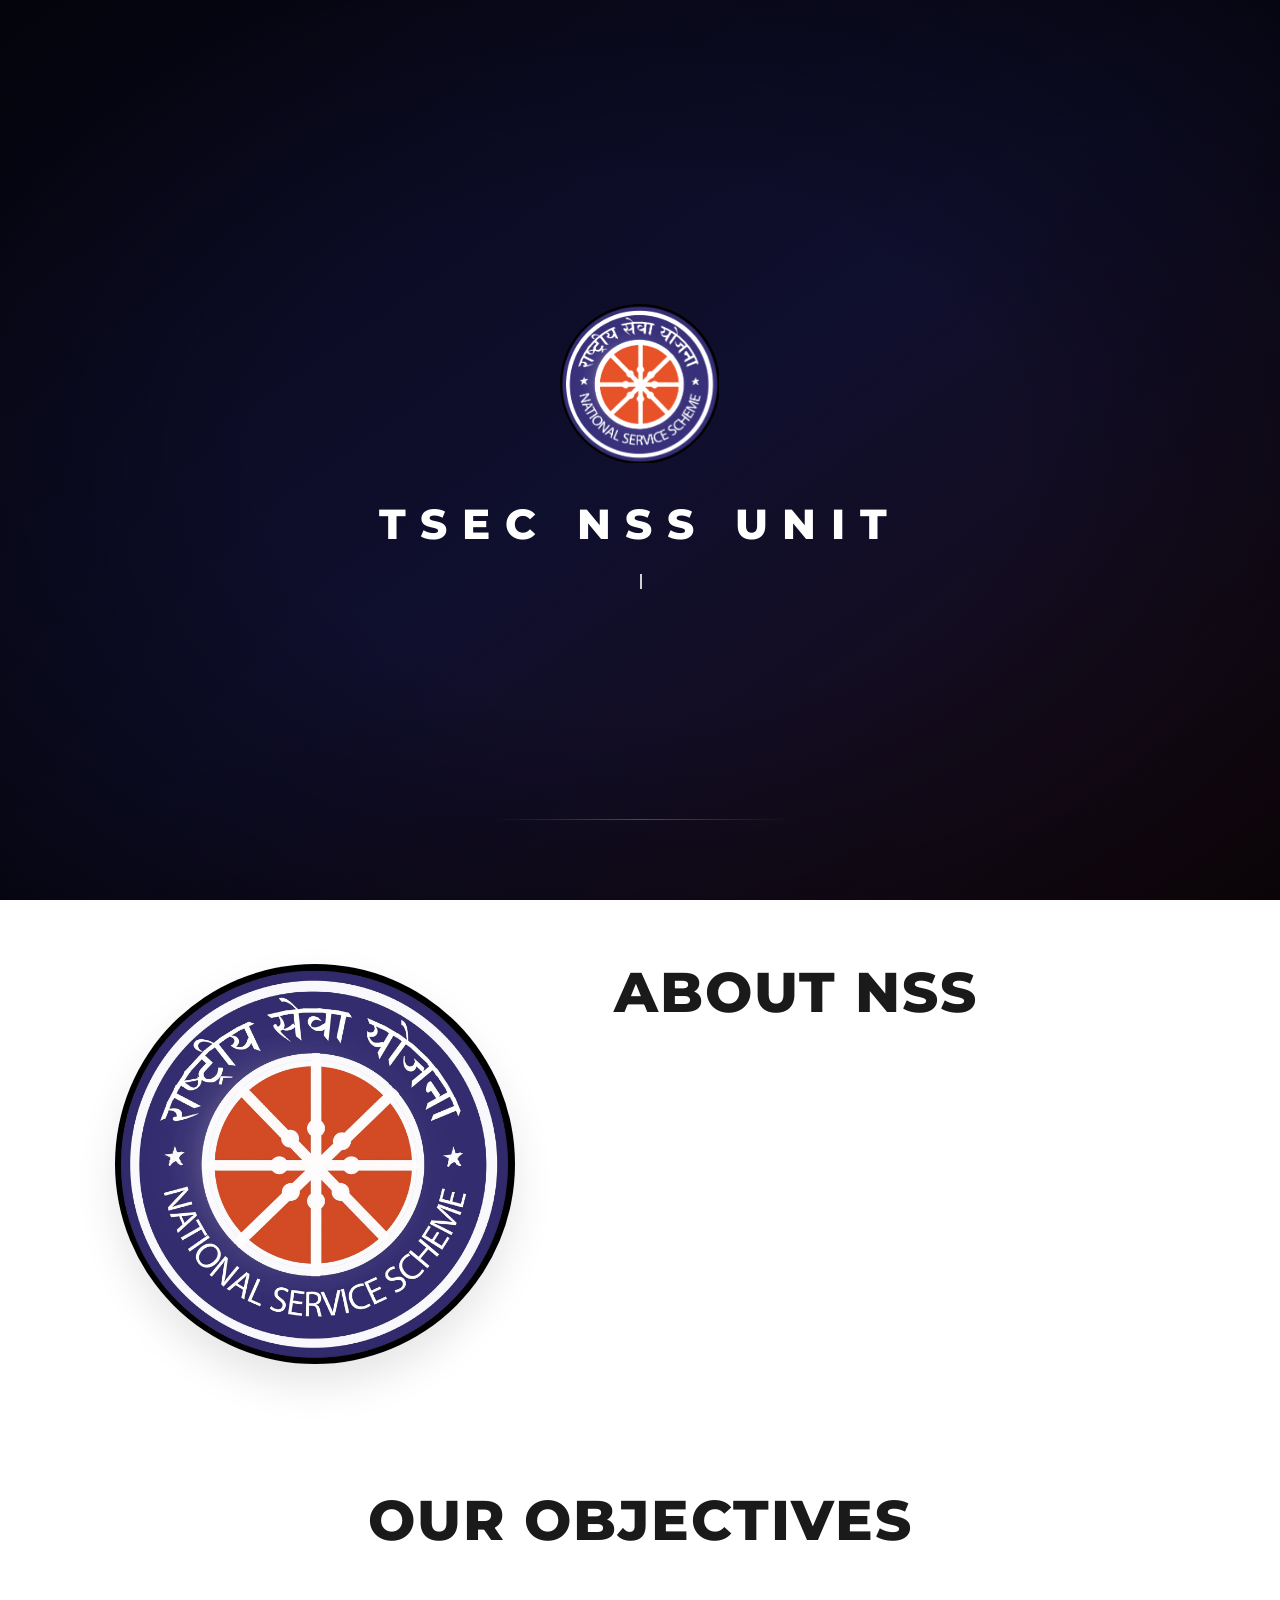
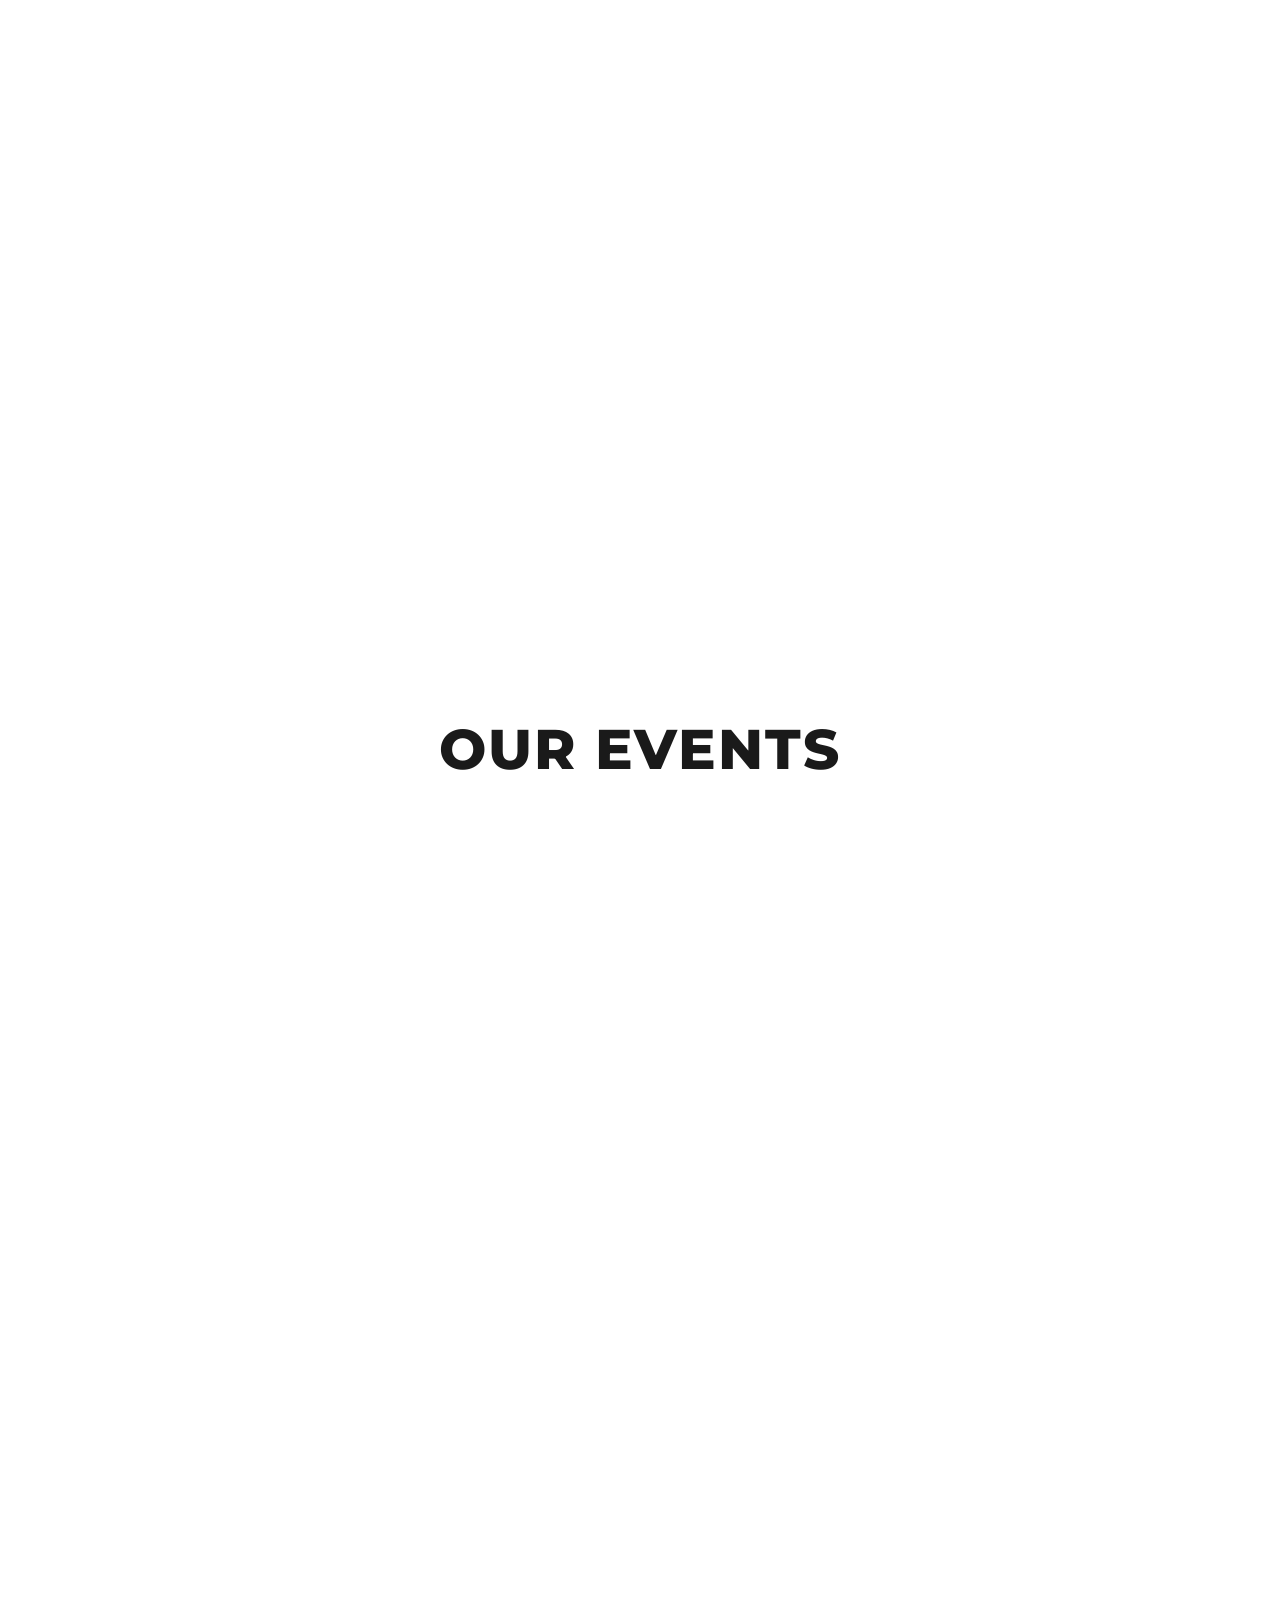
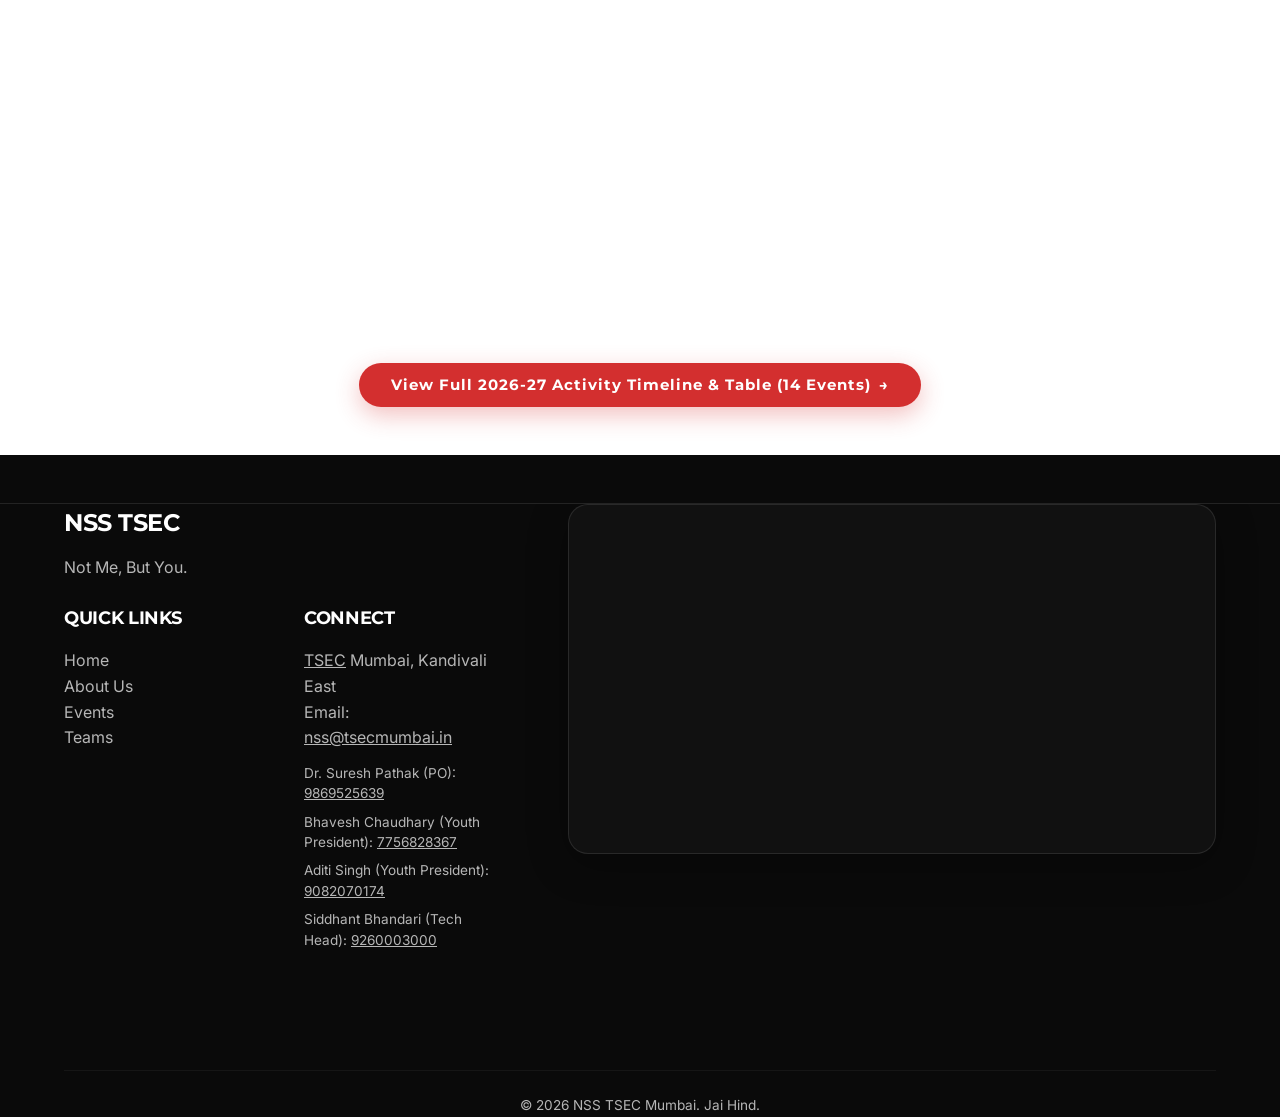
==== commit 15168fc0: "Hide 2025-26 events on homepage and remove 14 Aug Blood Donation event" ====
--- a/index.html
+++ b/index.html
@@ -206,11 +206,11 @@
           <h2 class="events-title">Our Events</h2>
         </div>
 
-        <!-- Academic Year Tab Switchers -->
-        <div class="events-tabs-container">
+        <!-- Academic Year Tab Switchers (Hidden as requested, do not delete) -->
+        <div class="events-tabs-container" style="display: none;">
           <div class="events-tabs">
             <button class="events-tab-btn active" data-tab="tab-2026-27" aria-label="Show 2026-27 Events">2026-27</button>
-            <button class="events-tab-btn" data-tab="tab-2025-26" aria-label="Show 2025-26 Archive">2025-26 Archive</button>
+            <button class="events-tab-btn" data-tab="tab-2025-26" aria-label="Show 2025-26 Archive" style="display: none;">2025-26 Archive</button>
           </div>
         </div>
 
@@ -340,14 +340,14 @@
 
           <div style="text-align: center; margin-top: 36px;">
             <a href="events.html" class="events-tab-btn active" style="display: inline-flex; align-items: center; gap: 8px; text-decoration: none;">
-              <span>View Full 2026-27 Activity Timeline & Table (15 Events)</span>
+              <span>View Full 2026-27 Activity Timeline & Table (14 Events)</span>
               <span aria-hidden="true">&rarr;</span>
             </a>
           </div>
         </div>
 
-        <!-- Tab Pane 2: Academic Year 2025-26 (Interactive Calendar View) -->
-        <div id="tab-2025-26" class="events-tab-pane">
+        <!-- Tab Pane 2: Academic Year 2025-26 (Interactive Calendar View - Hidden as requested, do not delete) -->
+        <div id="tab-2025-26" class="events-tab-pane" style="display: none !important;">
           <div class="calendar-widget">
             <!-- Left Panel: Grid Calendar -->
             <div class="calendar-grid-side" role="region" aria-label="Academic Year 2025-26 Monthly Calendar">
